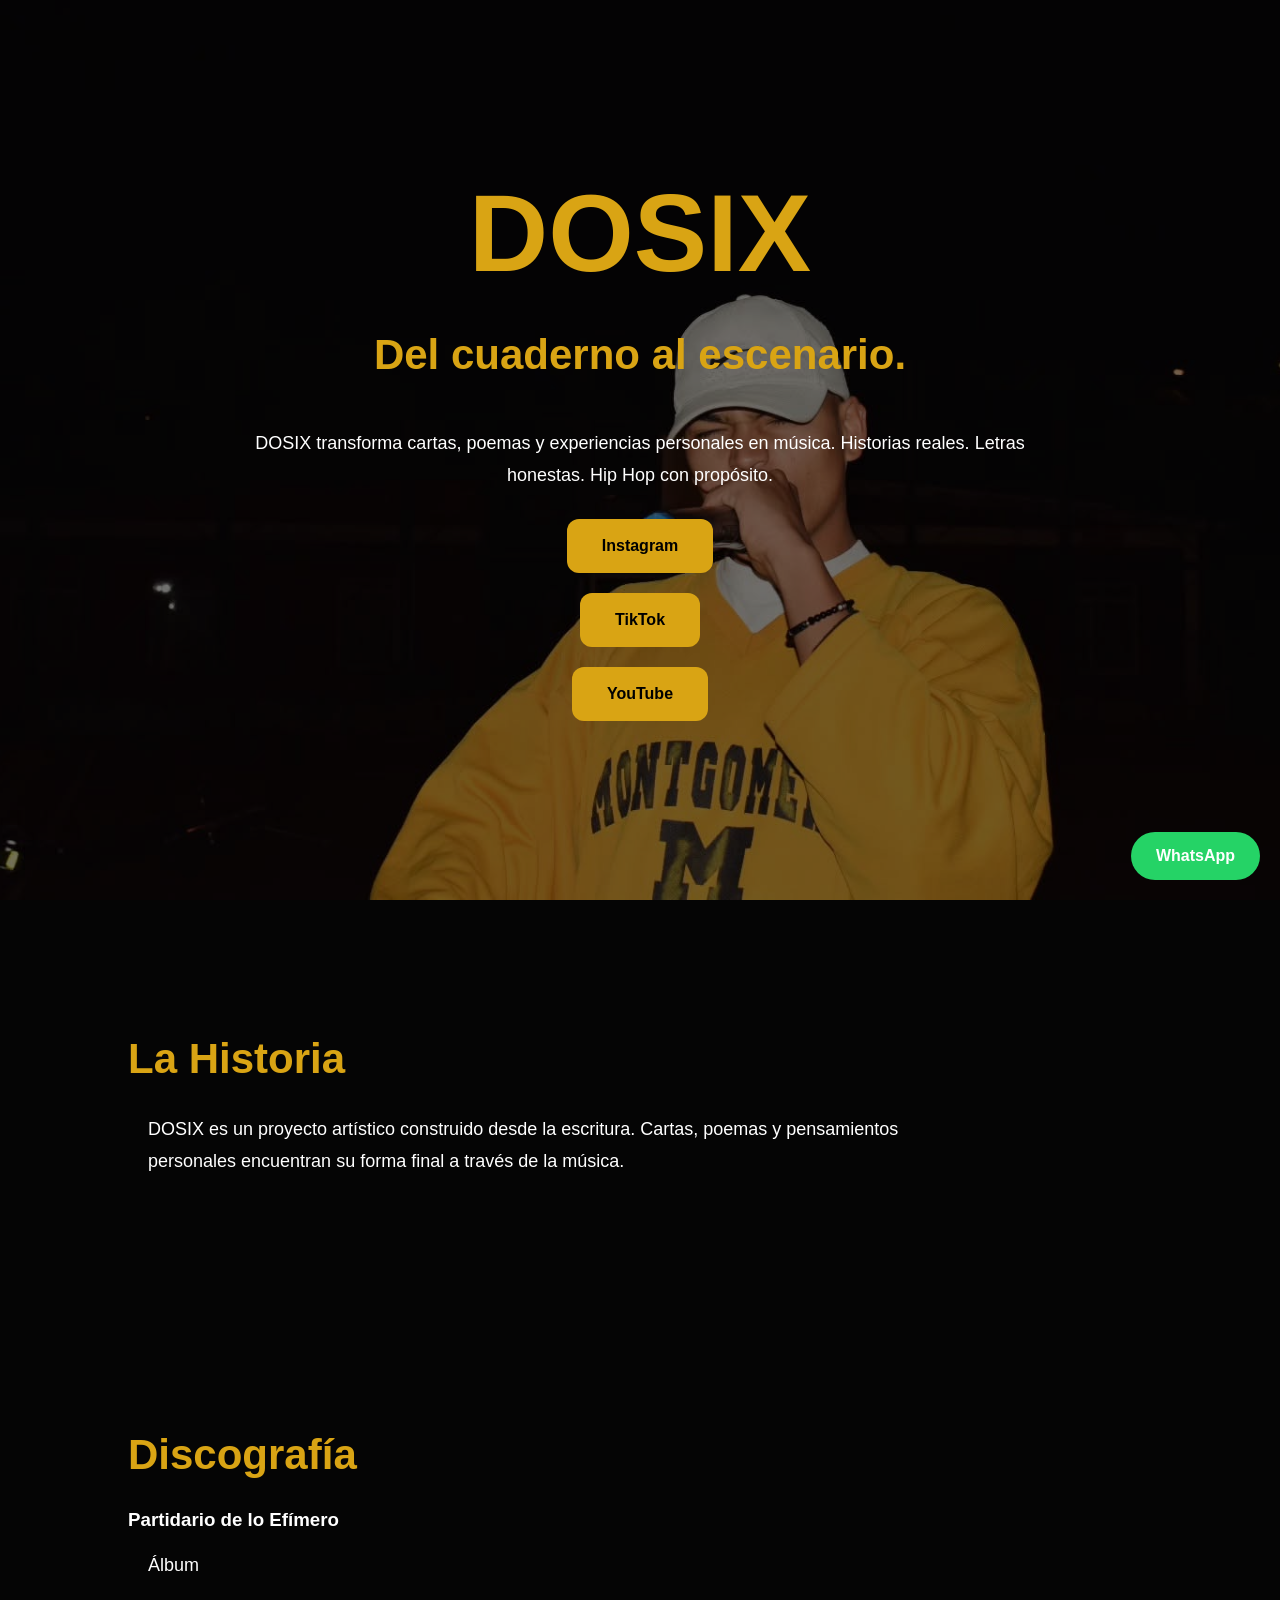
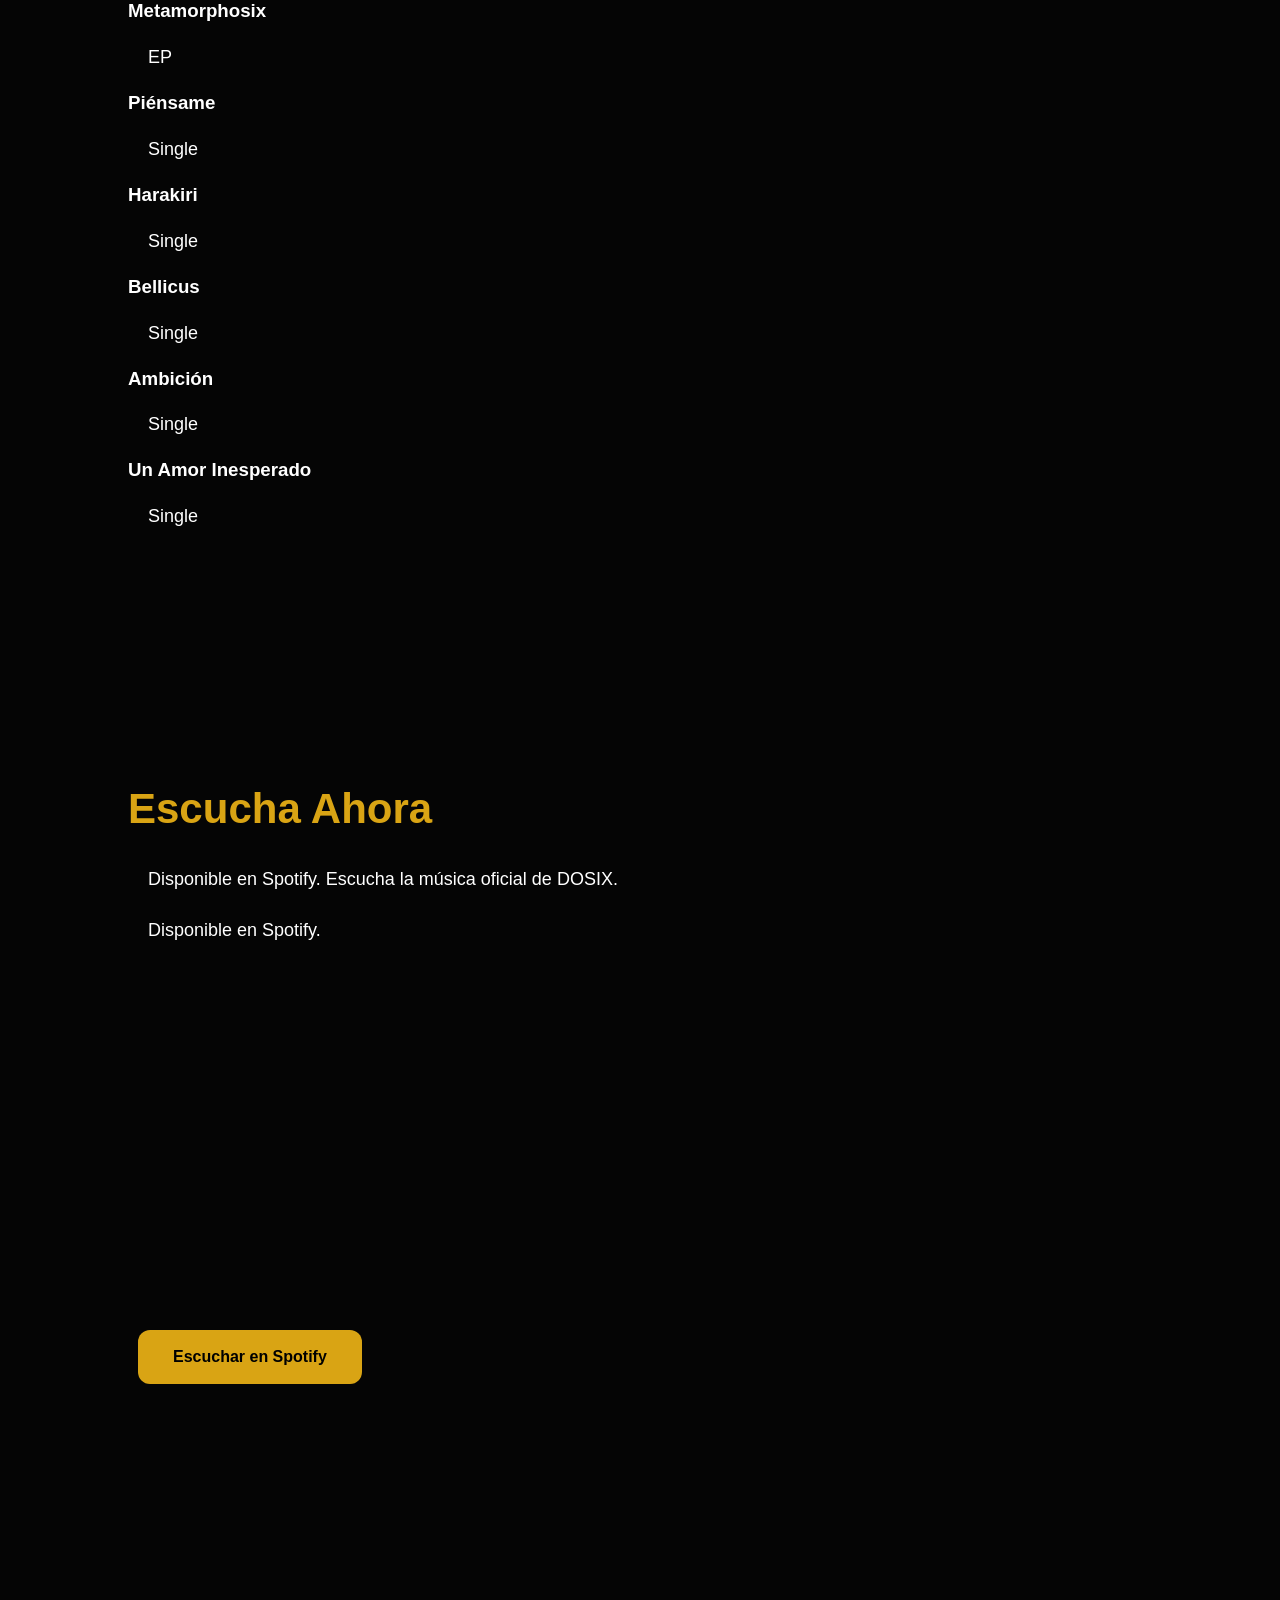
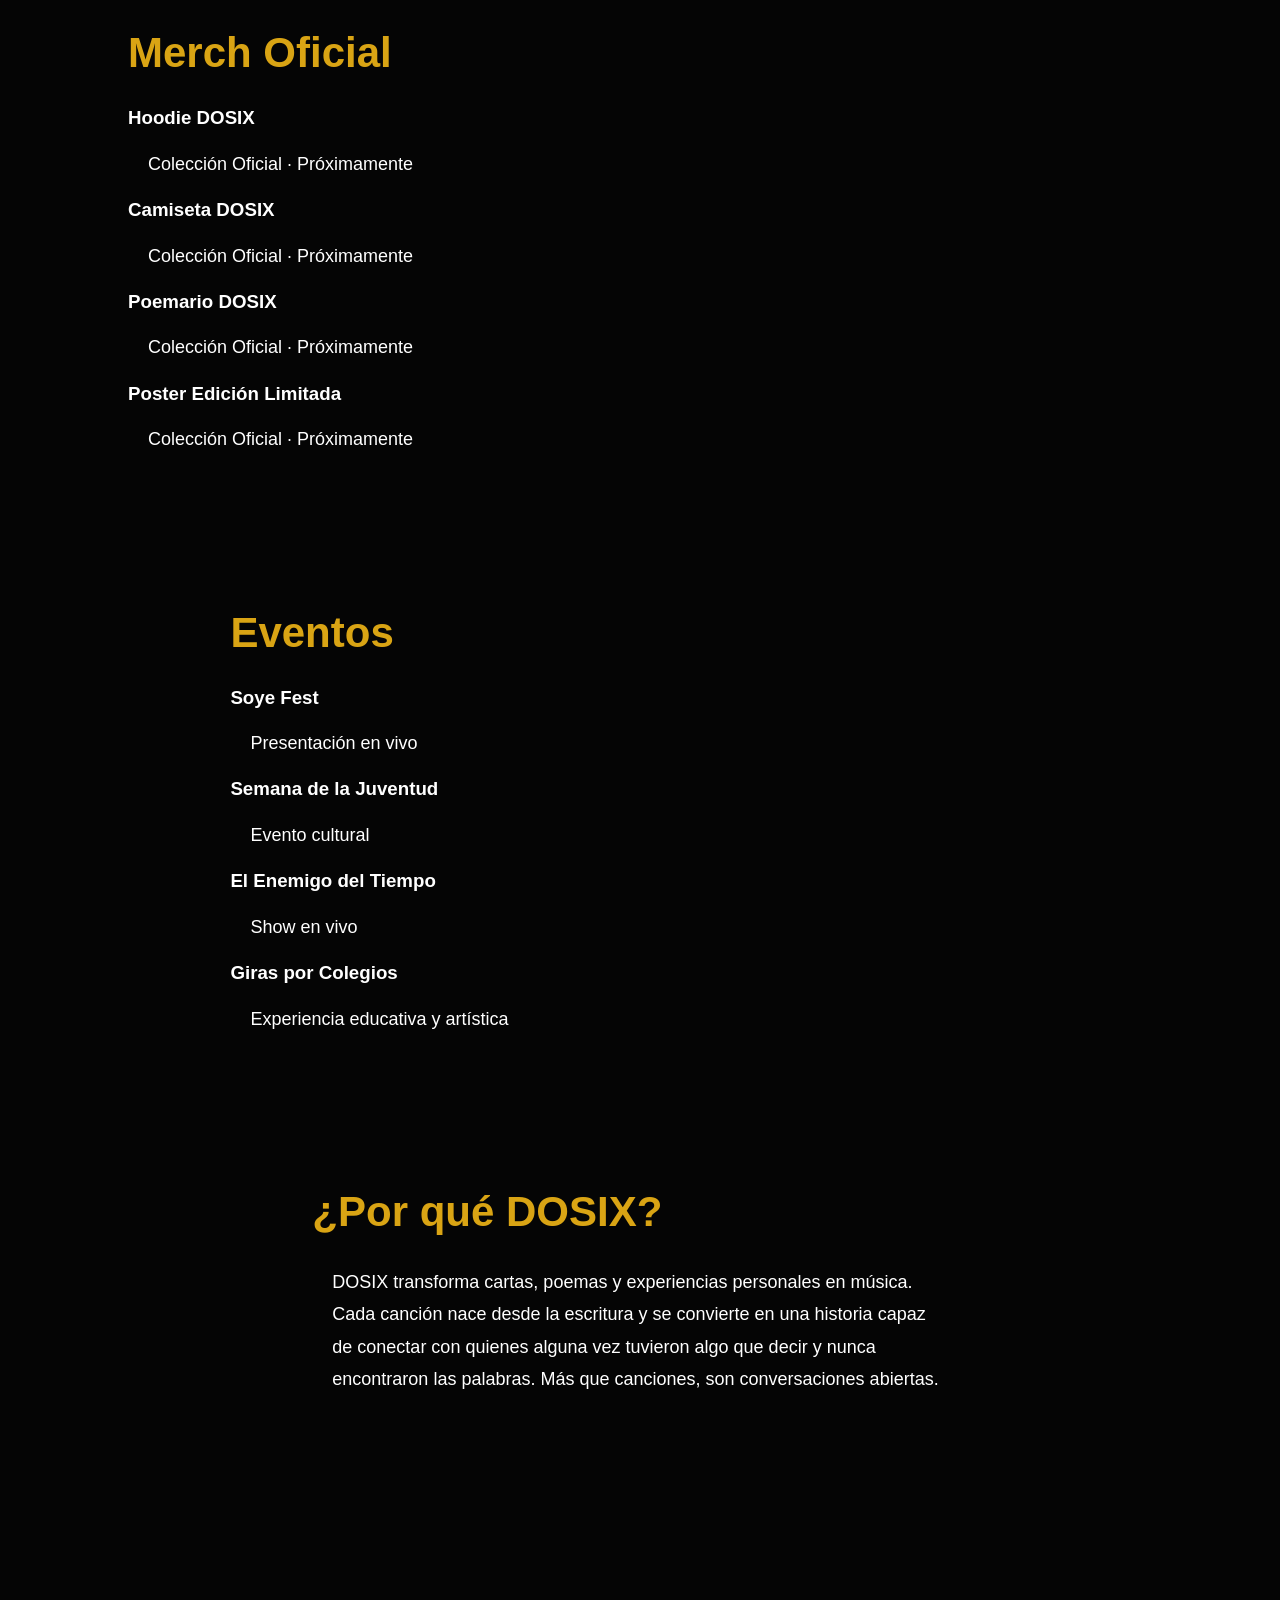
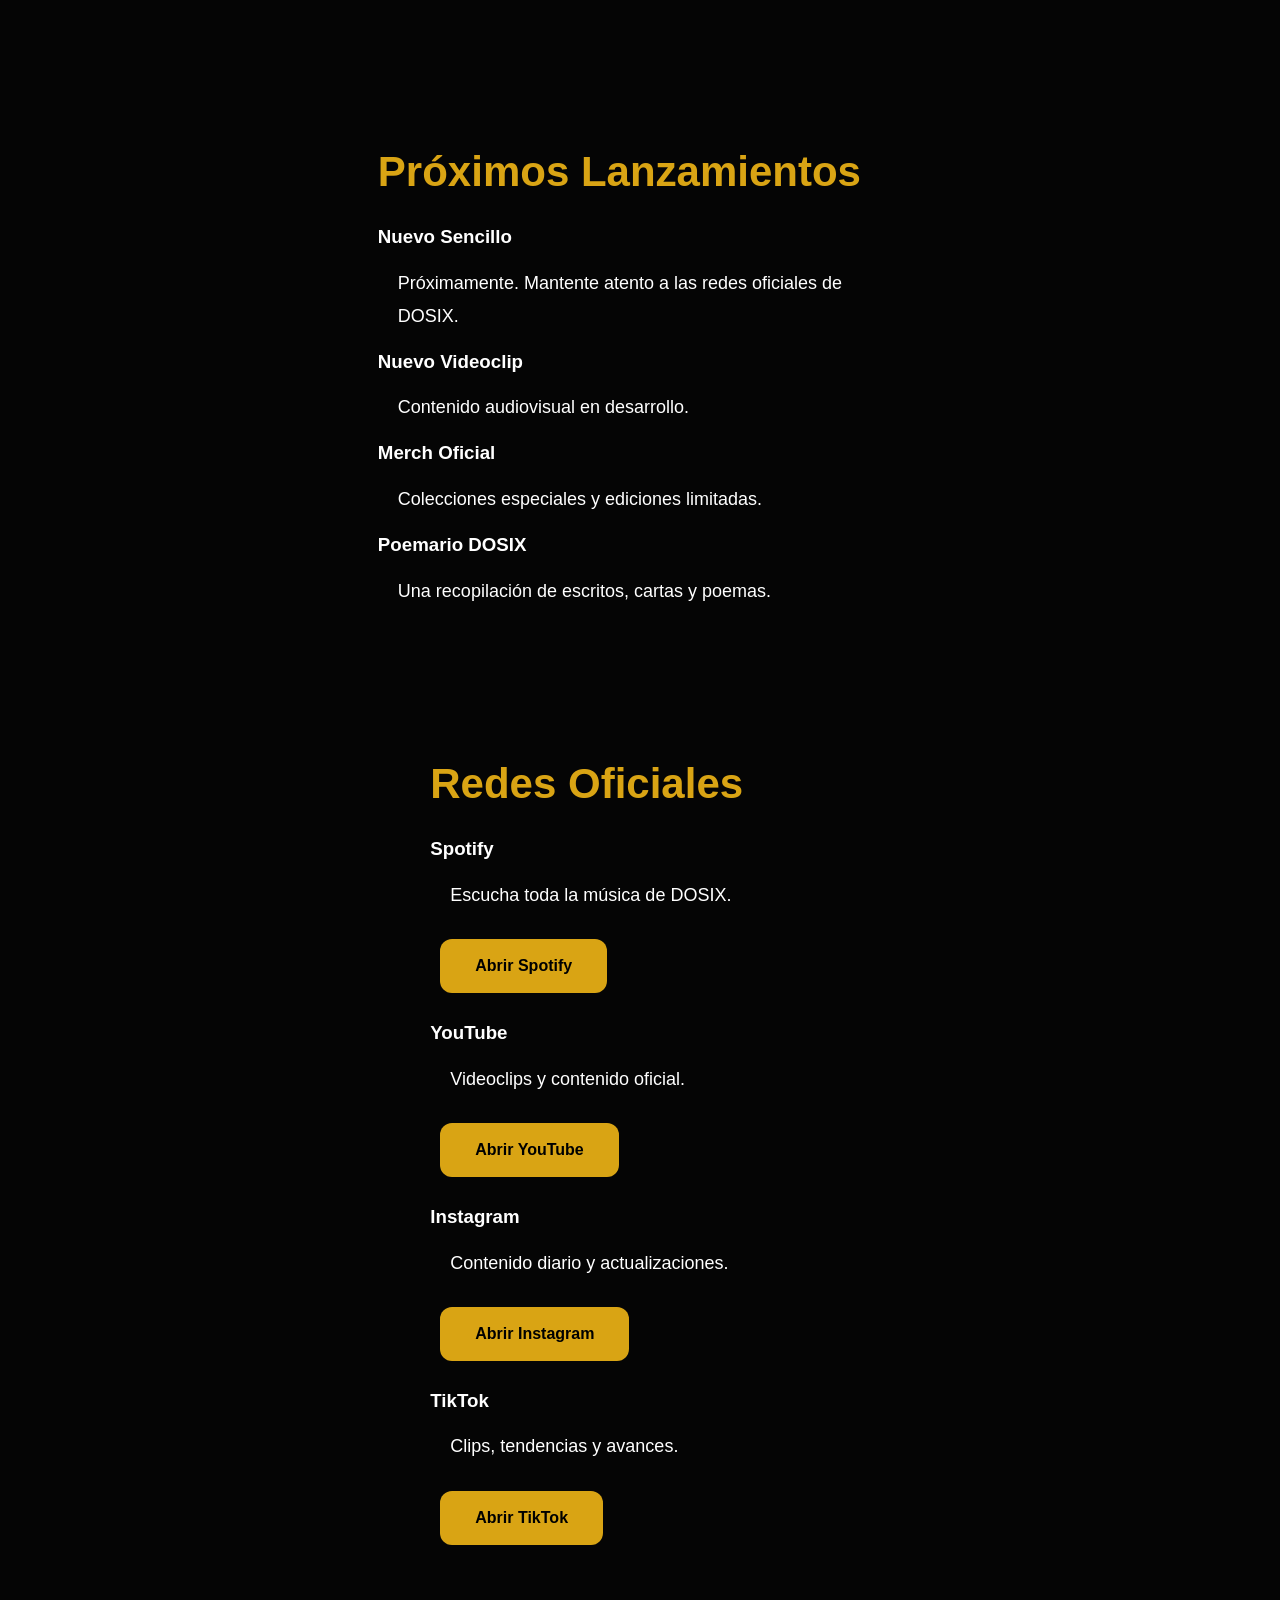
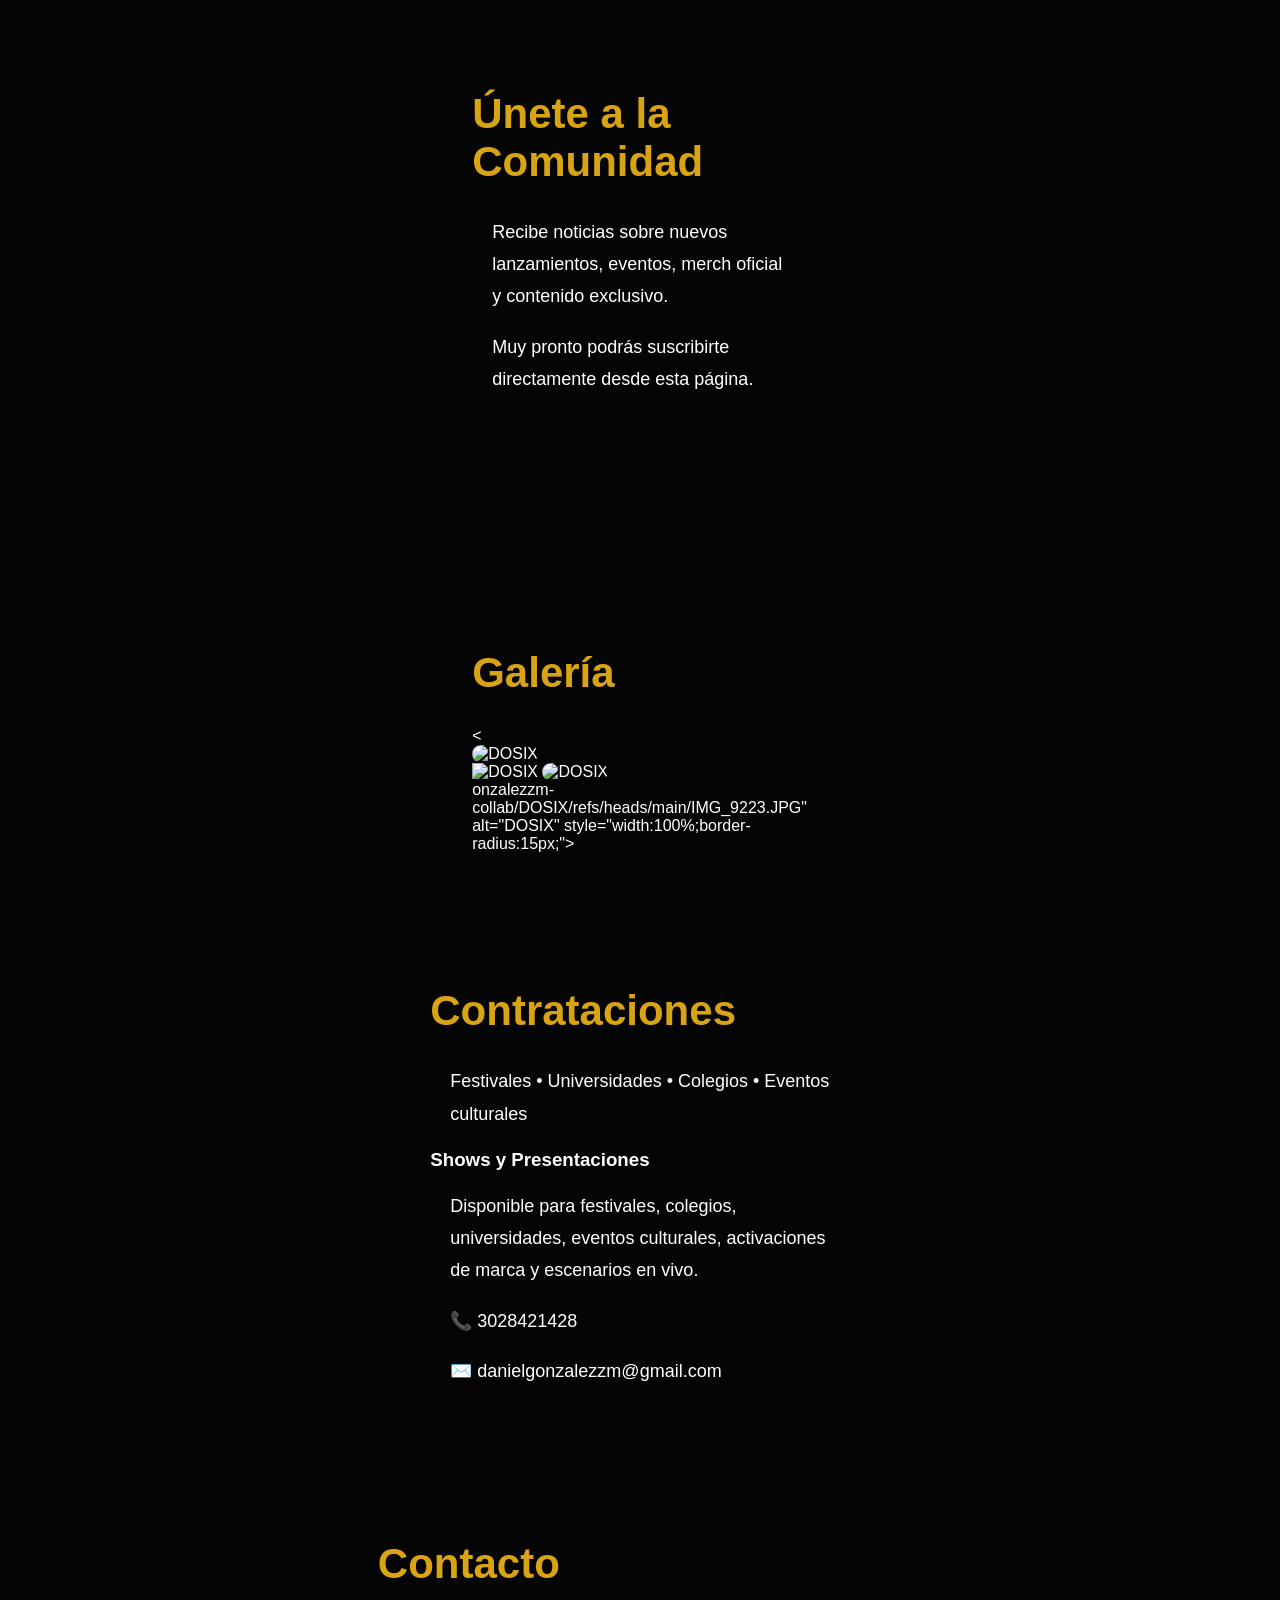
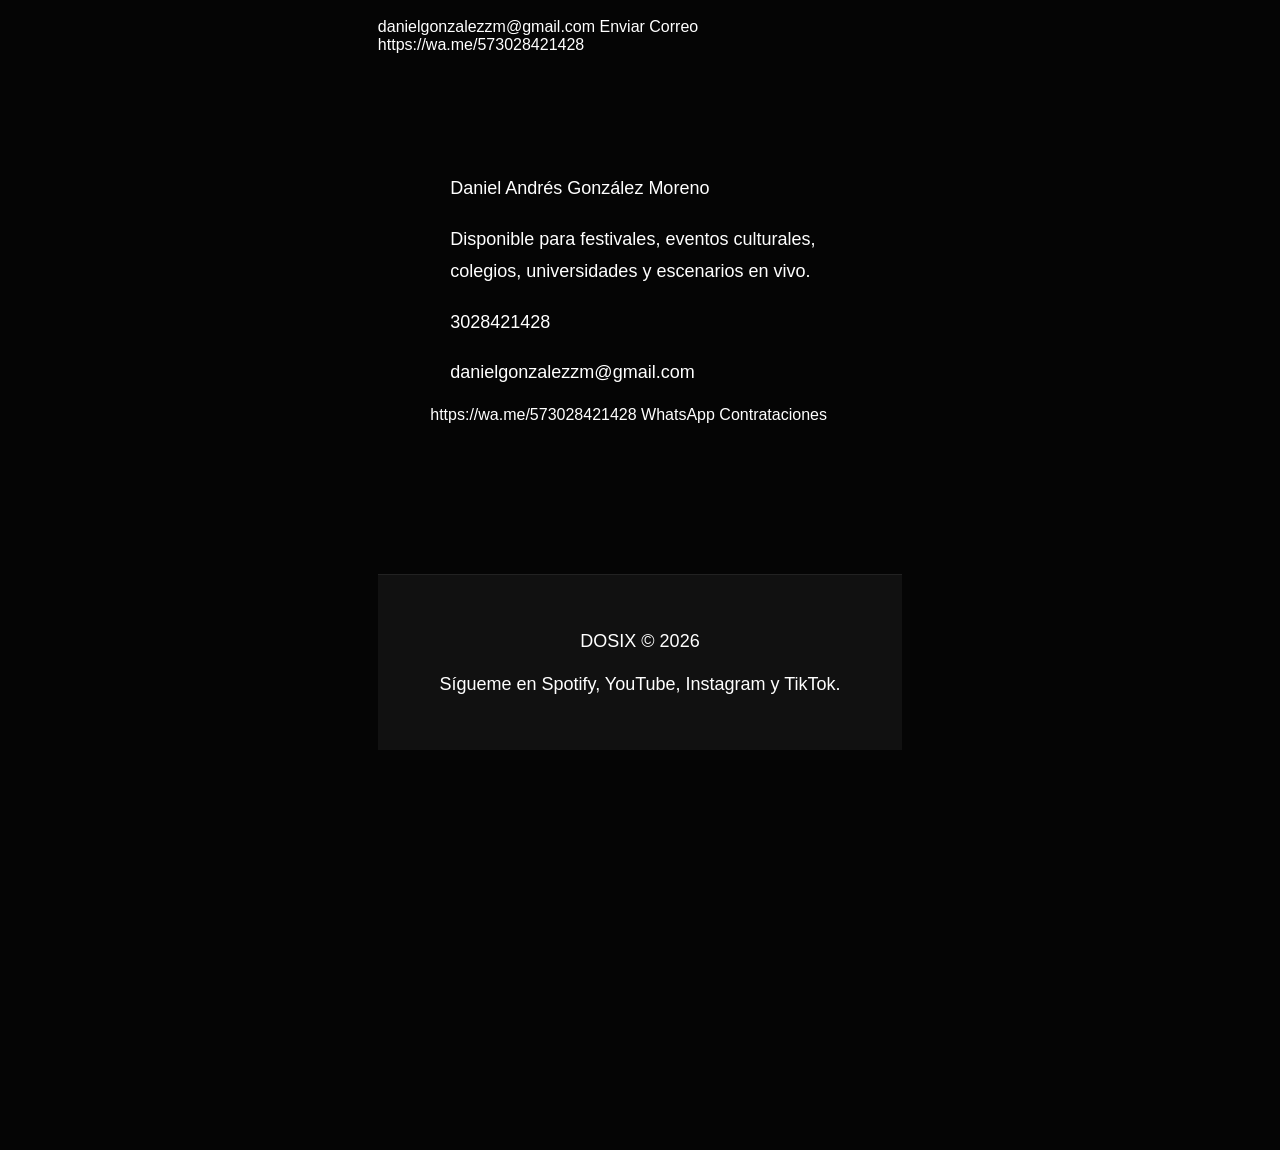
==== index.html @ 0550f5da "Add CSS styles for gallery grid layout" ====
<!DOCTYPE html>
<html lang="es">
<head>
<meta charset="UTF-8">
<meta name="viewport" content="width=device-width, initial-scale=1.0">
<title>DOSIX | Sitio Oficial</title>

<style>

.whatsapp-btn{
    position:fixed;
    right:20px;
    bottom:20px;
    background:#25D366;
    color:white;
    padding:15px 25px;
    border-radius:50px;
    text-decoration:none;
    font-weight:bold;
    z-index:9999;
}

.whatsapp-btn:hover{
    opacity:.9;
}

body{
    margin:0;
    background:#050505;
    color:white;
    
    font-family:Arial,sans-serif;
}
nav{
    background:#111;
    padding:15px;
    text-align:center;
    position:sticky;
    top:0;
    z-index:999;
}

nav a{
    color:white;
    text-decoration:none;
    margin:0 15px;
    font-weight:bold;
}

nav a:hover{
    color:#D9A414;
}
.hero{
    height:100vh;
    background-image:url('FB_IMG_1778609921189.jpg');
    background-size:cover;
    background-position:center;
}

.overlay{
    width:100%;
    height:100%;
    background:rgba(0,0,0,.55);

    display:flex;
    flex-direction:column;
    justify-content:center;
    align-items:center;

    text-align:center;
}

h1{
    font-size:110px;
    margin:0;
    color:#D9A414;
}

h2{
    font-size:42px;
    color:#D9A414;
    margin-bottom:30px;
}

p{
    max-width:800px;
    line-height:1.8;
    padding:0 20px;
    font-size:18px;
}
.btn{
    display:inline-block;
    margin:10px;
    padding:18px 35px;
    background:#D9A414;
    color:black;
    text-decoration:none;
    border-radius:12px;
    font-weight:bold;
    transition:.3s;
}

.btn:hover{
    transform:translateY(-3px);
    background:#f1be21;
}

.section{
    padding:100px 10%;
    max-width:1200px;
    margin:auto;
}

..card{
    background:#161616;
    padding:30px;
    border-radius:20px;
    margin-bottom:20px;
    border:1px solid #2a2a2a;
    transition:all .3s ease;
    box-shadow:0 10px 30px rgba(0,0,0,.3);
}
.galeria-grid{
    display:grid;
    grid-template-columns:repeat(2,1fr);
    gap:20px;
    margin-top:20px;
}

.galeria-grid img{
    width:100%;
    border-radius:15px;
    display:block;
}
.card:hover{
    transform:translateY(-5px);
    border-color:#D9A414;
}

.card:hover{
    .card h3{
    color:#D9A414;
    margin-bottom:10px;
    font-size:24px;
}

.card p{
    margin:0;
}
    transform:translateY(-5px);
    border-color:#D9A414;
}
.gallery{
    display:grid;
    grid-template-columns:repeat(auto-fit,minmax(300px,1fr));
    gap:20px;
}

.gallery img{
    width:100%;
    height:350px;
    object-fit:cover;
    border-radius:15px;
    transition:.3s;
}

.gallery img:hover{
    transform:scale(1.03);
}

footer{
    background:#111;
    text-align:center;
    padding:40px;
    margin-top:50px;
    border-top:1px solid #222;
}

footer p{
    margin:10px 0;
}

</style>

</head>

<body>
    
<div class="hero" id="inicio">

<div class="overlay">

<h1>DOSIX</h1>

<h2>Del cuaderno al escenario.</h2>

<p>

DOSIX transforma cartas, poemas y experiencias
personales en música.

Historias reales.
Letras honestas.
Hip Hop con propósito.
</p>

<a class="btn"
href="https://www.instagram.com/dosix_raps"
target="_blank">
Instagram
</a>

<a class="btn"
href="https://www.tiktok.com/@dosixraps"
target="_blank">
TikTok
</a>
    
<a class="btn"
href="https://www.youtube.com/@DOSIX_Raps"
target="_blank">
YouTube
</a>

</div>

</div>

<div class="section">

<h2 id="historia">La Historia</h2>

<p>
DOSIX es un proyecto artístico construido desde la escritura.
Cartas, poemas y pensamientos personales encuentran su forma final a través de la música.
</p>

</div>

<div class="section">

<h2 id="musica">Discografía</h2>

<div class="card">
<h3>Partidario de lo Efímero</h3>
<p>Álbum</p>
</div>

<div class="card">
<h3>Metamorphosix</h3>
<p>EP</p>
</div>

<div class="card">
<h3>Piénsame</h3>
<p>Single</p>
</div>

<div class="card">
<h3>Harakiri</h3>
<p>Single</p>
</div>

<div class="card">
<h3>Bellicus</h3>
<p>Single</p>
</div>

<div class="card">
<h3>Ambición</h3>
<p>Single</p>
</div>

<div class="card">
<h3>Un Amor Inesperado</h3>
<p>Single</p>
</div>

</div>
<div class="section">

<h2>Escucha Ahora</h2>
<p>
Disponible en Spotify.
Escucha la música oficial de DOSIX.
</p>
<p>
Disponible en Spotify.
</p>
<iframe
style="border-radius:12px"
src="https://open.spotify.com/embed/artist/6RLNLCgRxTgc9jtk3Nsqen"
width="100%"
height="352"
frameborder="0"
allowfullscreen=""
allow="autoplay; clipboard-write; encrypted-media; fullscreen; picture-in-picture"
loading="lazy">
</iframe>
<a class="btn"
href="https://open.spotify.com/intl-es/artist/6RLNLCgRxTgc9jtk3Nsqen"
target="_blank">
Escuchar en Spotify
</a>

</div>
<div class="section">

<h2>Merch Oficial</h2>

<div class="card">
<h3>Hoodie DOSIX</h3>
<p>Colección Oficial · Próximamente</p>
</div>

<div class="card">
<h3>Camiseta DOSIX</h3>
<p>Colección Oficial · Próximamente</p>
</div>

<div class="card">
<h3>Poemario DOSIX</h3>
<p>Colección Oficial · Próximamente</p>
</div>

<div class="card">
<h3>Poster Edición Limitada</h3>
<p>Colección Oficial · Próximamente</p>
</div>

<div class="section">

<h2>Eventos</h2>

<div class="card">
<h3>Soye Fest</h3>
<p>Presentación en vivo</p>
</div>

<div class="card">
<h3>Semana de la Juventud</h3>
<p>Evento cultural</p>
</div>

<div class="card">
<h3>El Enemigo del Tiempo</h3>
<p>Show en vivo</p>
</div>

<div class="card">
<h3>Giras por Colegios</h3>
<p>Experiencia educativa y artística</p>
</div>
<div class="section">

<h2>¿Por qué DOSIX?</h2>

<div class="card">

<p>
DOSIX transforma cartas, poemas y experiencias
personales en música.

Cada canción nace desde la escritura y se convierte
en una historia capaz de conectar con quienes
alguna vez tuvieron algo que decir y nunca encontraron
las palabras.

Más que canciones, son conversaciones abiertas.
</p>

</div>

</div>
    <div class="section">
<div class="section">

<h2>Próximos Lanzamientos</h2>

<div class="card">
<h3>Nuevo Sencillo</h3>
<p>
Próximamente.
Mantente atento a las redes oficiales de DOSIX.
</p>
</div>

<div class="card">
<h3>Nuevo Videoclip</h3>
<p>
Contenido audiovisual en desarrollo.
</p>
</div>

<div class="card">
<h3>Merch Oficial</h3>
<p>
Colecciones especiales y ediciones limitadas.
</p>
</div>

<div class="card">
<h3>Poemario DOSIX</h3>
<p>
Una recopilación de escritos, cartas y poemas.
</p>
</div>
<div class="section">

<h2>Redes Oficiales</h2>

<div class="card">
<h3>Spotify</h3>
<p>Escucha toda la música de DOSIX.</p>
<a class="btn"
href="https://open.spotify.com/intl-es/artist/6RLNLCgRxTgc9jtk3Nsqen"
target="_blank">
Abrir Spotify
</a>
</div>

<div class="card">
<h3>YouTube</h3>
<p>Videoclips y contenido oficial.</p>
<a class="btn"
href="https://www.youtube.com/@DOSIX_Raps"
target="_blank">
Abrir YouTube
</a>
</div>

<div class="card">
<h3>Instagram</h3>
<p>Contenido diario y actualizaciones.</p>

<a class="btn"
href="https://www.instagram.com/dosix_raps"
target="_blank">
Abrir Instagram
</a>

</div>

<div class="card">
<h3>TikTok</h3>
<p>Clips, tendencias y avances.</p>

<a class="btn"
href="https://www.tiktok.com/@dosixraps"
target="_blank">
Abrir TikTok
</a>

</div>
<div class="section">

<h2>Únete a la Comunidad</h2>

<div class="card">

<p>
Recibe noticias sobre nuevos lanzamientos,
eventos, merch oficial y contenido exclusivo.
</p>

<p>
Muy pronto podrás suscribirte directamente desde esta página.
</p>

</div>

</div>
<div class="section">

<h2>Galería</h2>

<<div class="card">
<img
src="https://raw.githubusercontent.com/danielgonzalezzm-collab/DOSIX/refs/heads/main/IMG_2287.JPG"
alt="DOSIX"
style="width:100%;border-radius:15px;">
</div>

<div class="card">
<img
src="https://raw.githubusercontent.com/danielgonzalezzm-collab/DOSIX/refs/heads/main/IMG_8586.JPG"
alt="DOSIX"
style="width:">
<img
src="https://raw.githubusercontent.com/danielgonzalezzm-collab/DOSIX/refs/heads/main/IMG_8587.JPG"
alt="DOSIX"
style="width:100%;border-radius:15px;">
</div>

<div class="card">
onzalezzm-collab/DOSIX/refs/heads/main/IMG_9223.JPG"
alt="DOSIX"
style="width:100%;border-radius:15px;">
</div>

<div nt.com/danielgonzalezzm-collab/DOSIX/refs/heads/main/IMG_9233.JPG"
alt="DOSIX"
style="width:100%;mg
src="https://raw.githubusercontent.com/danielgonzalezzm-collab/DOSIX/refs/heads/main/IMG_9236.JPG"
alt="DOSIX"
style="width:100%;border-radius:15px;">
</div>
</div>
<h2>Contrataciones</h2>
<p>
Festivales • Universidades • Colegios • Eventos culturales
</p>
<div class="card">

<h3>Shows y Presentaciones</h3>

<p>
Disponible para festivales, colegios,
universidades, eventos culturales,
activaciones de marca y escenarios en vivo.
</p>

<p>
📞 3028421428
</p>

<p>
✉️ danielgonzalezzm@gmail.com
</p>

</div>
    
</div>
<h2 id="contacto">Contacto</h2>
    danielgonzalezzm@gmail.com
Enviar Correo
</a>

https://wa.me/573028421428
<div class="section">

<p>
Daniel Andrés González Moreno
</p>
<p>
Disponible para festivales, eventos culturales,
colegios, universidades y escenarios en vivo.
</p>
<p>
3028421428
</p>

<p>
danielgonzalezzm@gmail.com
</p>
https://wa.me/573028421428
WhatsApp Contrataciones
</a>
</div>
<footer>

<p>DOSIX © 2026</p>

<p>
Sígueme en Spotify, YouTube, Instagram y TikTok.
</p>
<a class="whatsapp-btn"
href="https://wa.me/573028421428"
target="_blank">
WhatsApp
</a>
</body>
</html>
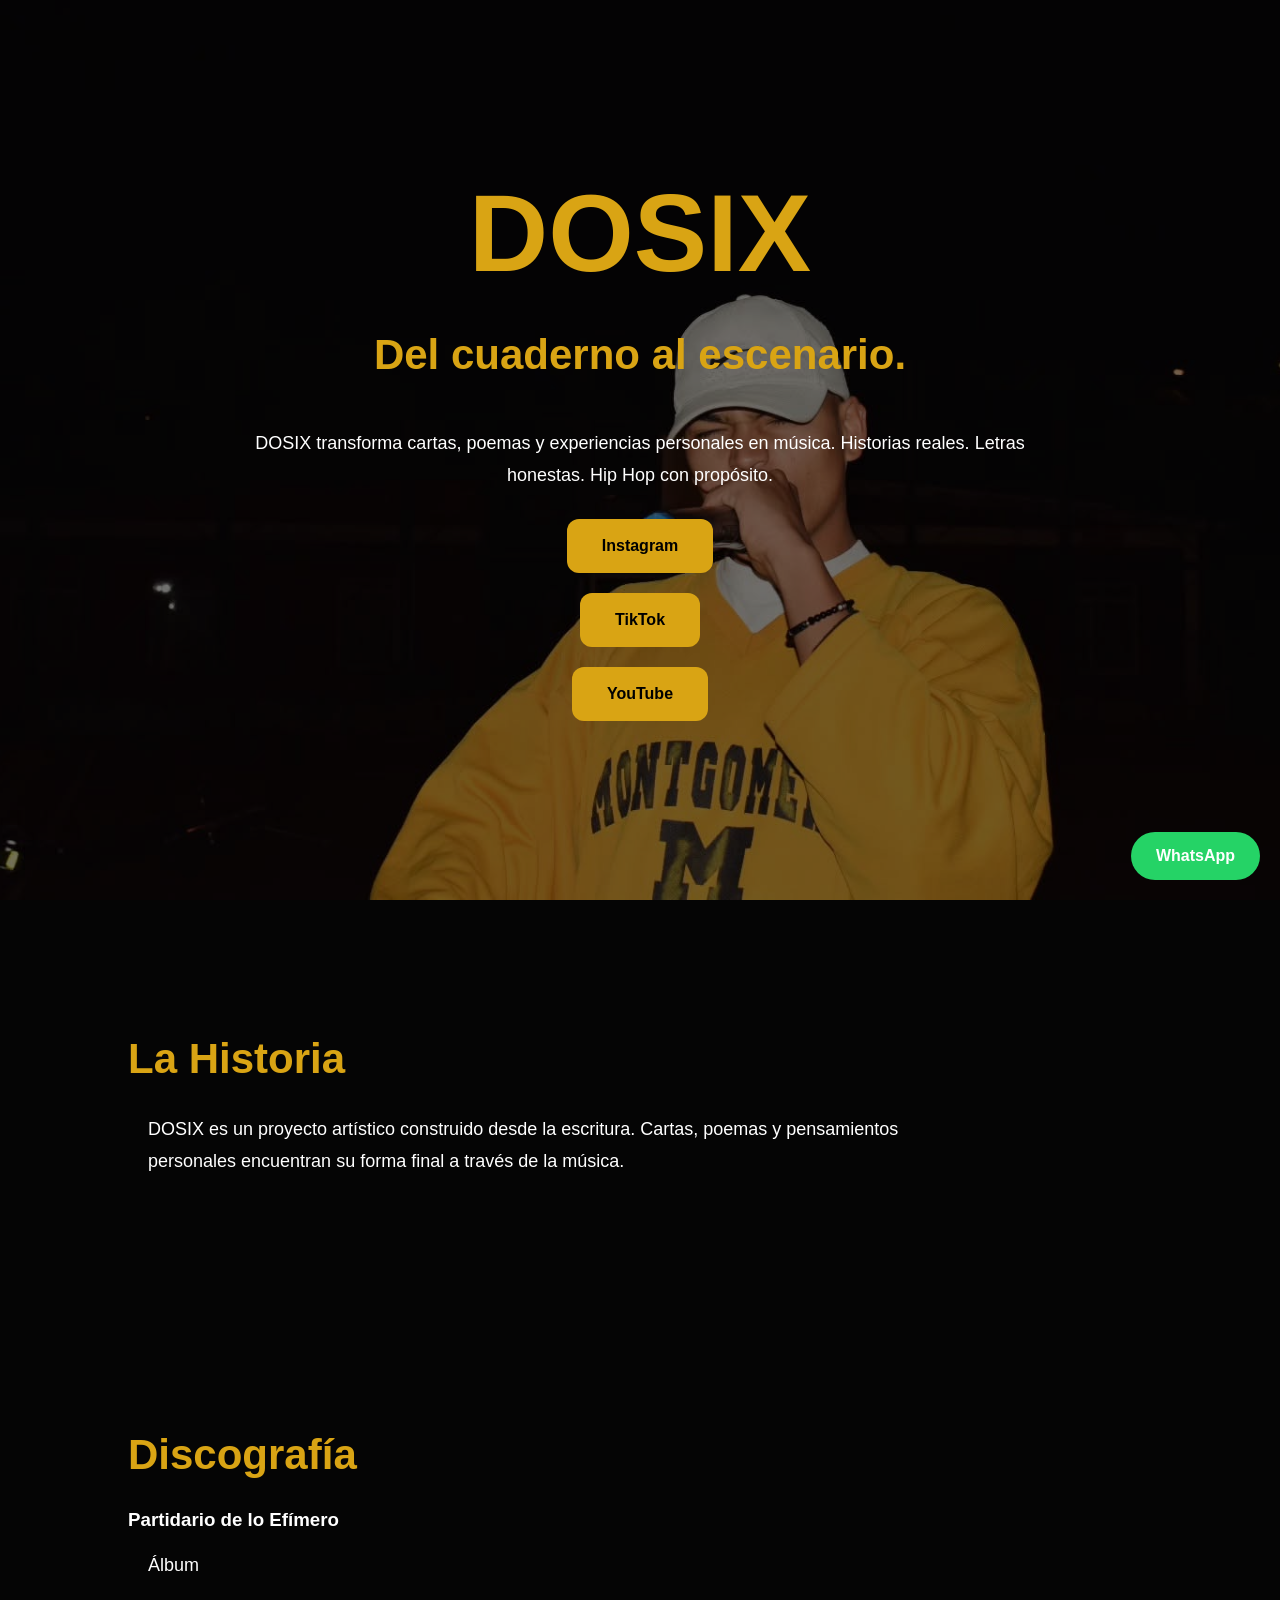
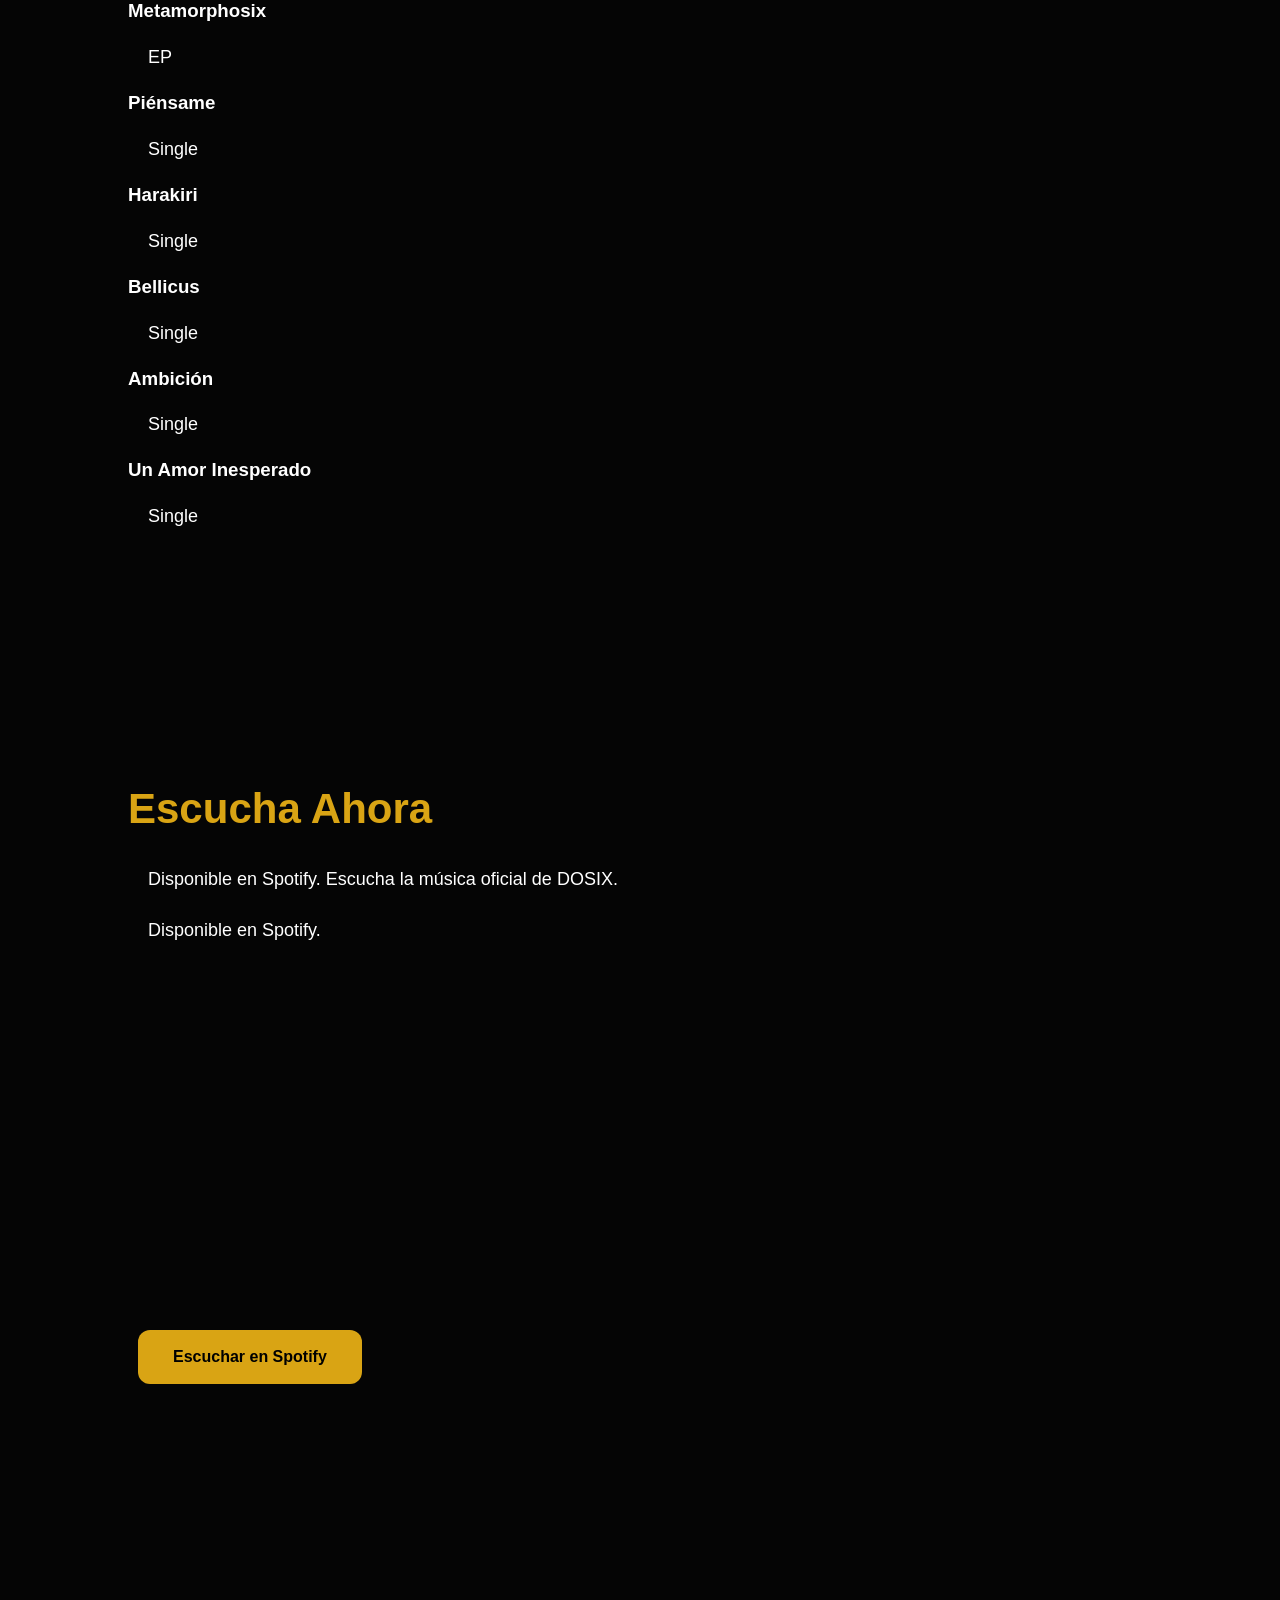
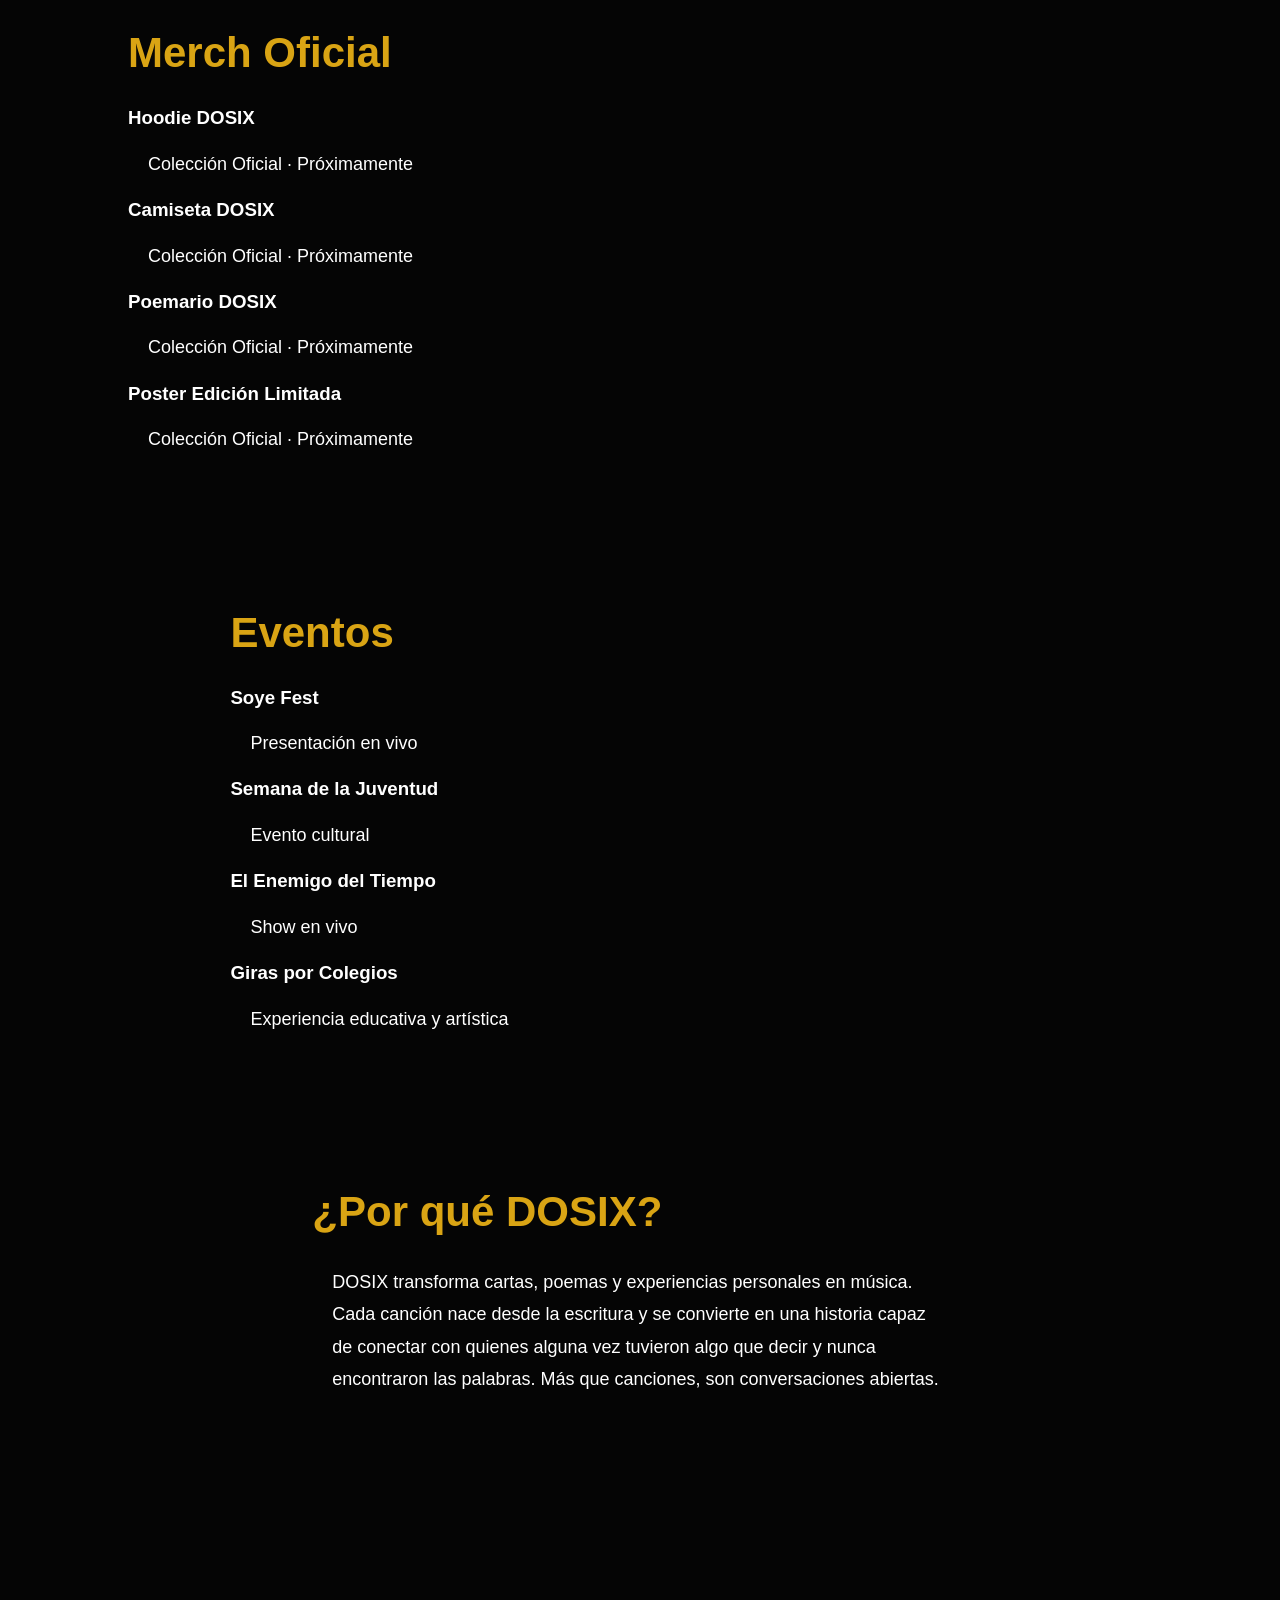
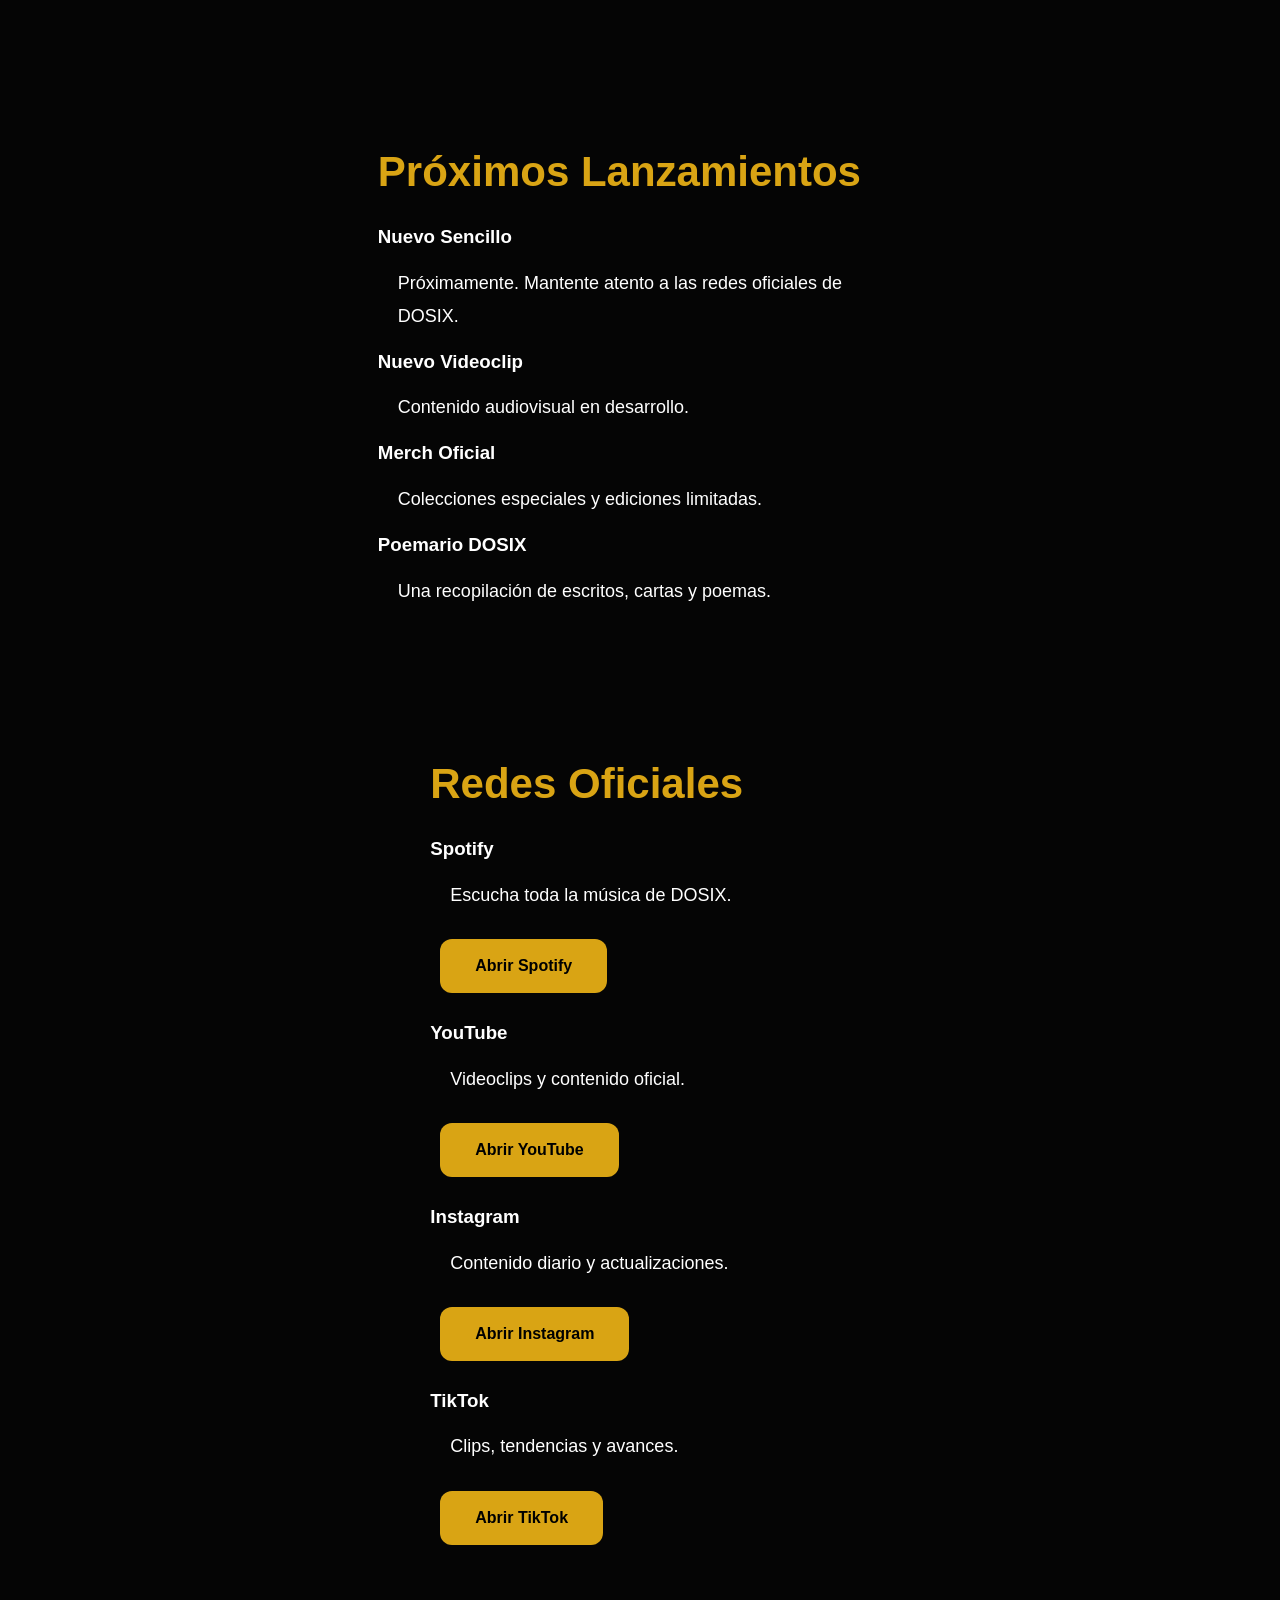
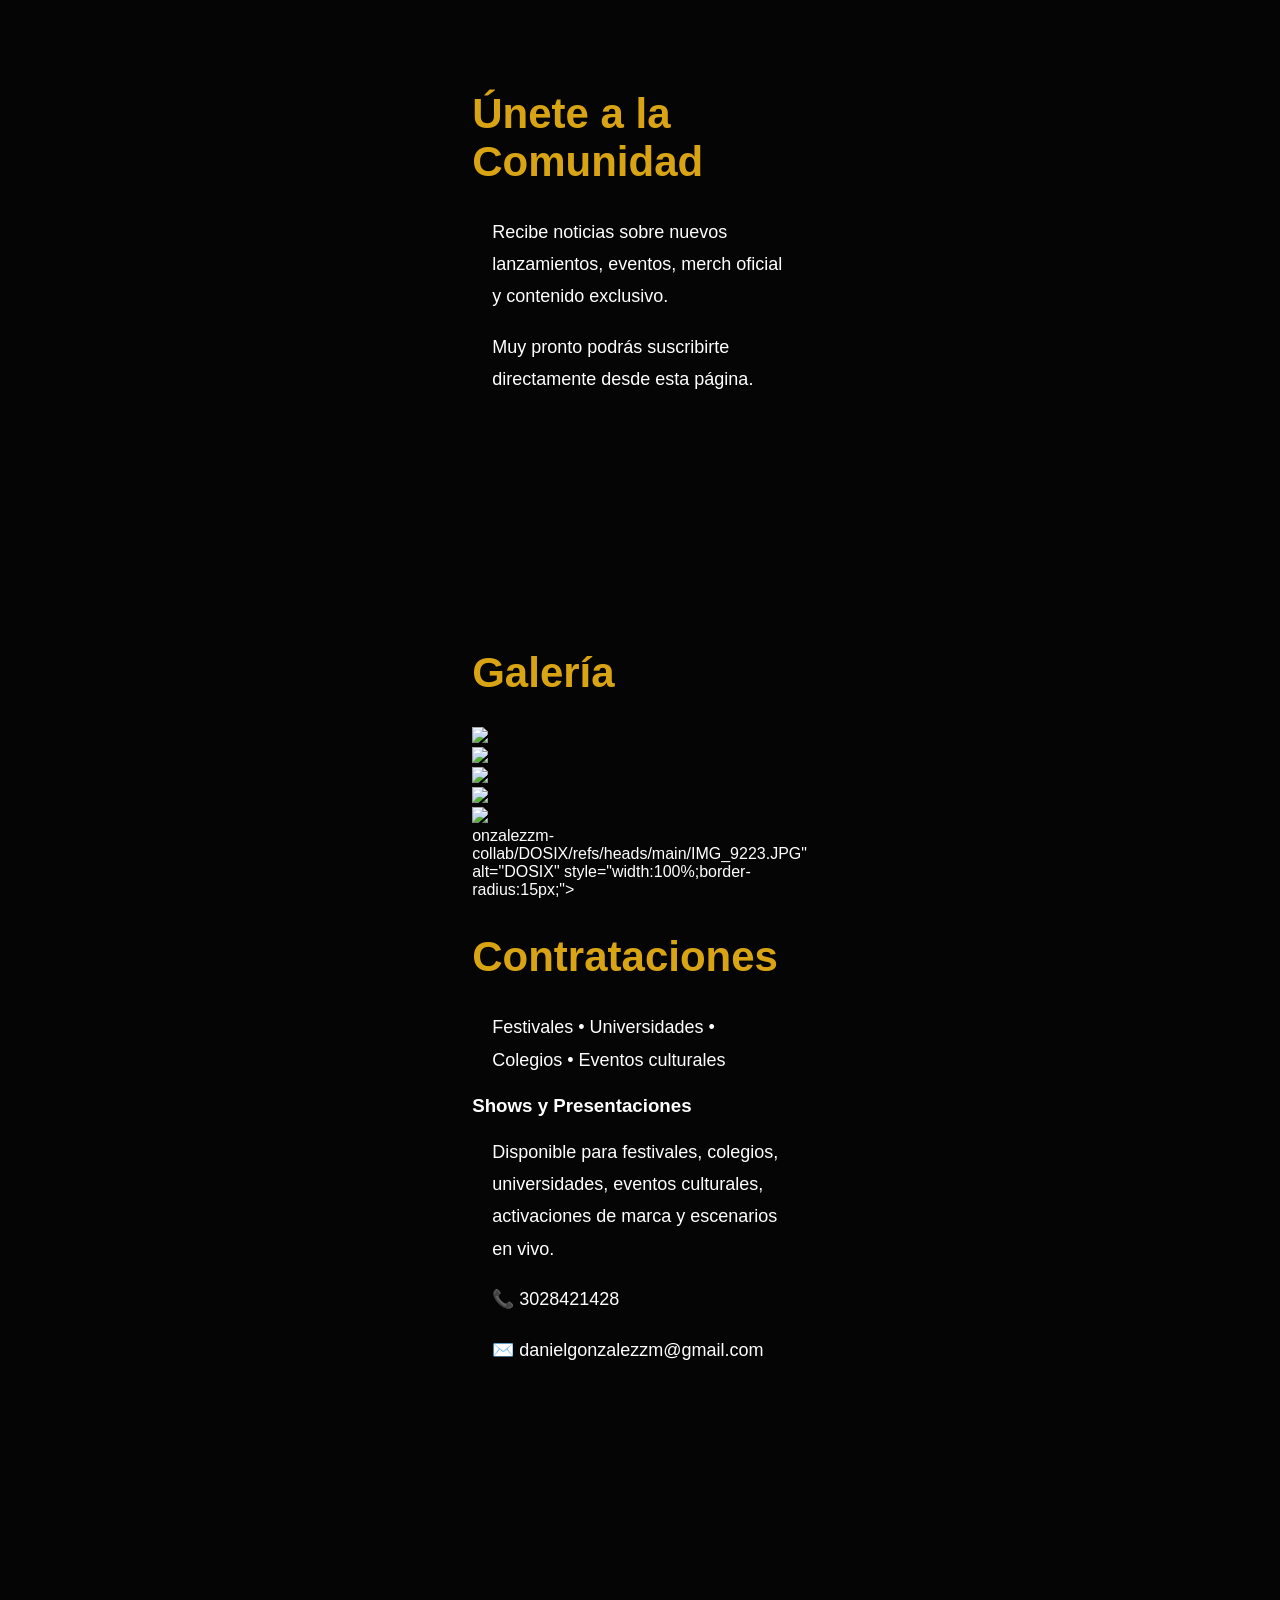
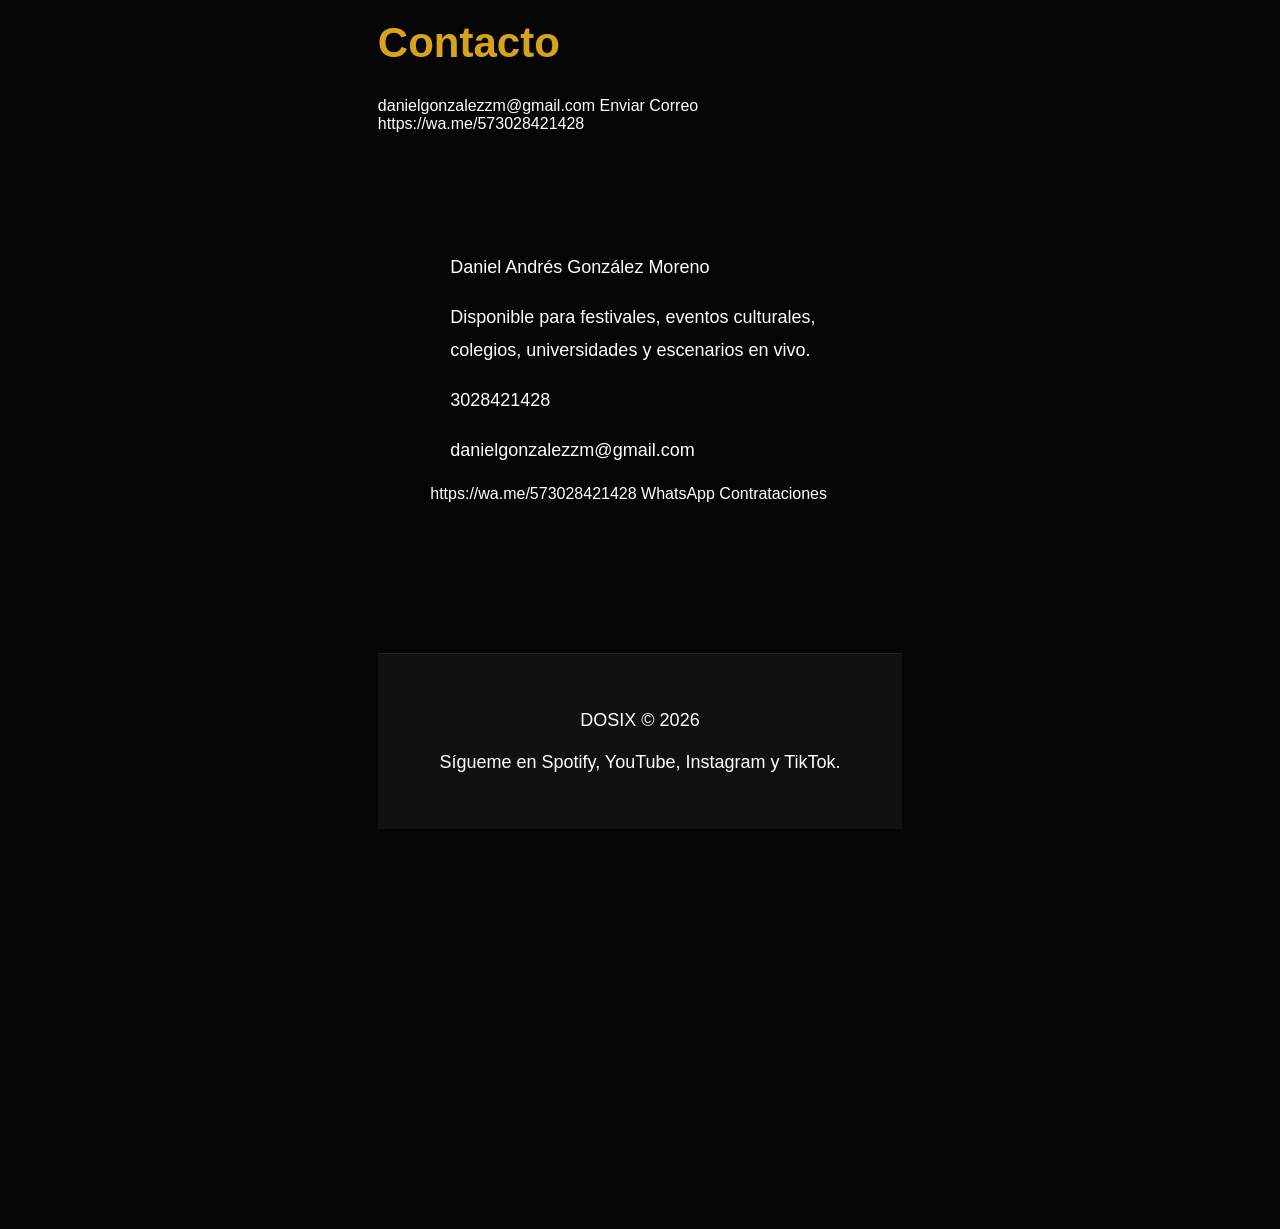
==== commit c0523323: "Update index.html" ====
--- a/index.html
+++ b/index.html
@@ -473,25 +473,25 @@
 <div class="section">
 
 <h2>Galería</h2>
-
-<<div class="card">
-<img
-src="https://raw.githubusercontent.com/danielgonzalezzm-collab/DOSIX/refs/heads/main/IMG_2287.JPG"
-alt="DOSIX"
-style="width:100%;border-radius:15px;">
-</div>
-
-<div class="card">
-<img
-src="https://raw.githubusercontent.com/danielgonzalezzm-collab/DOSIX/refs/heads/main/IMG_8586.JPG"
-alt="DOSIX"
-style="width:">
-<img
-src="https://raw.githubusercontent.com/danielgonzalezzm-collab/DOSIX/refs/heads/main/IMG_8587.JPG"
-alt="DOSIX"
-style="width:100%;border-radius:15px;">
-</div>
-
+<div class="card">
+<img src="https://raw.githubusercontent.com/danielgonzalezzm-collab/DOSIXidth:100%;border-radius:15px;">
+</div>
+
+<div class="card">
+<img src="https://raw.githubusercontent.com/danielgonzalezzm-collab/DOSIX/refs/heads/main/IMG_8586.JPG" style="width:100
+<img src="https://raw.githubusercontent.com/danielgonzalezzm-collab/DOSIX/refs/heads/main/IMG_8587>
+
+<div class="card">
+<img src="https://raw.githubusercontent.com/danielgonzalezzm-colle="width:100%;border-radius:15px;">
+</div>
+
+<div class="card">
+<img src="https://raw.githubusercontent.com/danielgonzalezzm-collab/DOSIX/refsorder-radius:15px;">
+</div>
+
+<div class="card">
+<img src="https://raw.githubusercontent.com/danielgonzalezzm-collab/DOSIX/refs/heads/15px;">
+</div>
 <div class="card">
 onzalezzm-collab/DOSIX/refs/heads/main/IMG_9223.JPG"
 alt="DOSIX"
@@ -511,7 +511,7 @@
 Festivales • Universidades • Colegios • Eventos culturales
 </p>
 <div class="card">
-
+</div>
 <h3>Shows y Presentaciones</h3>
 
 <p>
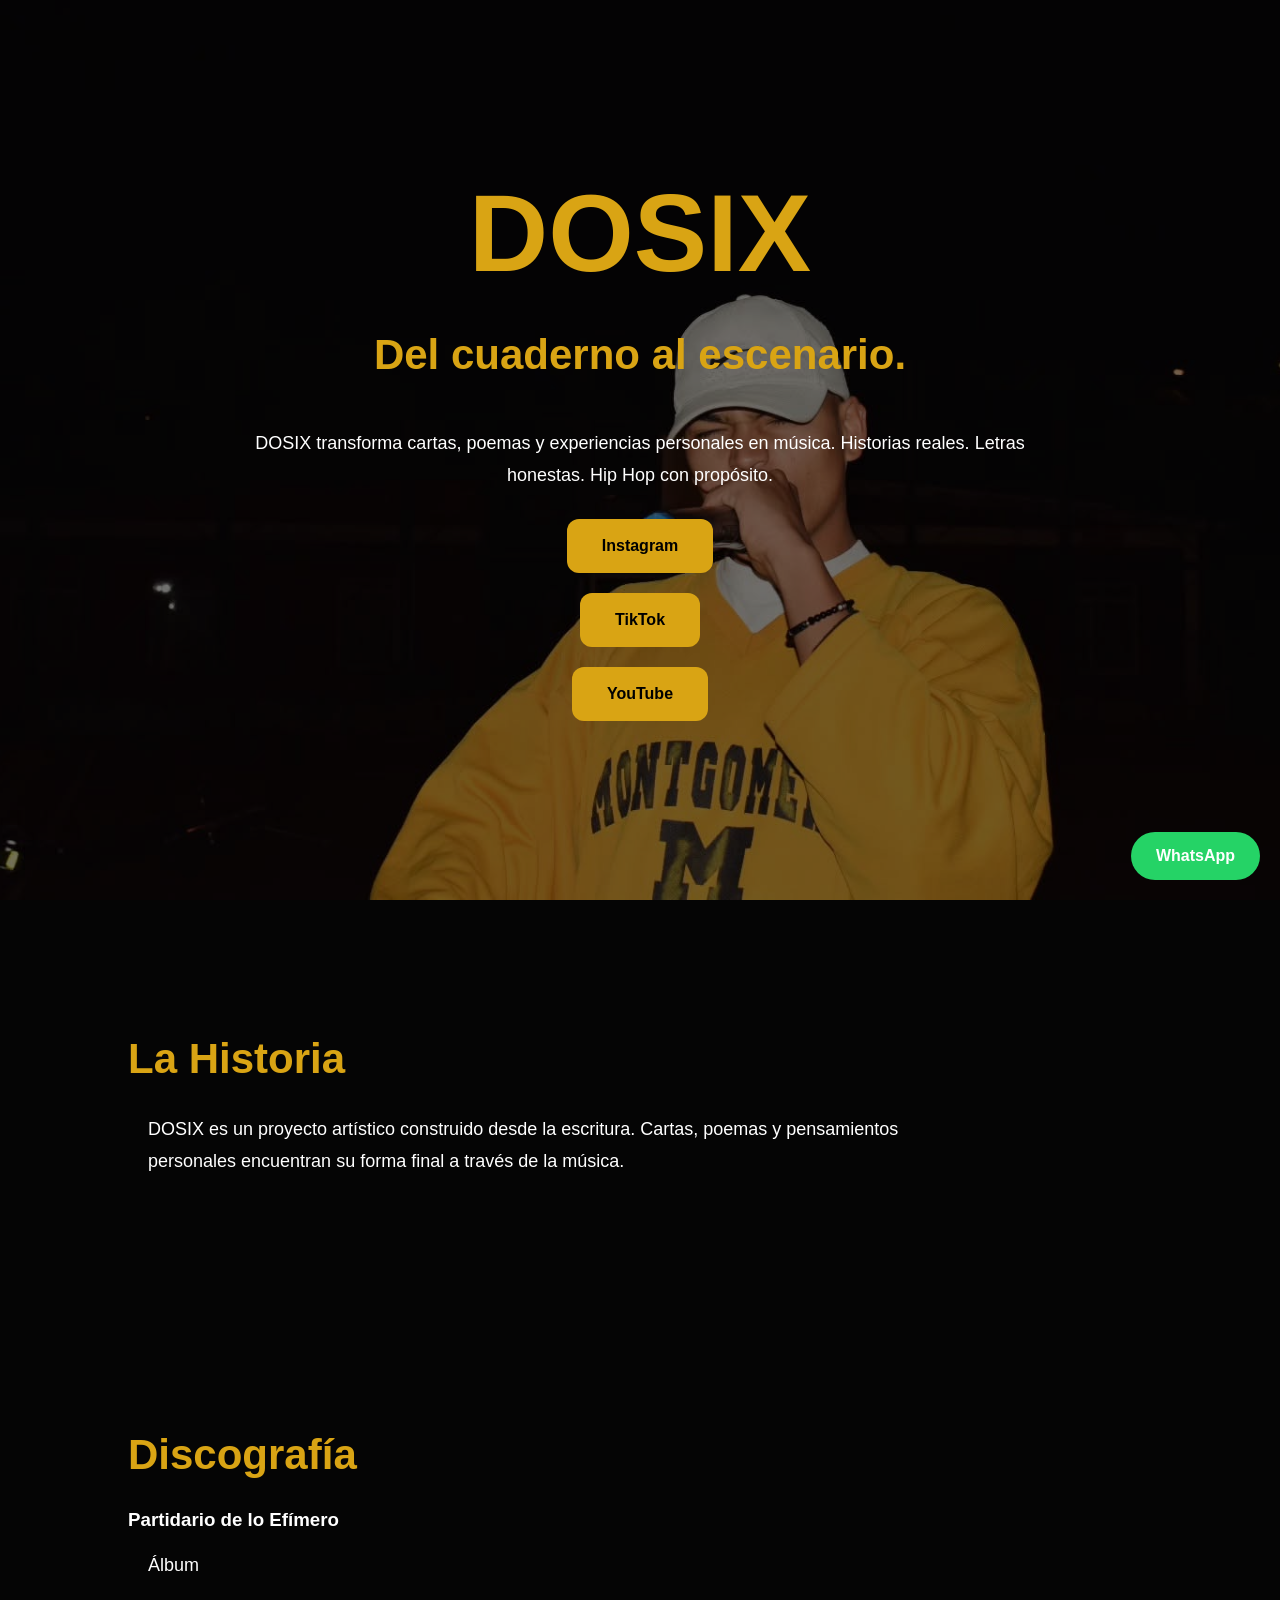
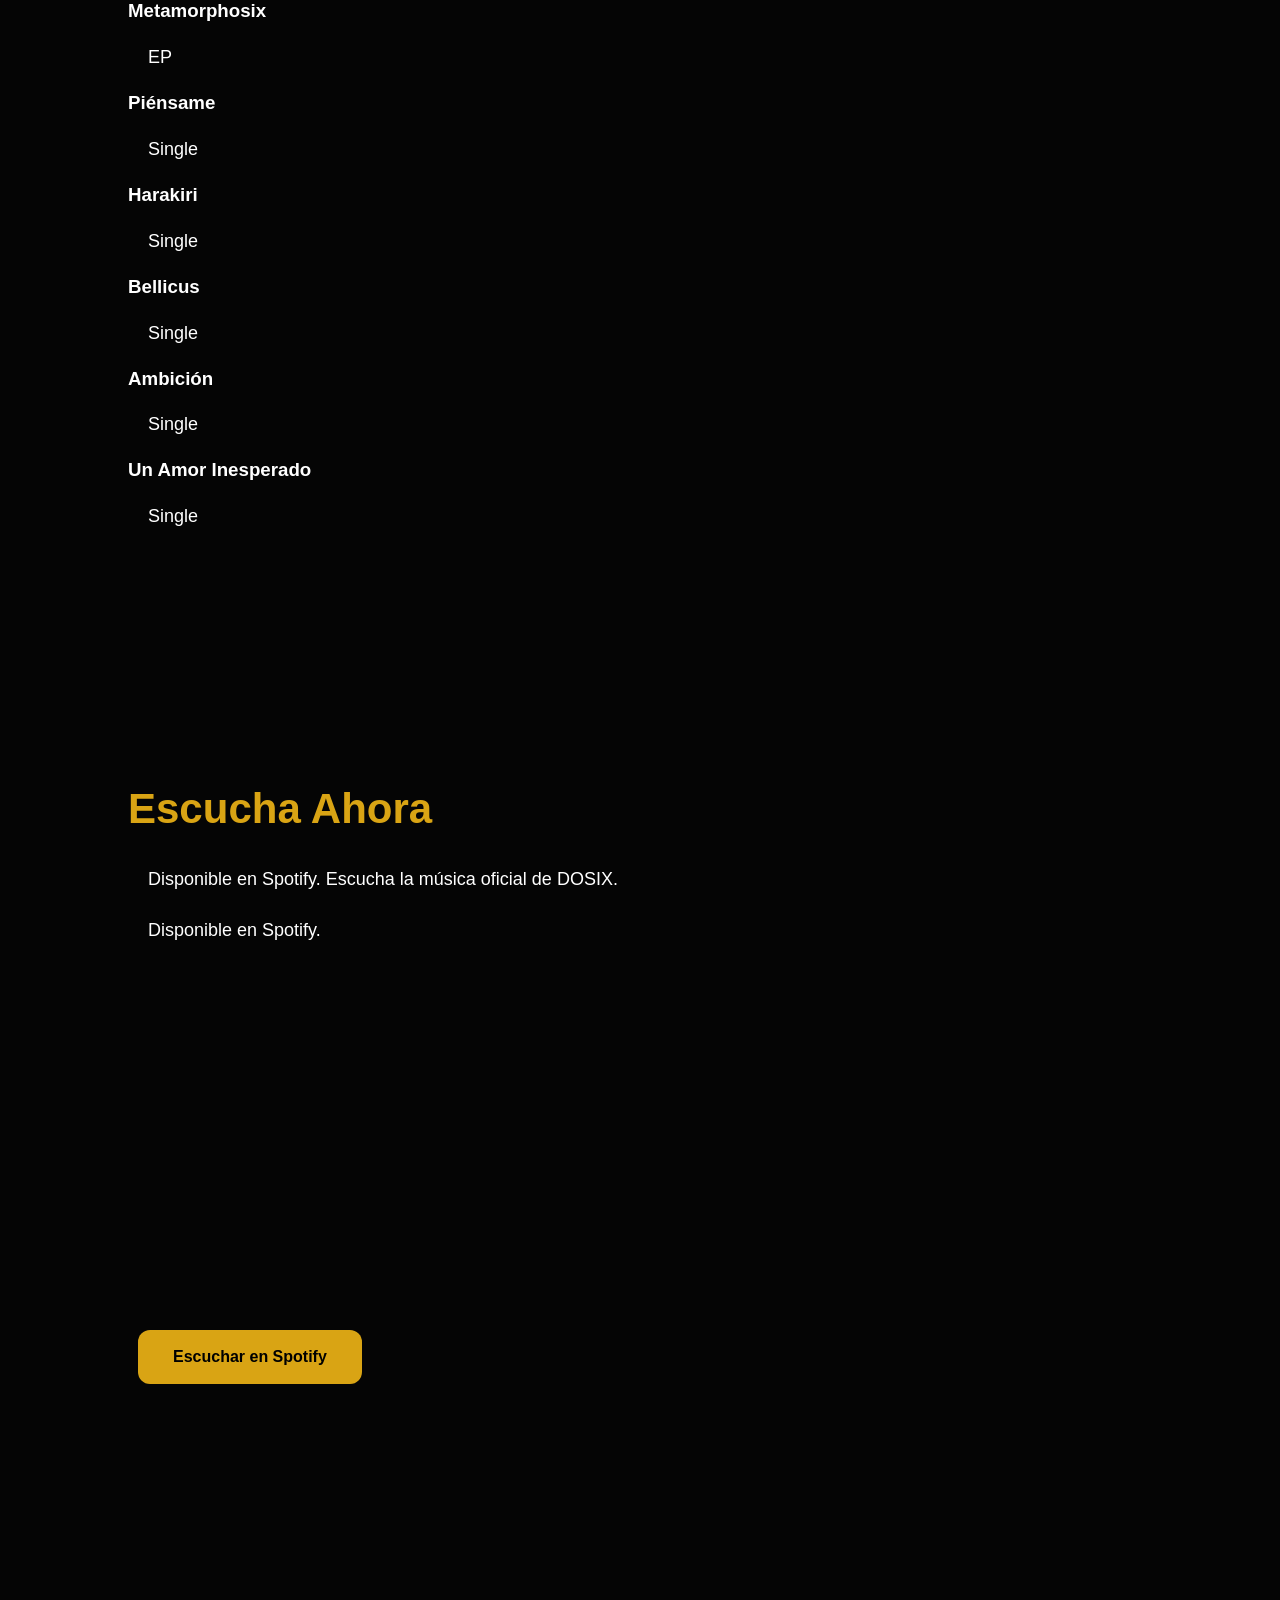
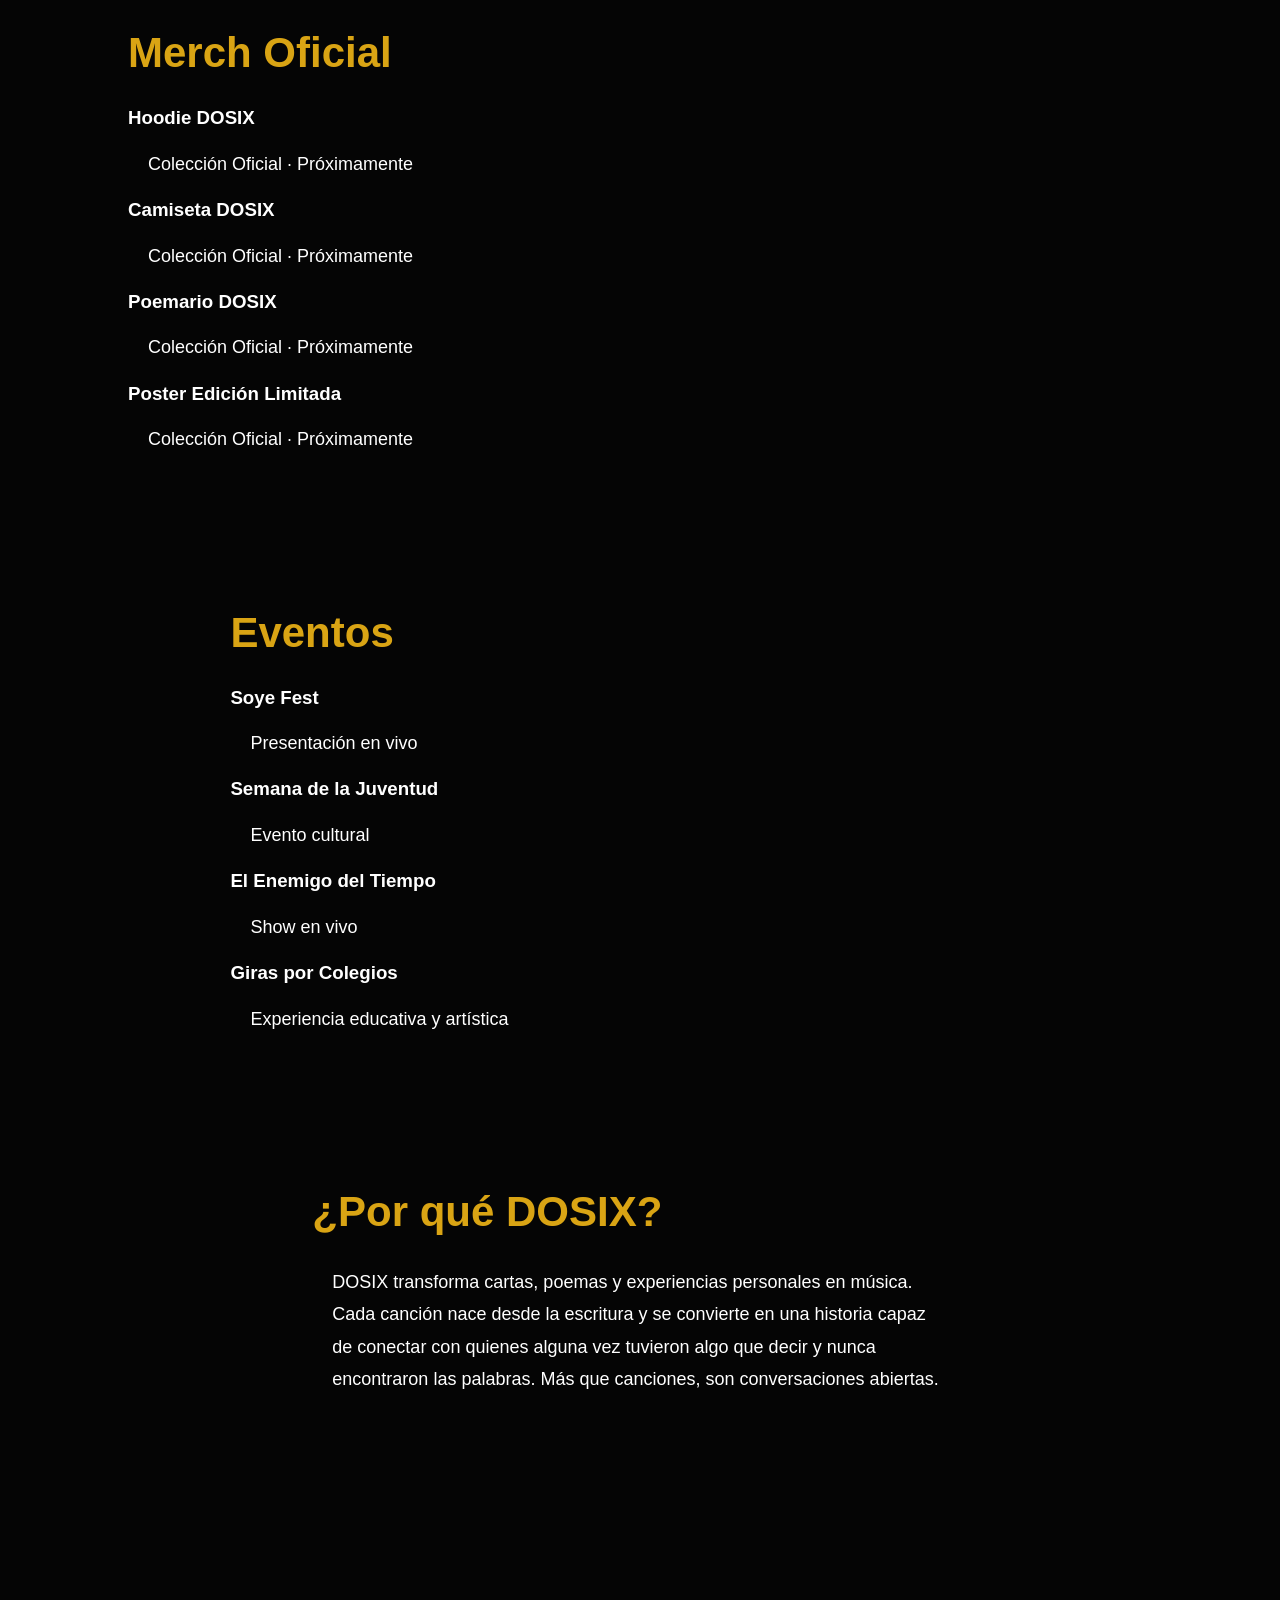
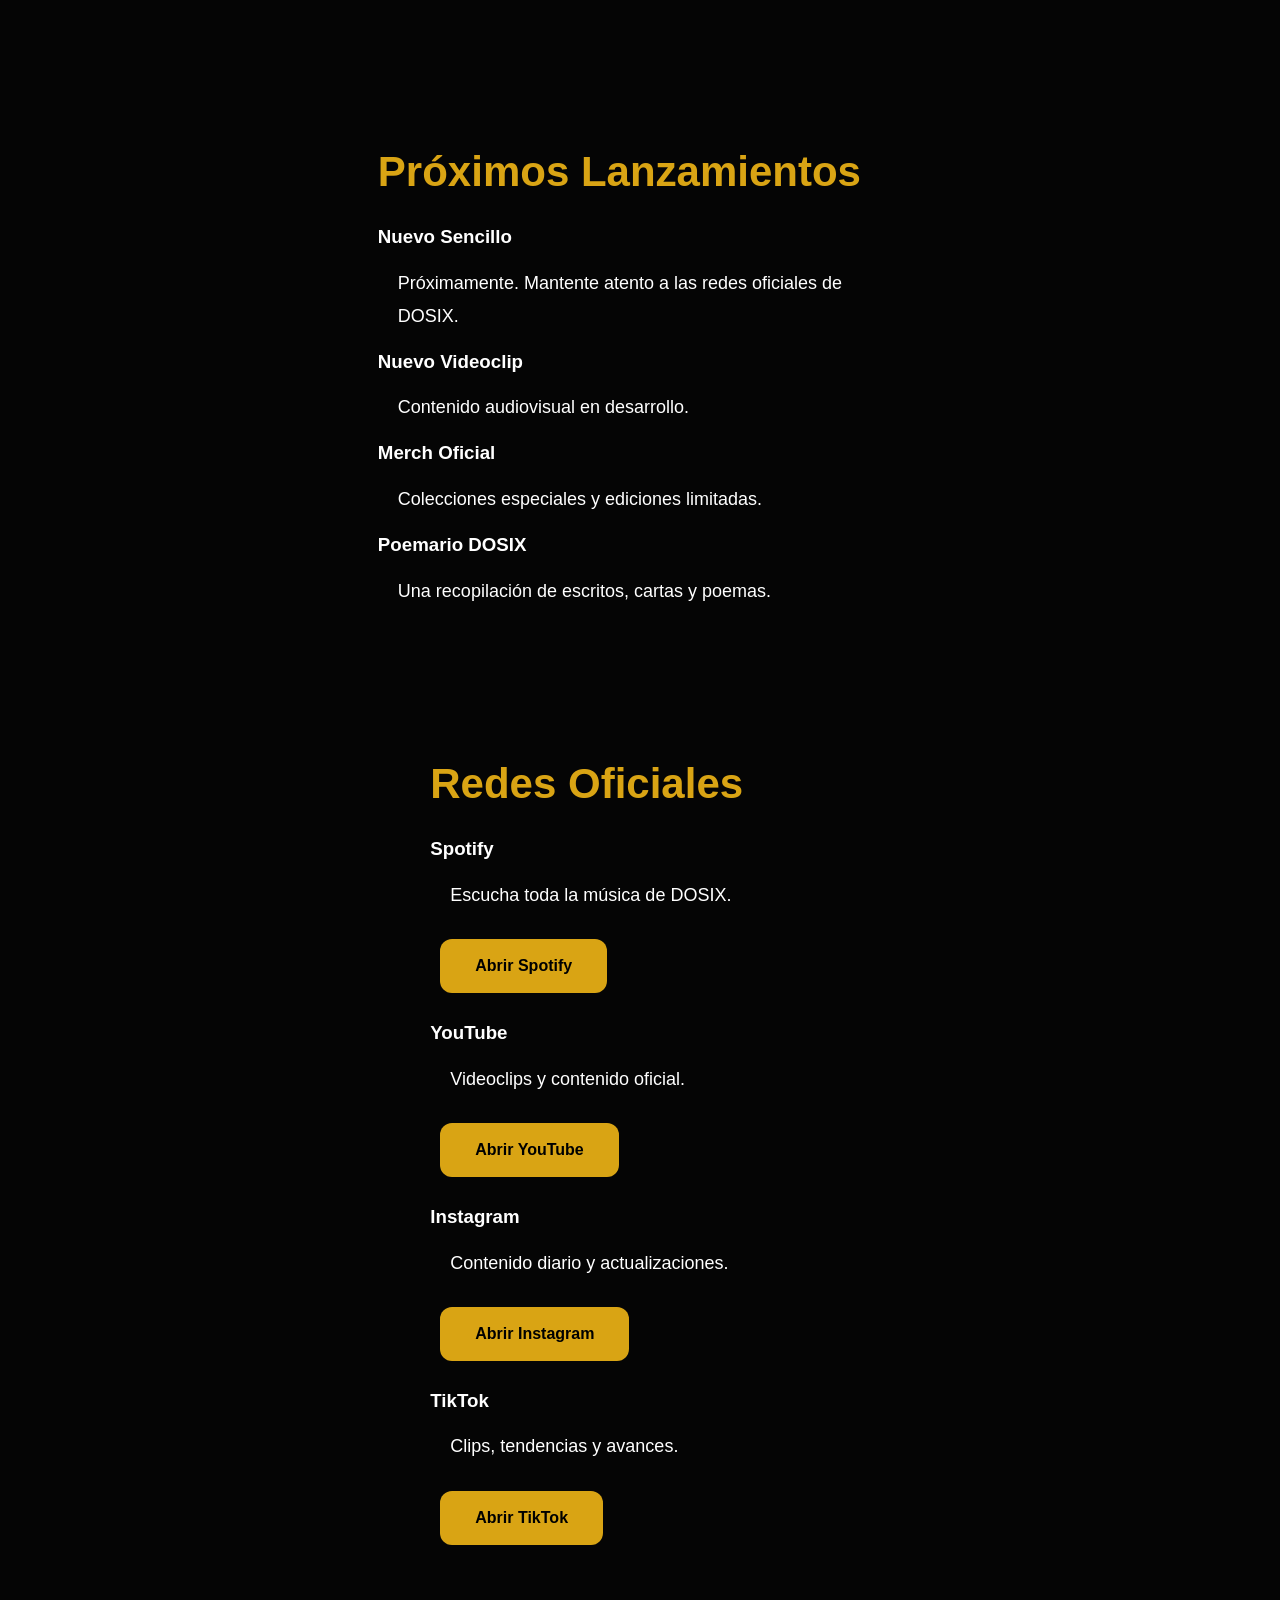
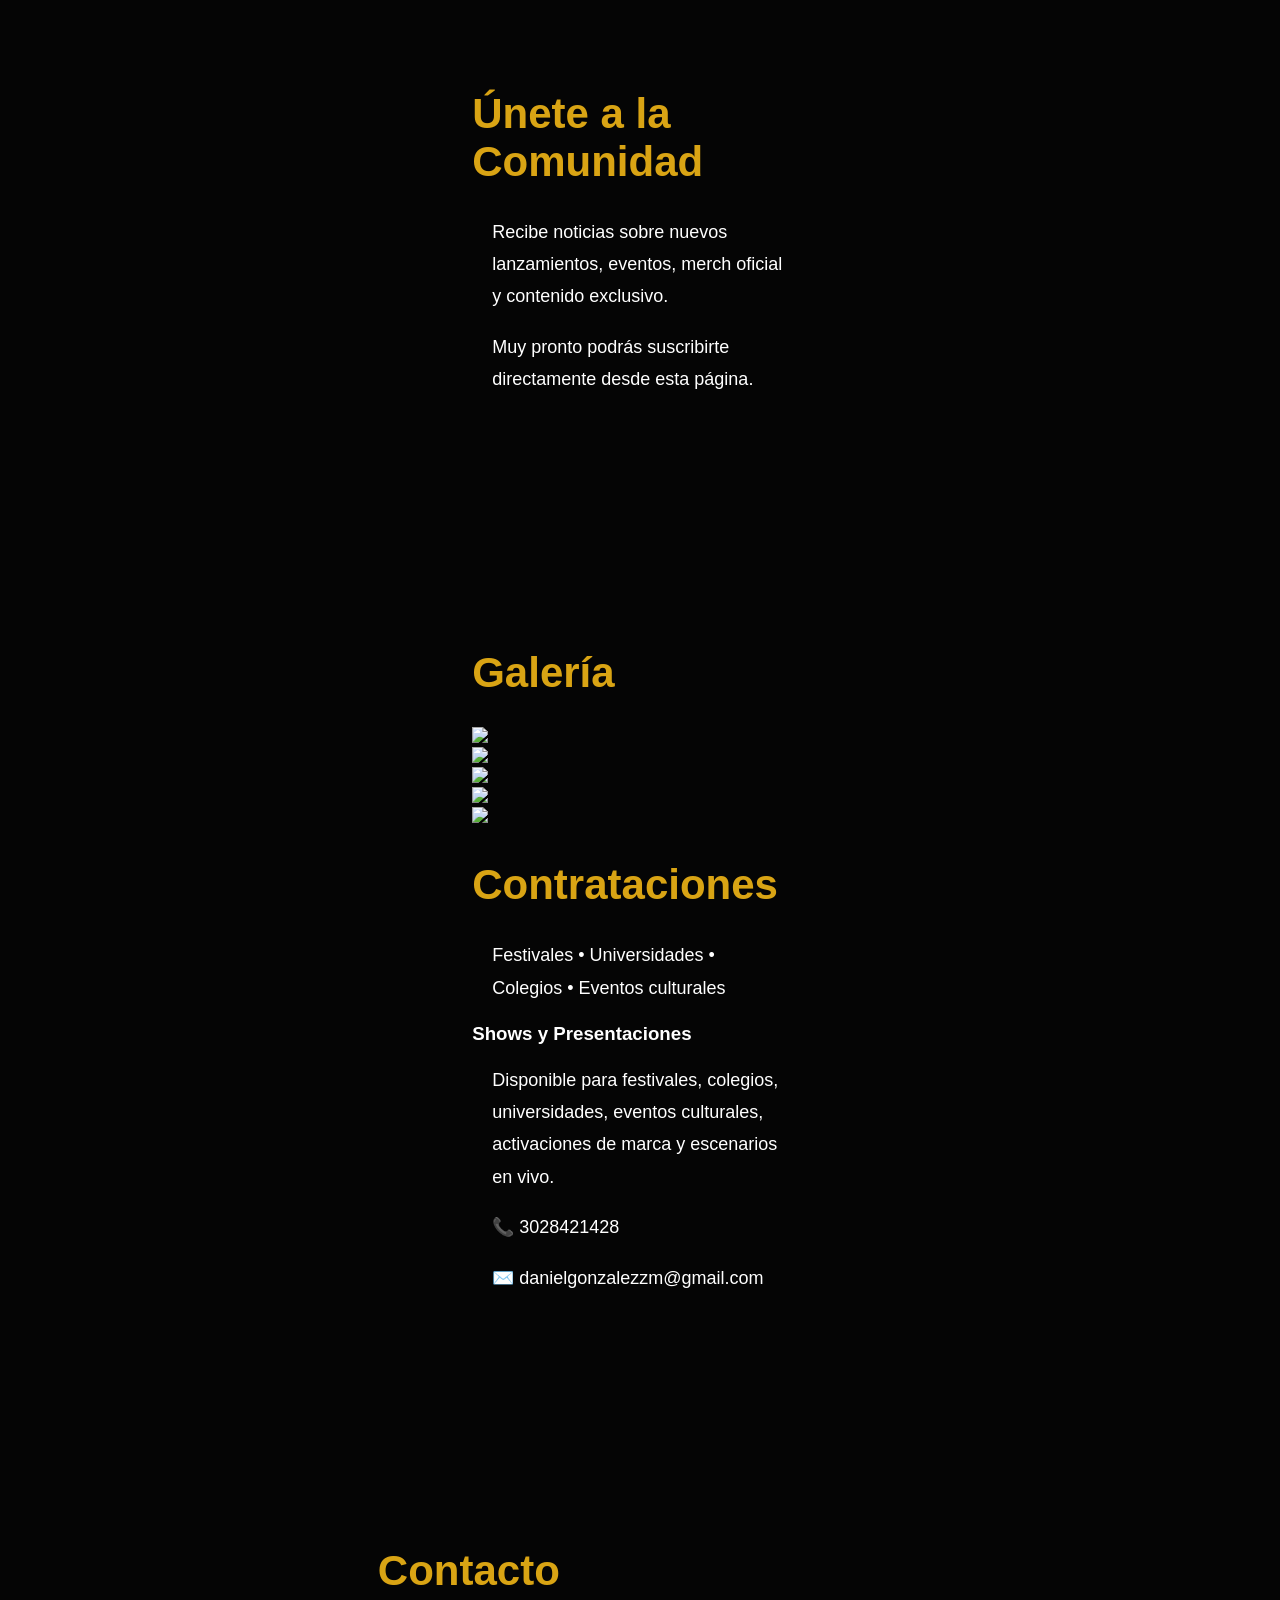
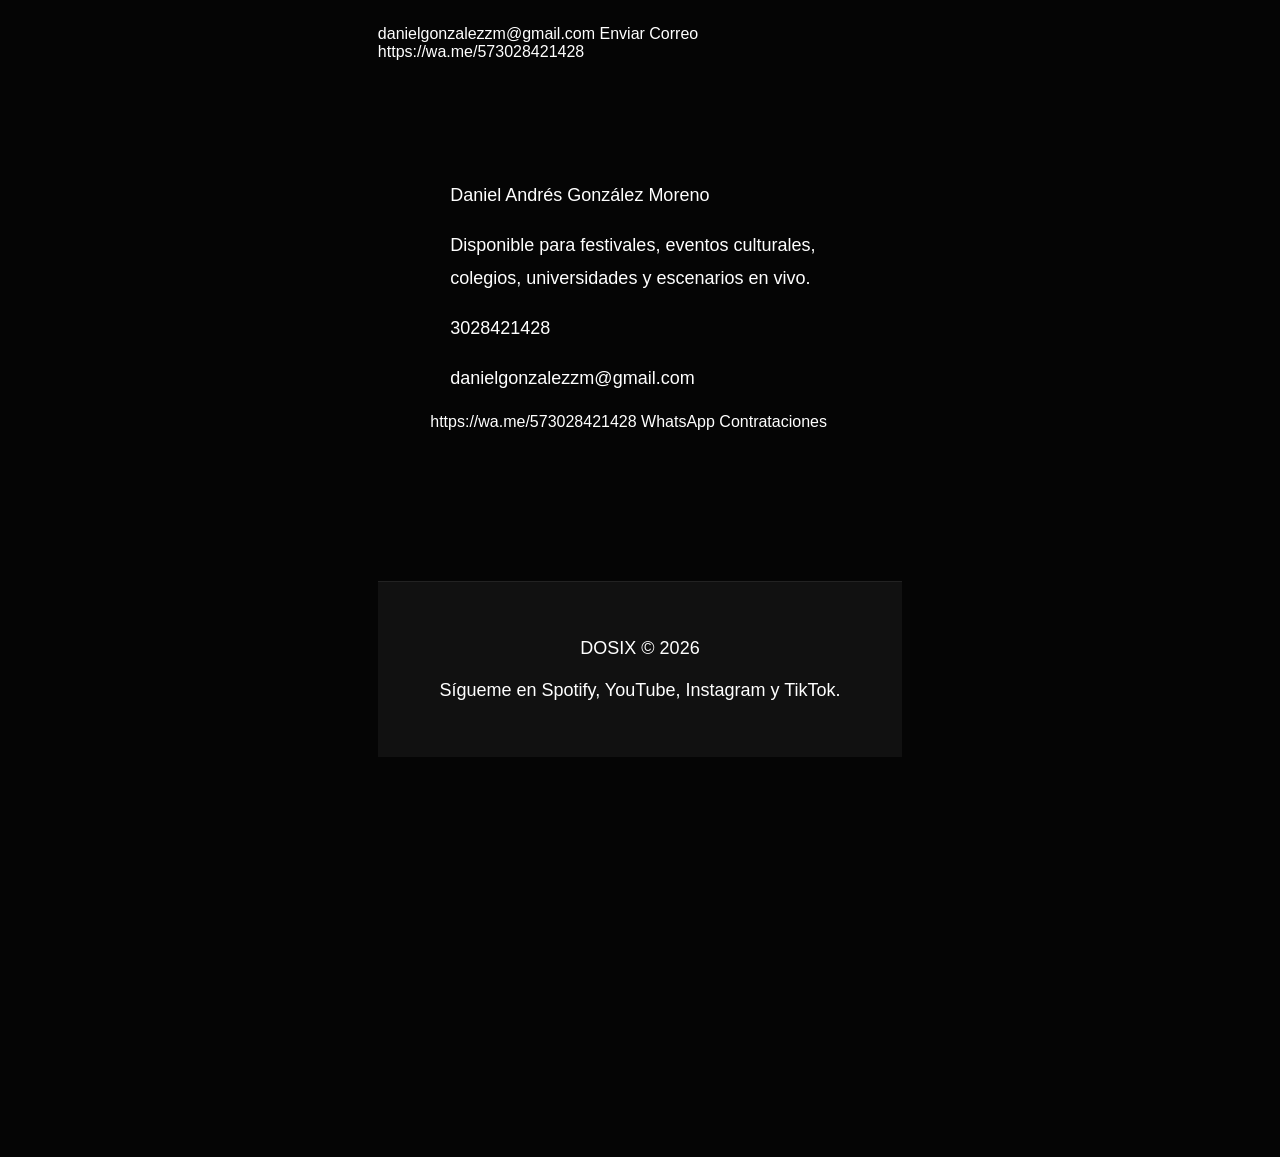
==== commit 9a4c6f42: "Clean up index.html by removing unused elements Removed unnecessary card divs and image elements fro" ====
--- a/index.html
+++ b/index.html
@@ -492,19 +492,6 @@
 <div class="card">
 <img src="https://raw.githubusercontent.com/danielgonzalezzm-collab/DOSIX/refs/heads/15px;">
 </div>
-<div class="card">
-onzalezzm-collab/DOSIX/refs/heads/main/IMG_9223.JPG"
-alt="DOSIX"
-style="width:100%;border-radius:15px;">
-</div>
-
-<div nt.com/danielgonzalezzm-collab/DOSIX/refs/heads/main/IMG_9233.JPG"
-alt="DOSIX"
-style="width:100%;mg
-src="https://raw.githubusercontent.com/danielgonzalezzm-collab/DOSIX/refs/heads/main/IMG_9236.JPG"
-alt="DOSIX"
-style="width:100%;border-radius:15px;">
-</div>
 </div>
 <h2>Contrataciones</h2>
 <p>
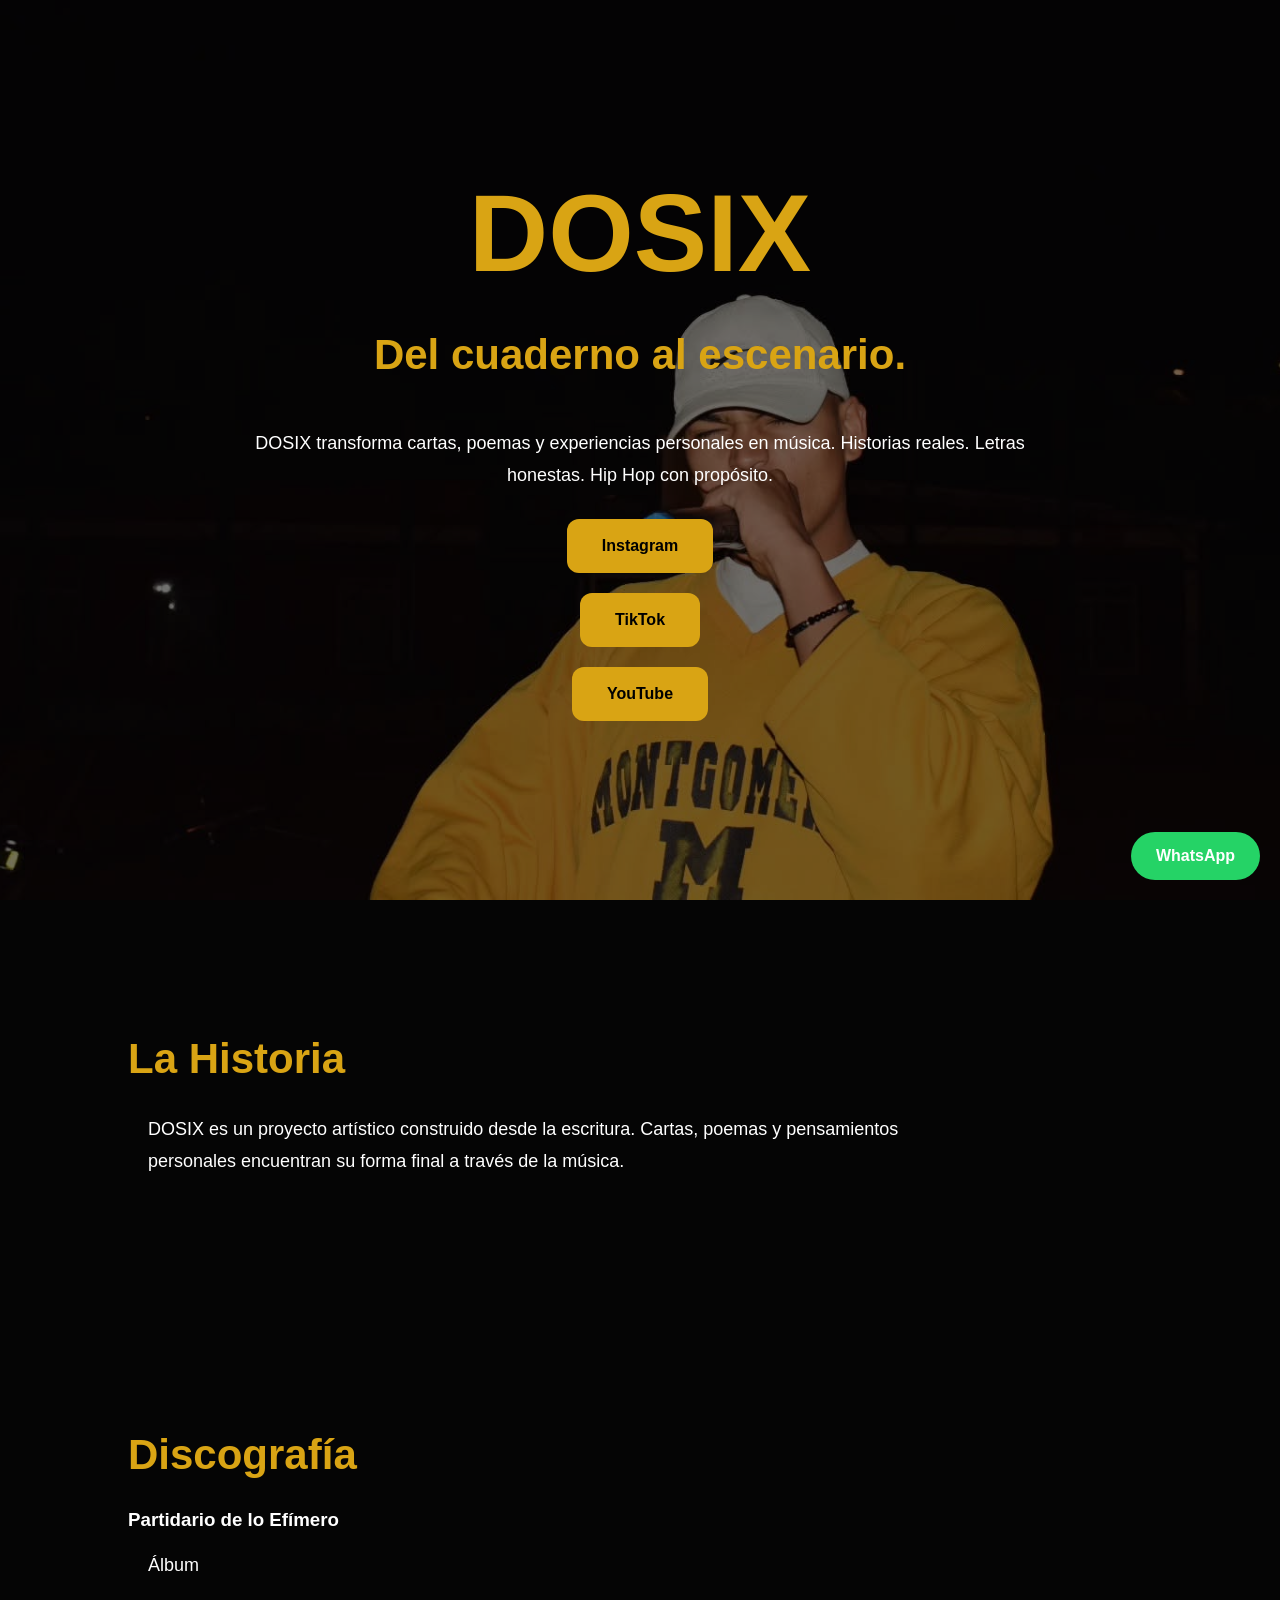
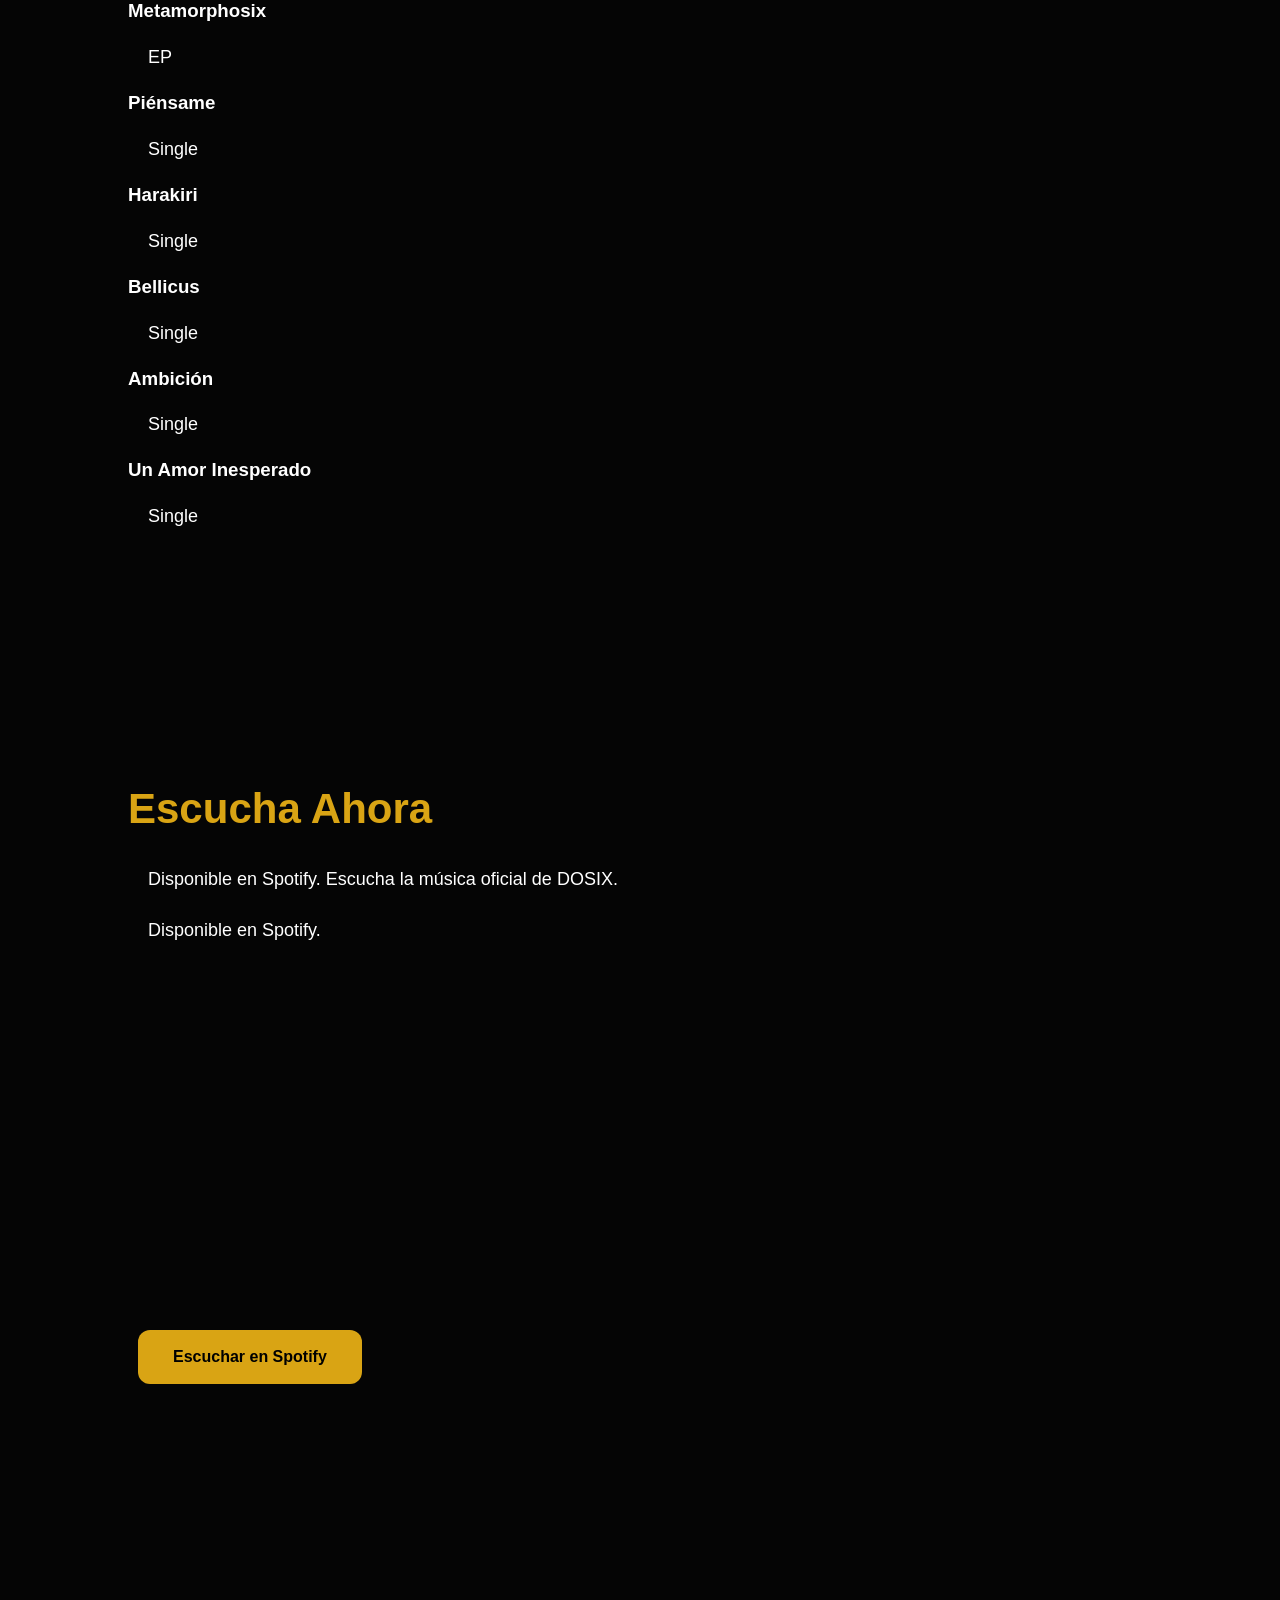
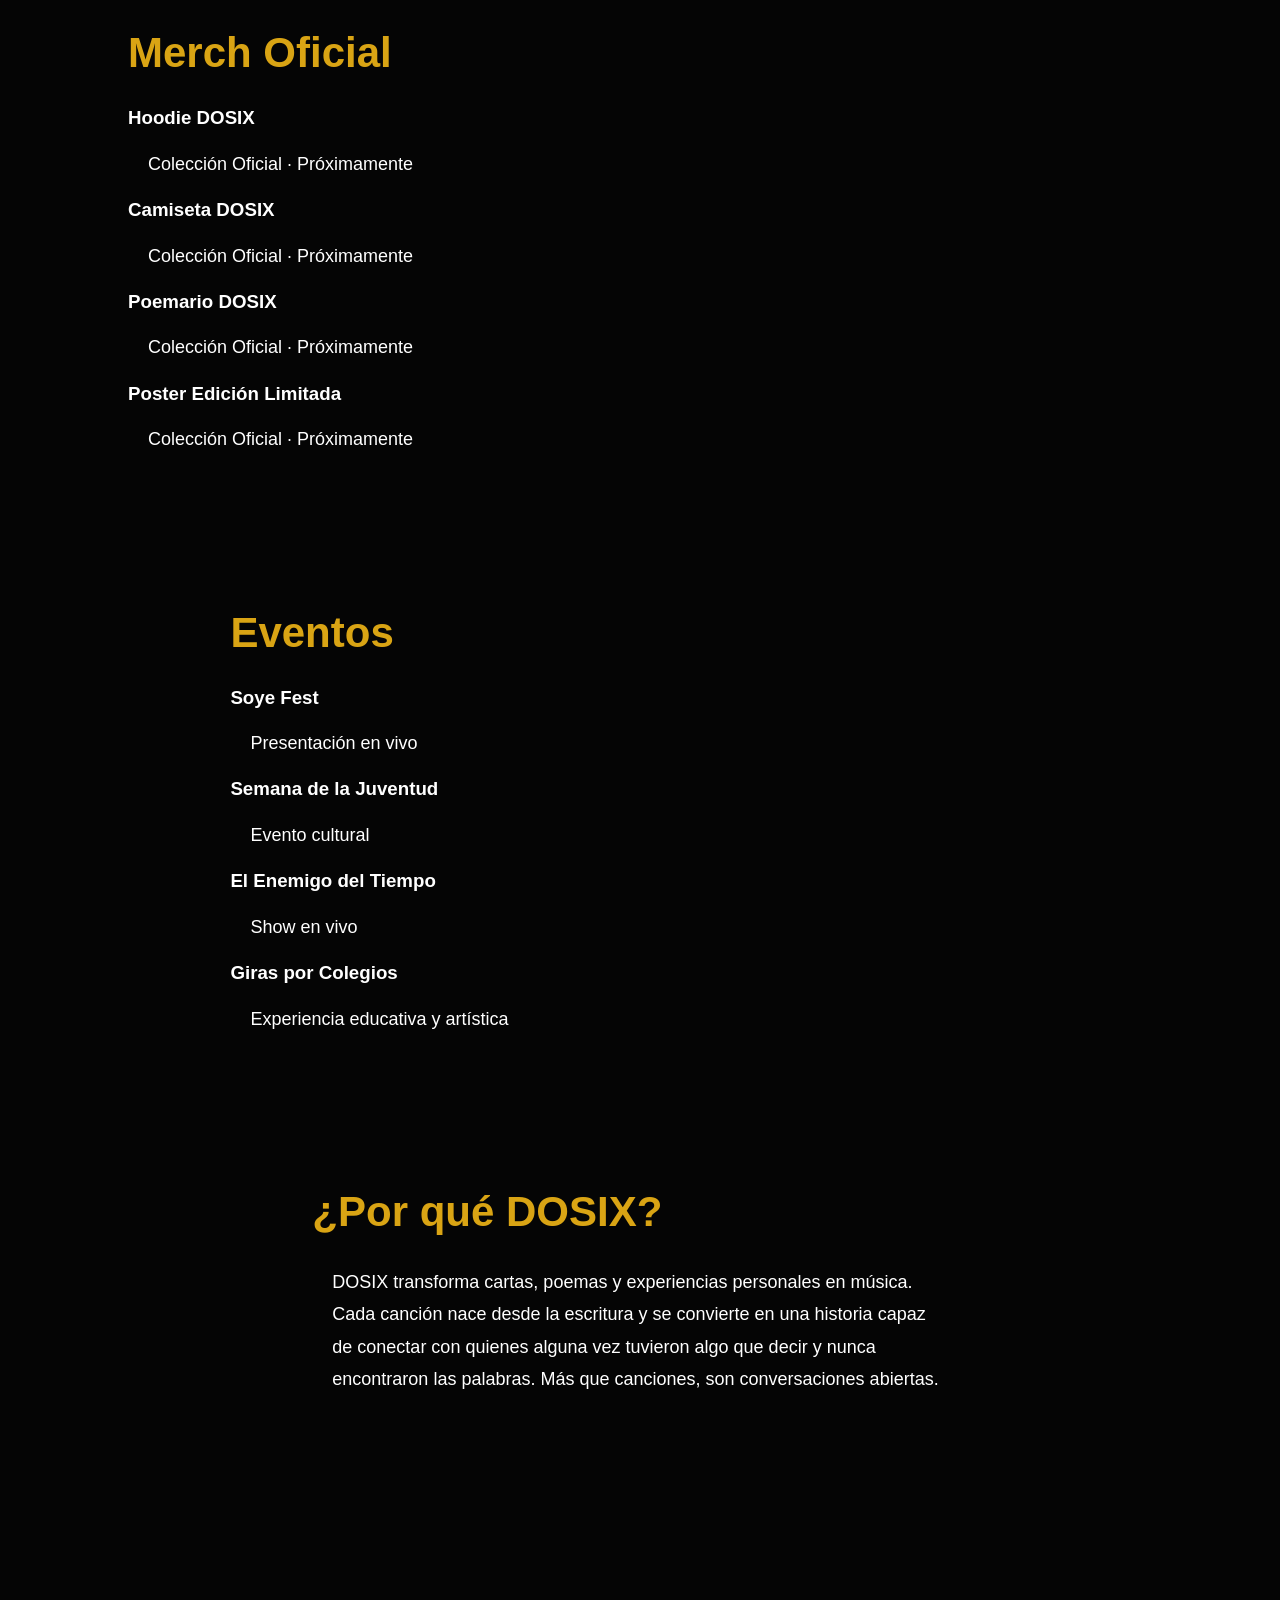
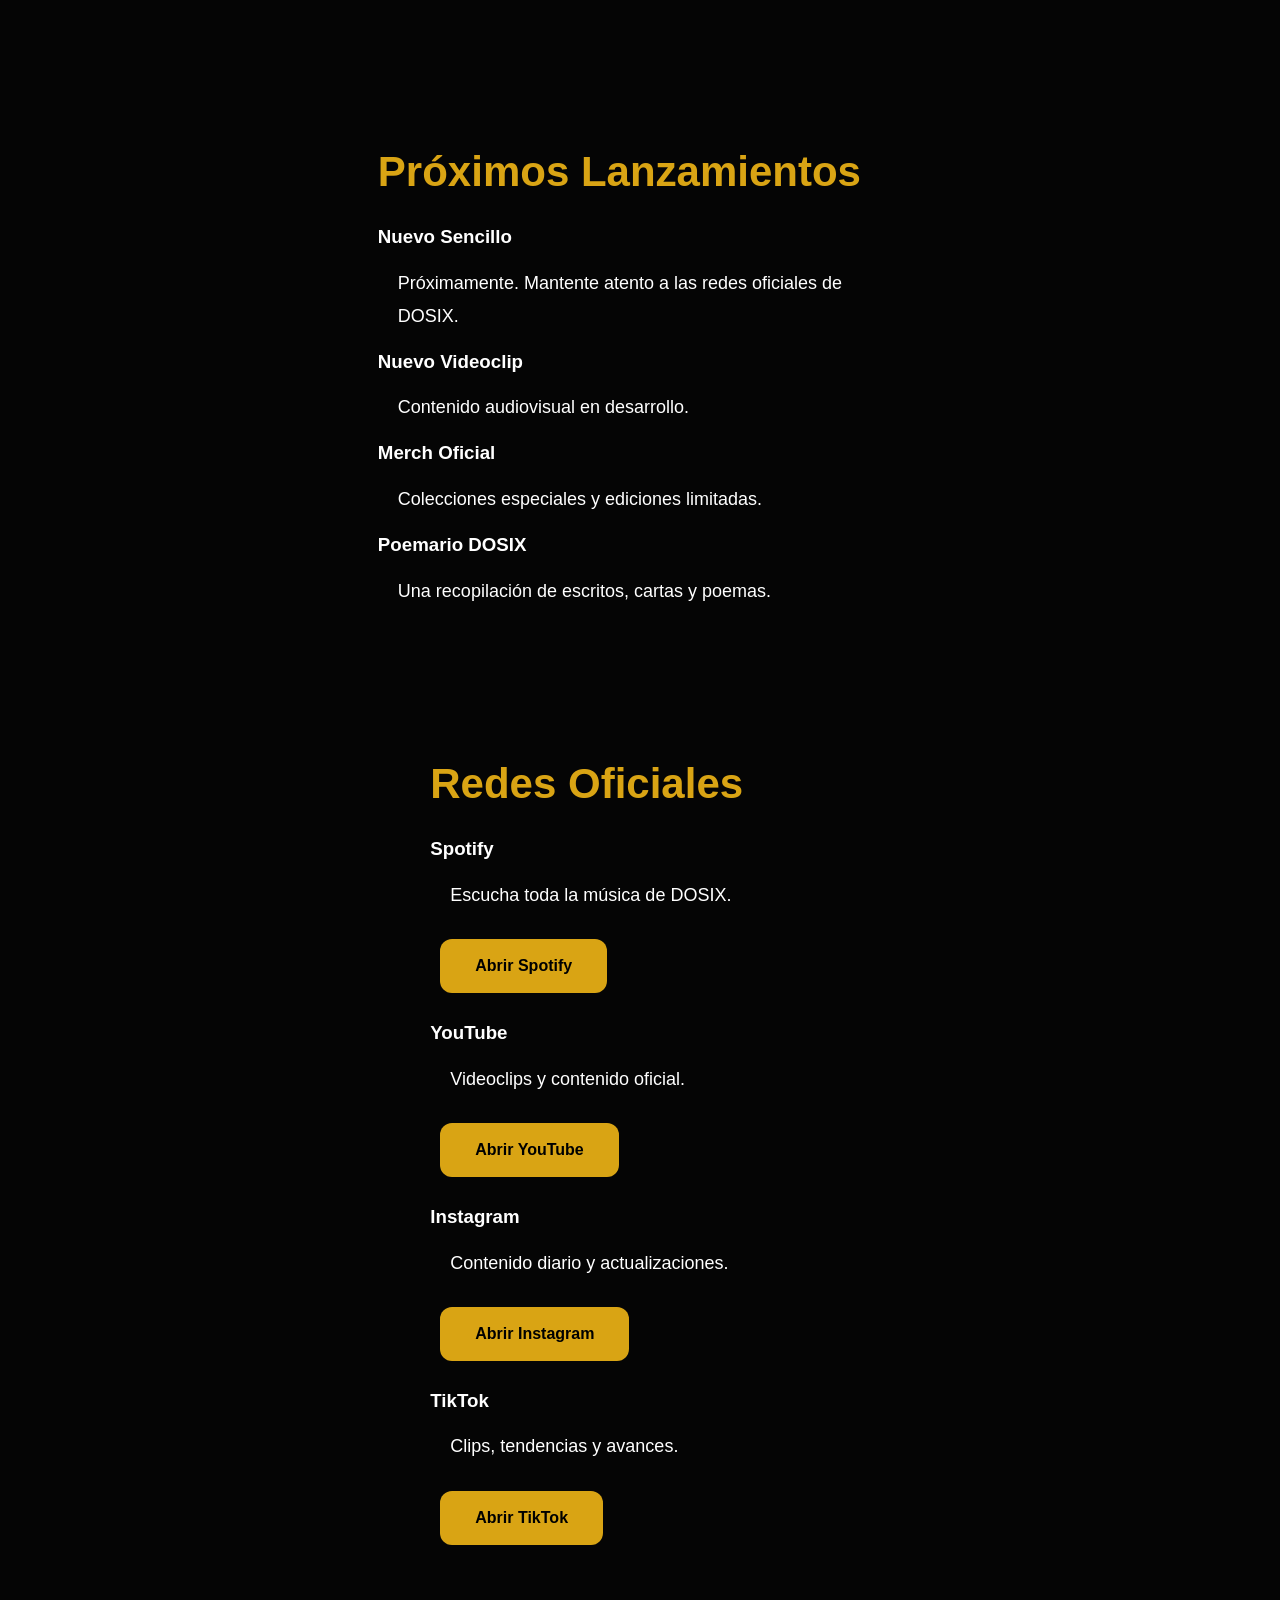
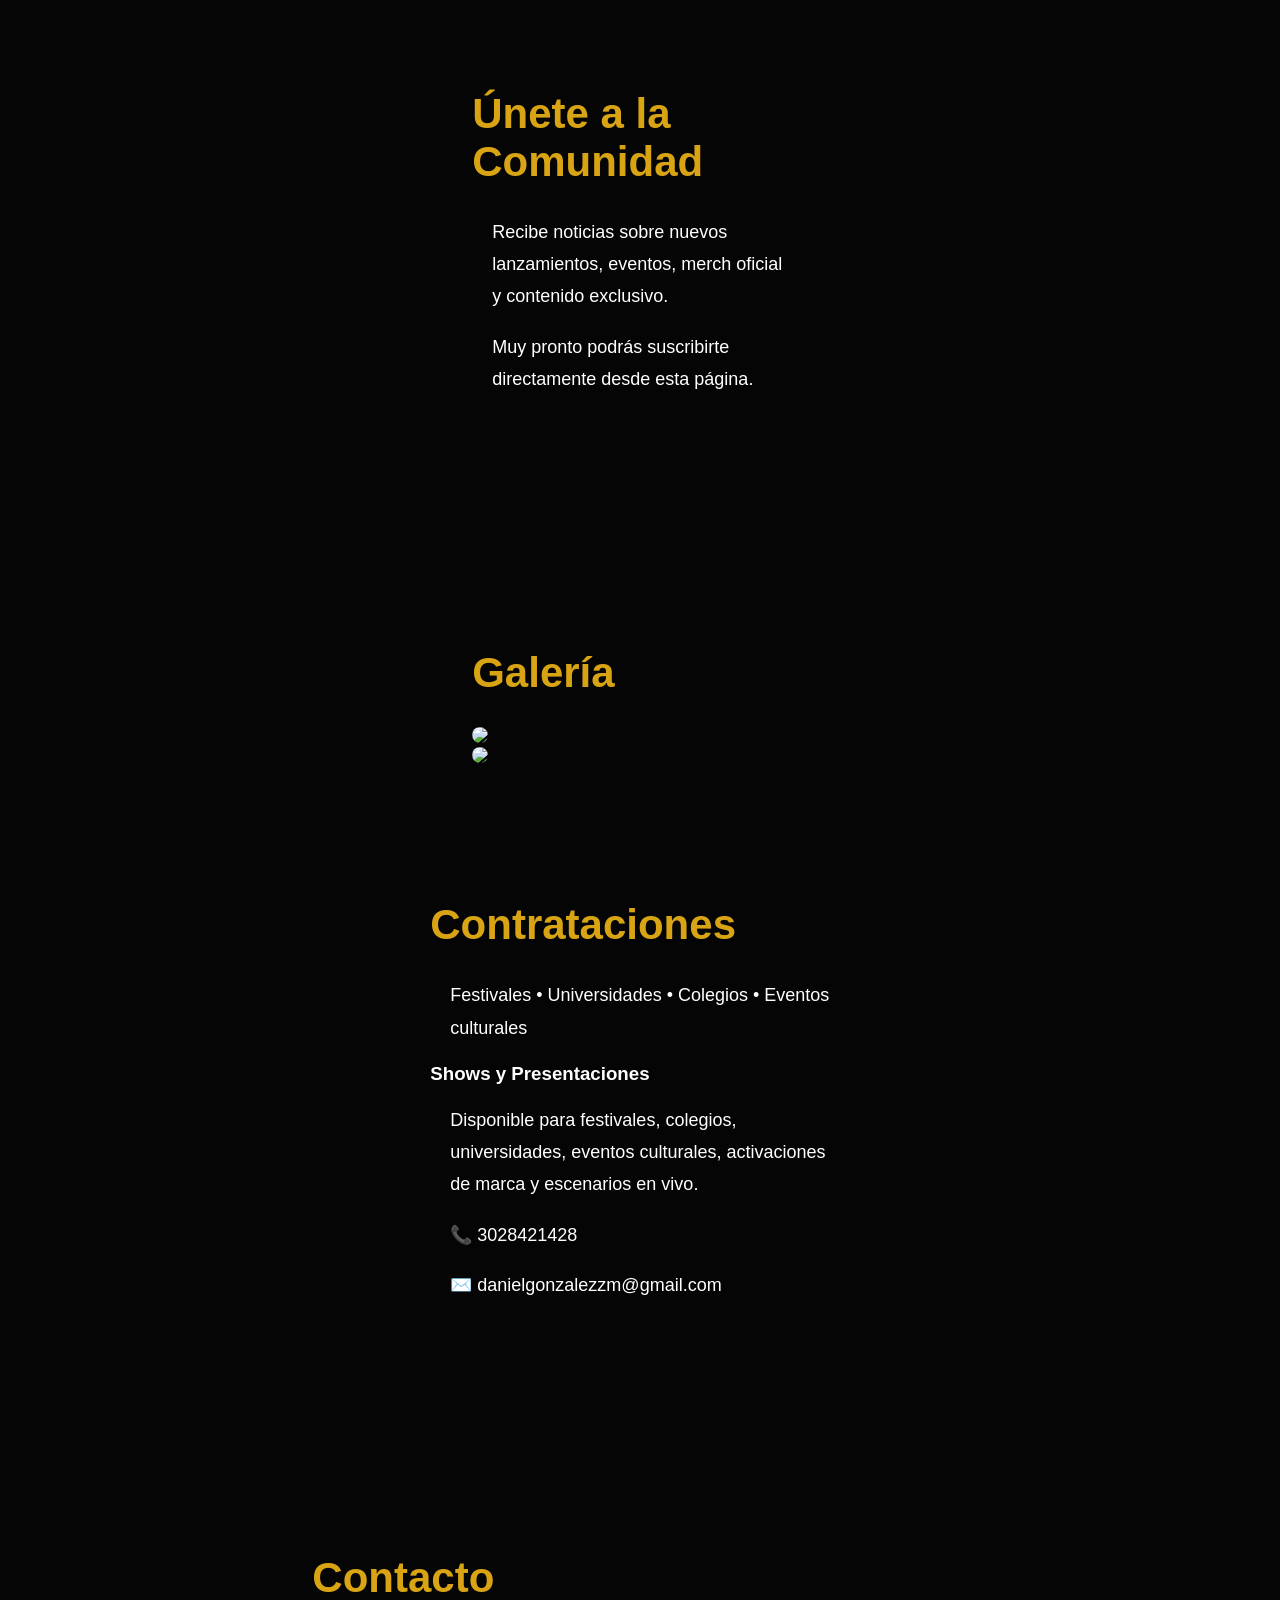
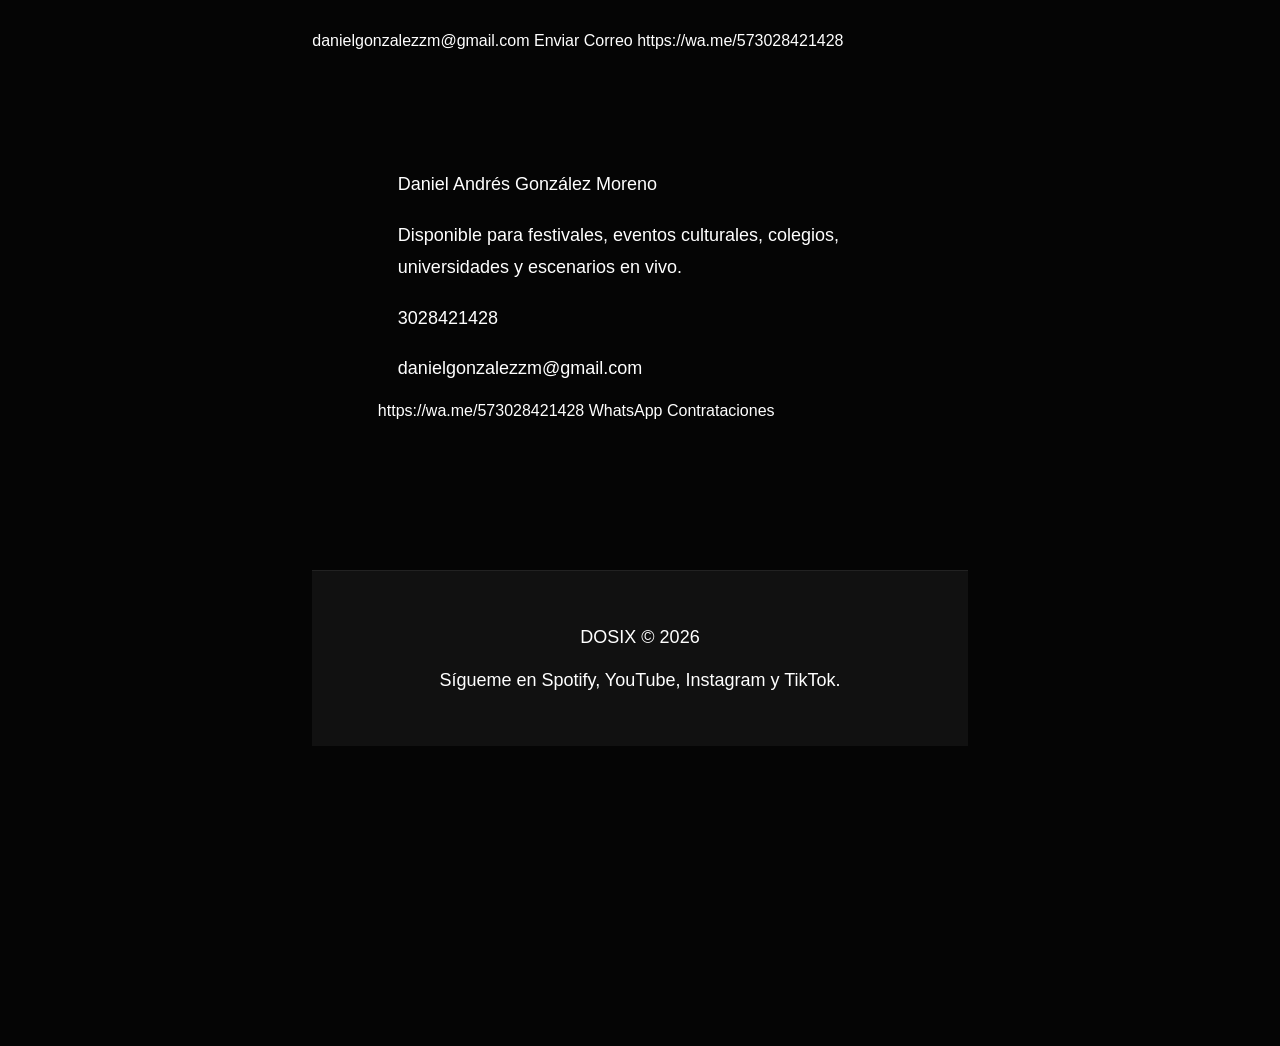
==== commit 18838018: "Correct image sources in gallery section Fix image source URLs and clean up HTML structure." ====
--- a/index.html
+++ b/index.html
@@ -474,24 +474,17 @@
 
 <h2>Galería</h2>
 <div class="card">
-<img src="https://raw.githubusercontent.com/danielgonzalezzm-collab/DOSIXidth:100%;border-radius:15px;">
-</div>
-
-<div class="card">
-<img src="https://raw.githubusercontent.com/danielgonzalezzm-collab/DOSIX/refs/heads/main/IMG_8586.JPG" style="width:100
-<img src="https://raw.githubusercontent.com/danielgonzalezzm-collab/DOSIX/refs/heads/main/IMG_8587>
-
-<div class="card">
-<img src="https://raw.githubusercontent.com/danielgonzalezzm-colle="width:100%;border-radius:15px;">
-</div>
-
-<div class="card">
-<img src="https://raw.githubusercontent.com/danielgonzalezzm-collab/DOSIX/refsorder-radius:15px;">
-</div>
-
-<div class="card">
-<img src="https://raw.githubusercontent.com/danielgonzalezzm-collab/DOSIX/refs/heads/15px;">
-</div>
+<img
+src="https://raw.githubusercontent.com/danielgonzalezzm-collab/DOSIX/refs/heads/main/IMG_2287.JPG"
+style="width:100%;border-radius:15px;">
+</div>
+
+<div class="card">
+<img
+src="https://raw.githubusercontent.com/danielgonzalezzm-collab/DOSIX/refs/heads/main/IMG_9223.JPG"
+style="width:100%;border-radius:15px;">
+</div>
+    
 </div>
 <h2>Contrataciones</h2>
 <p>
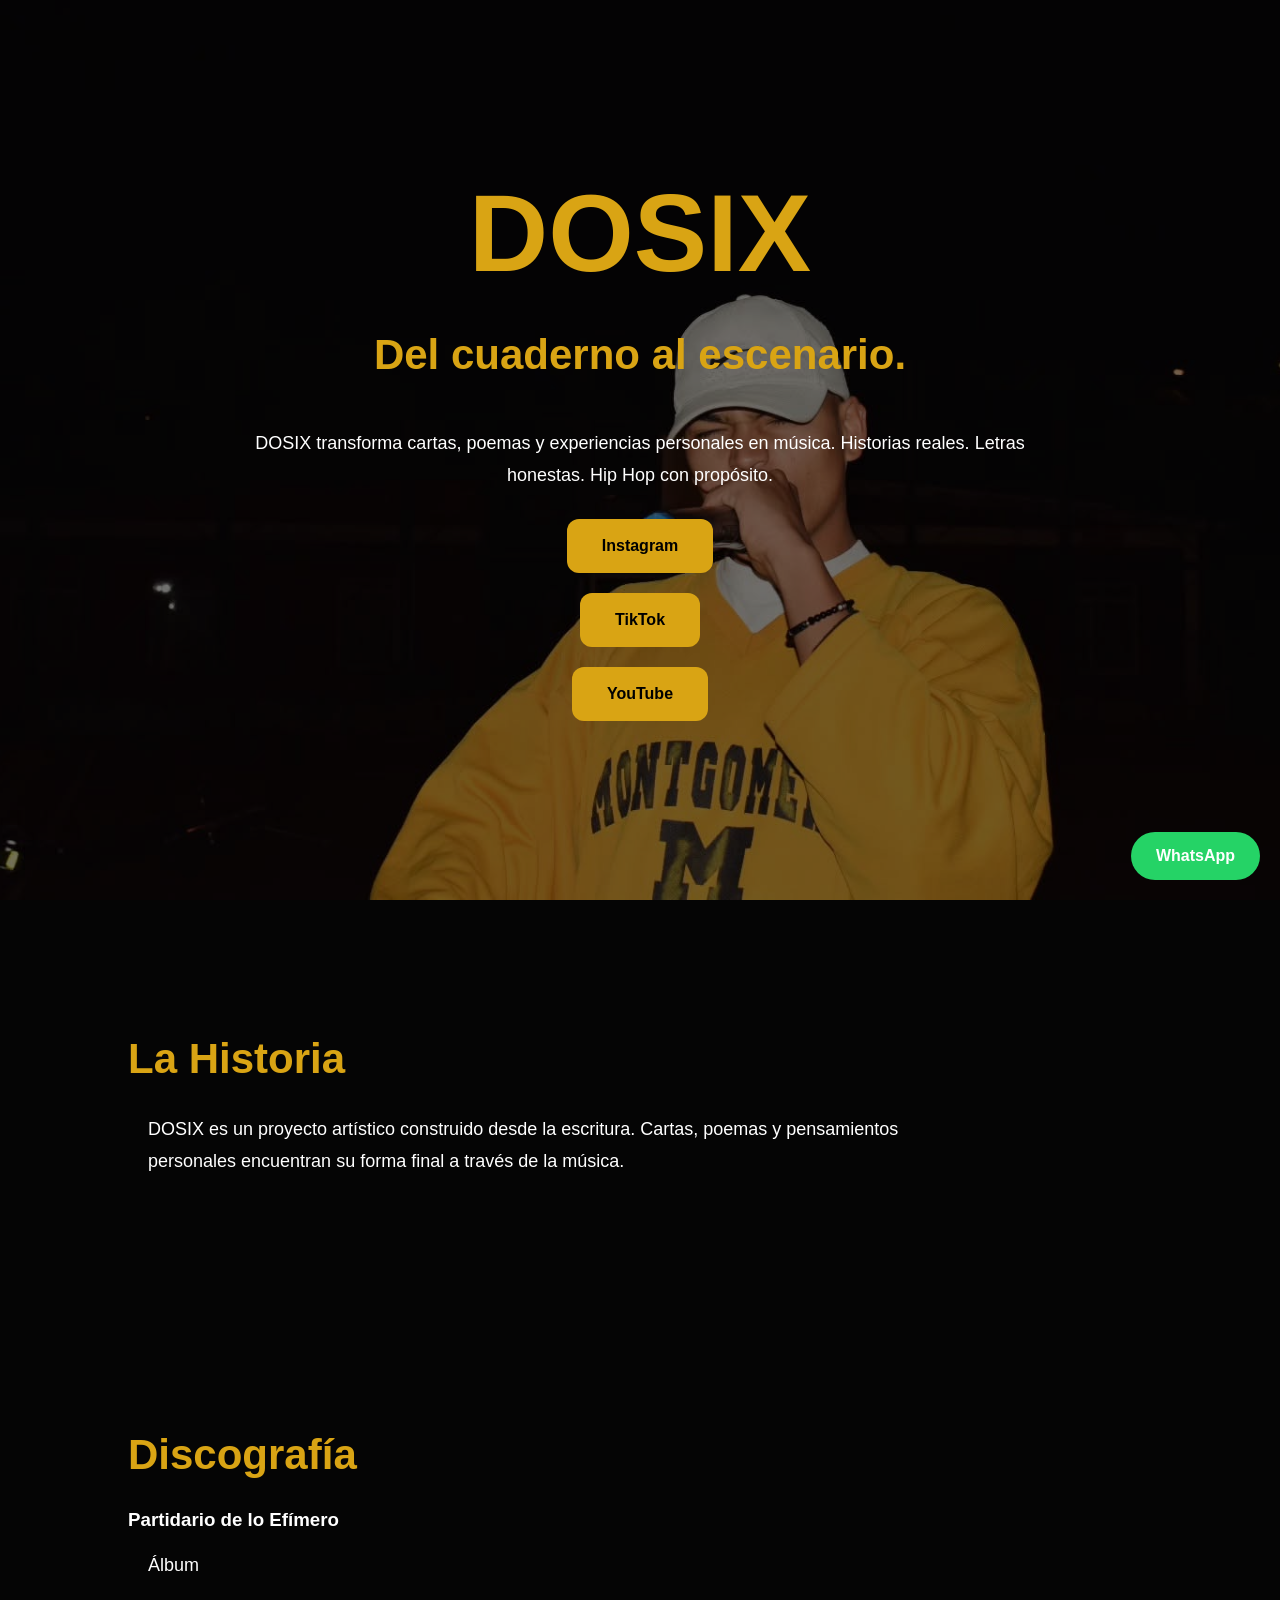
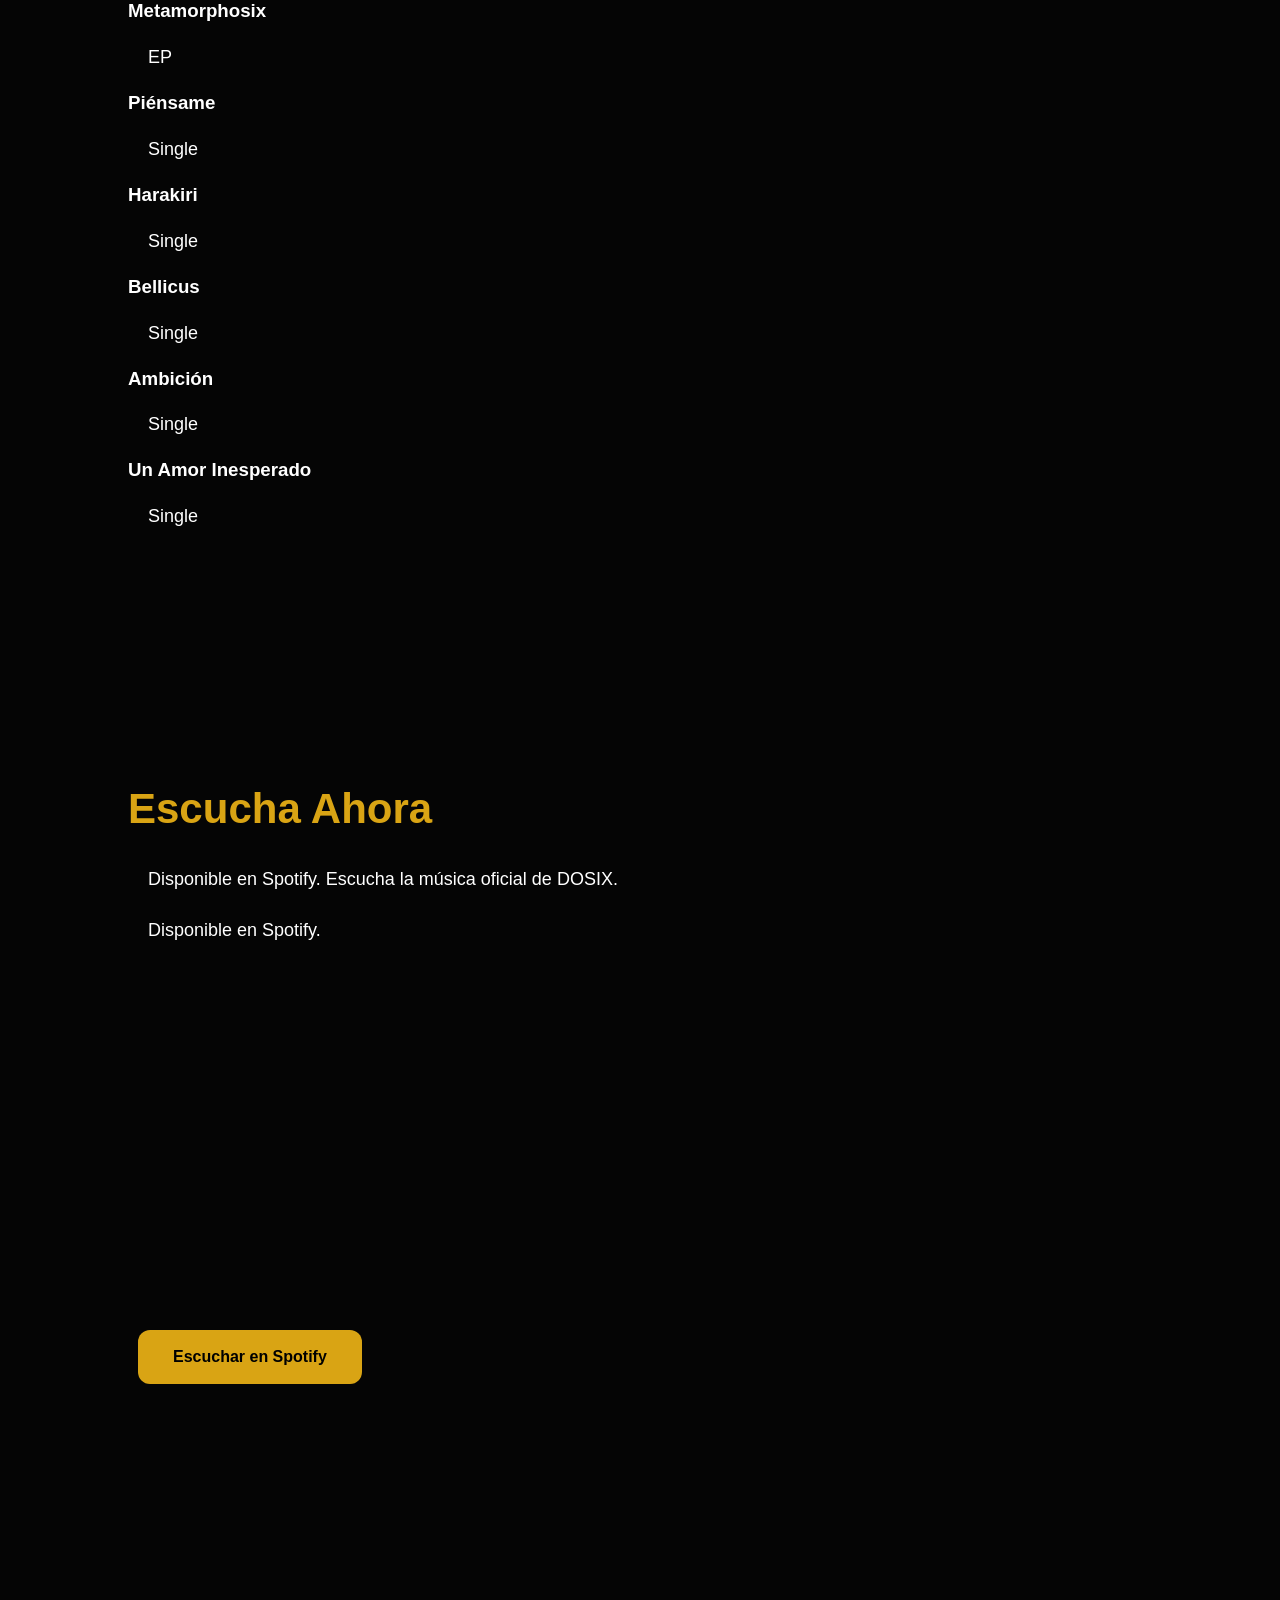
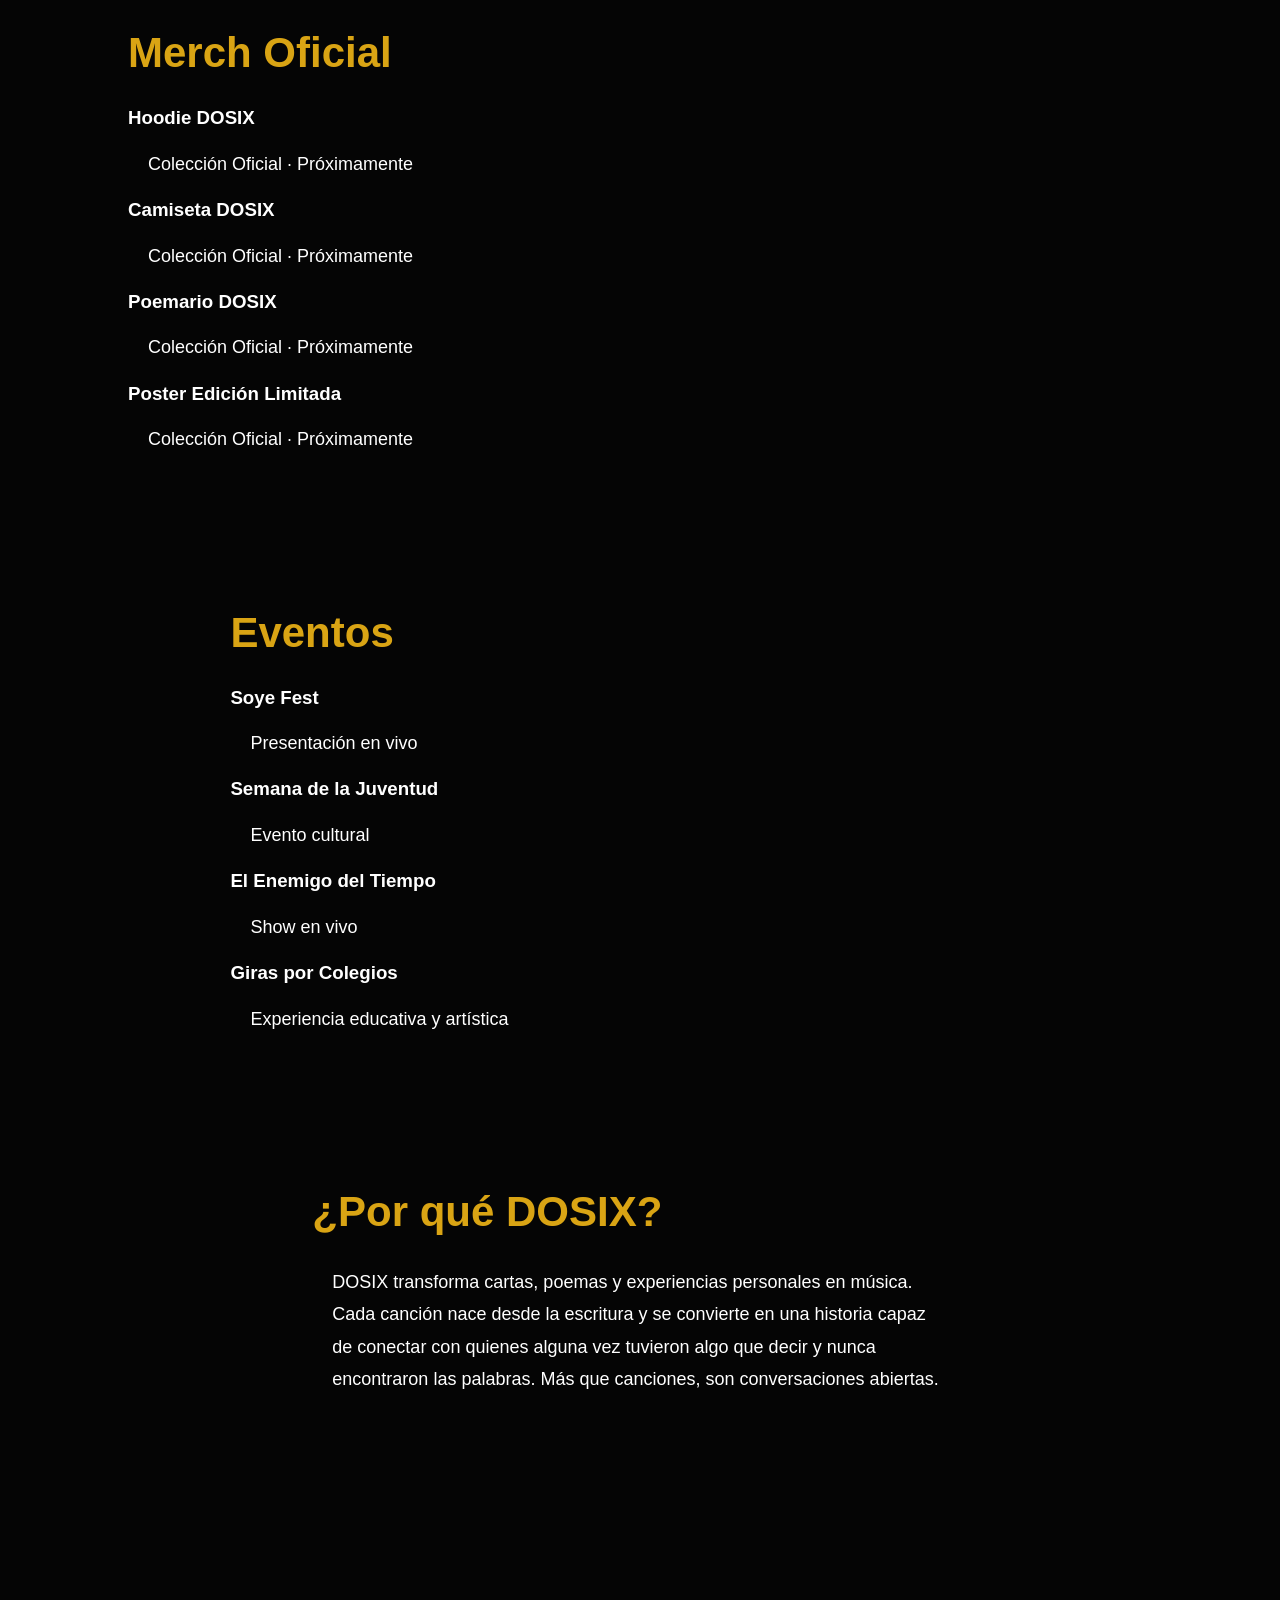
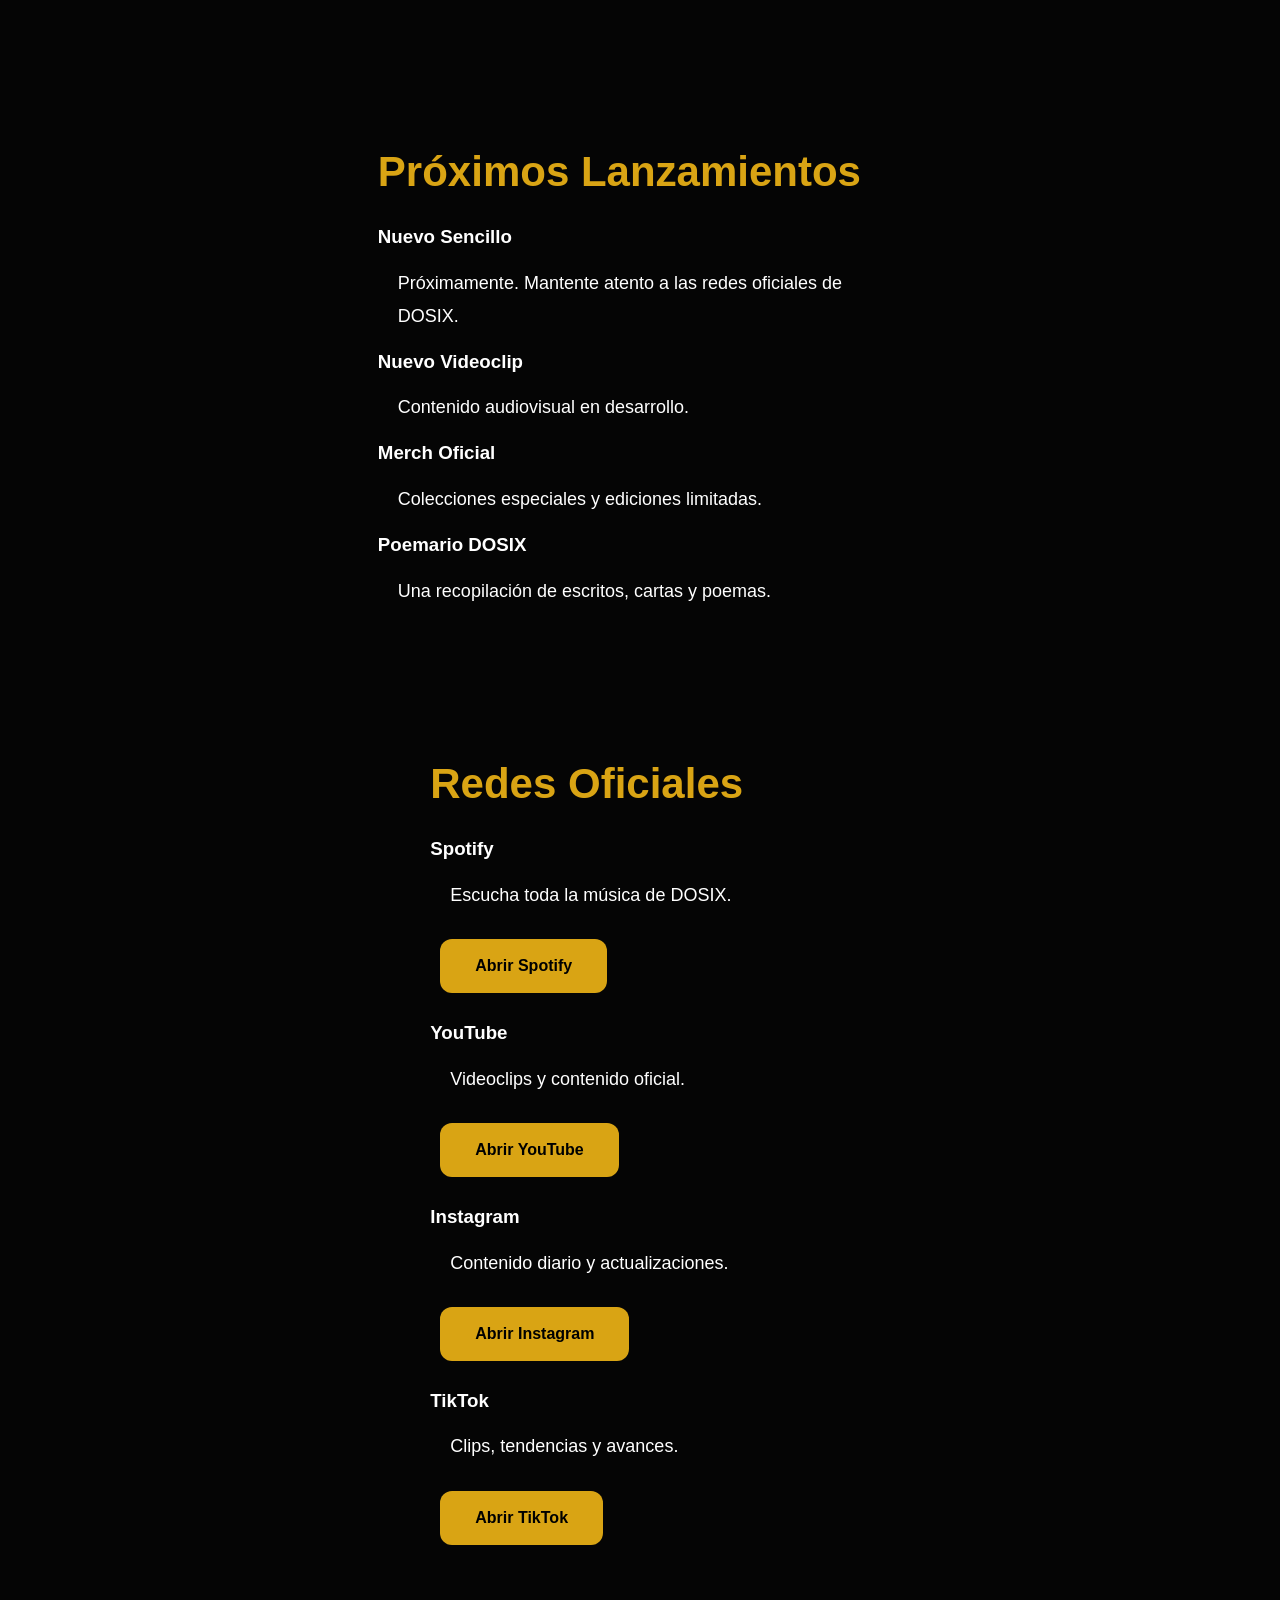
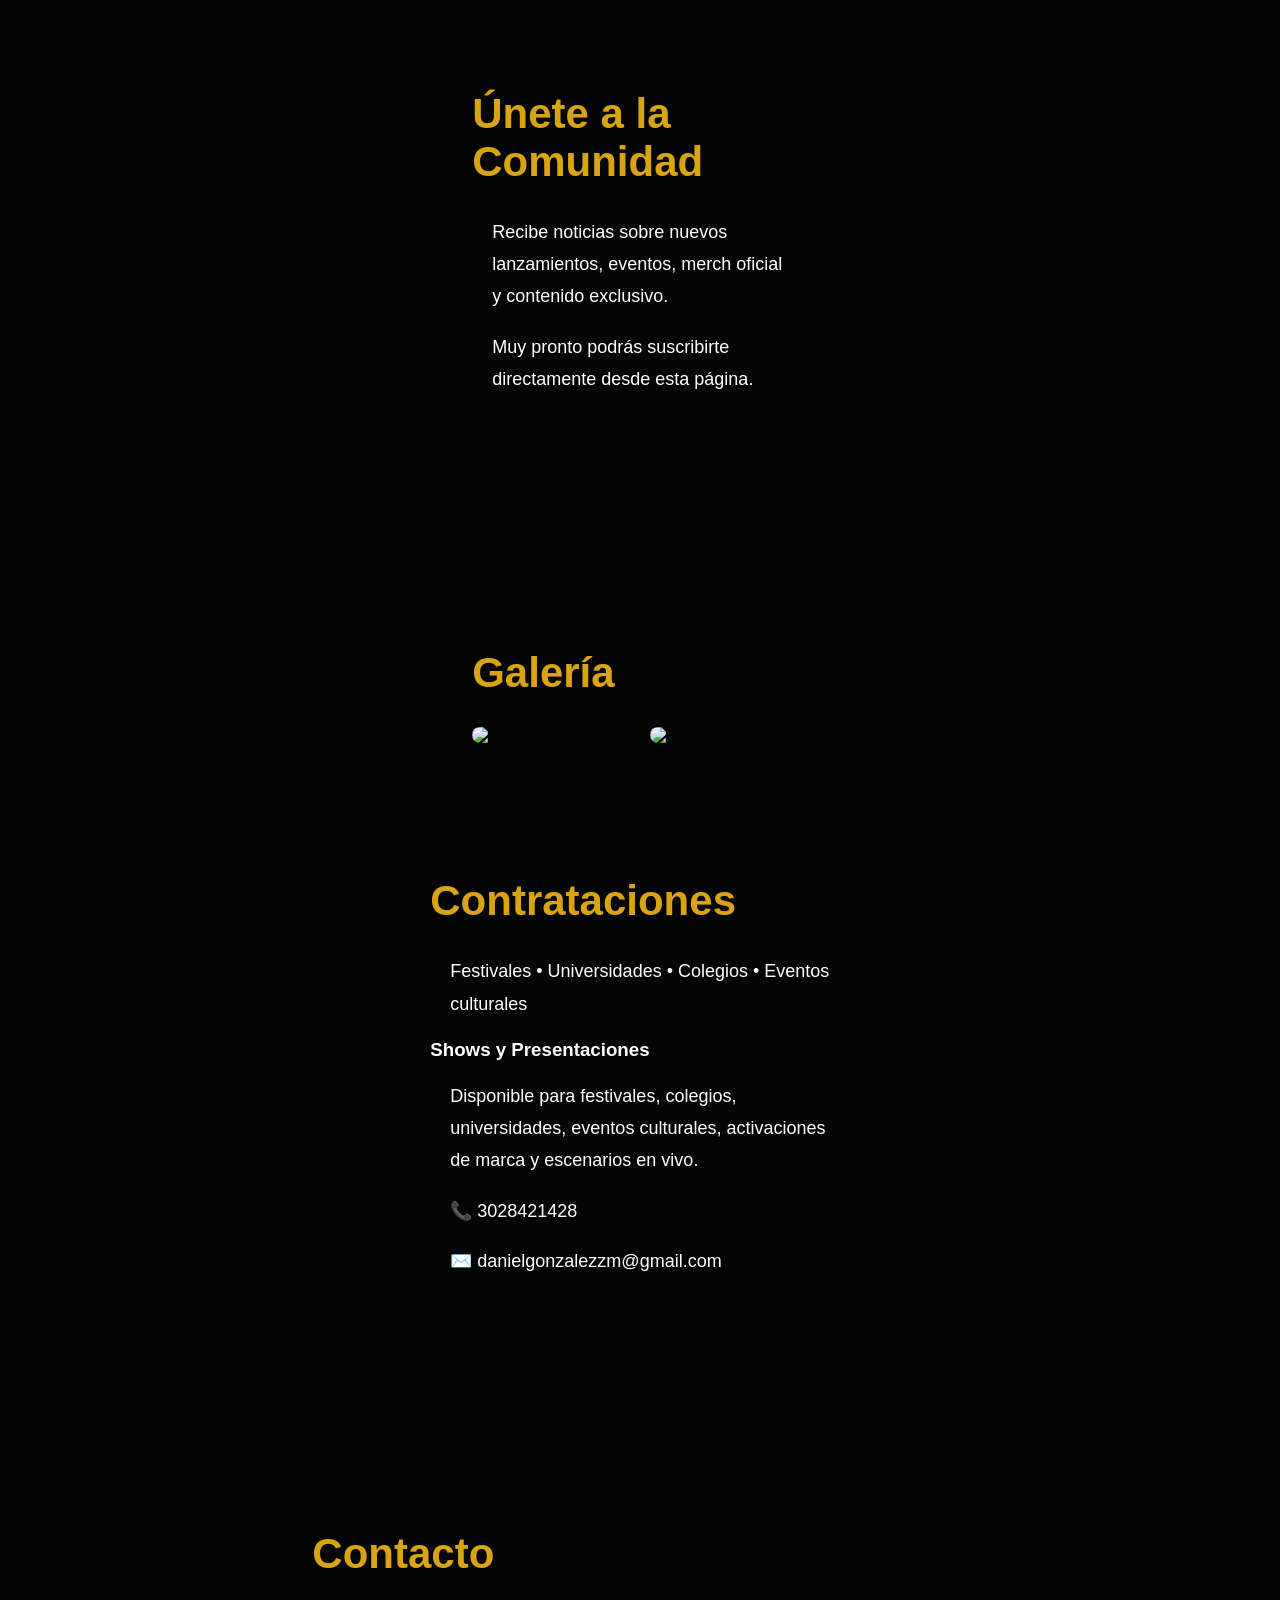
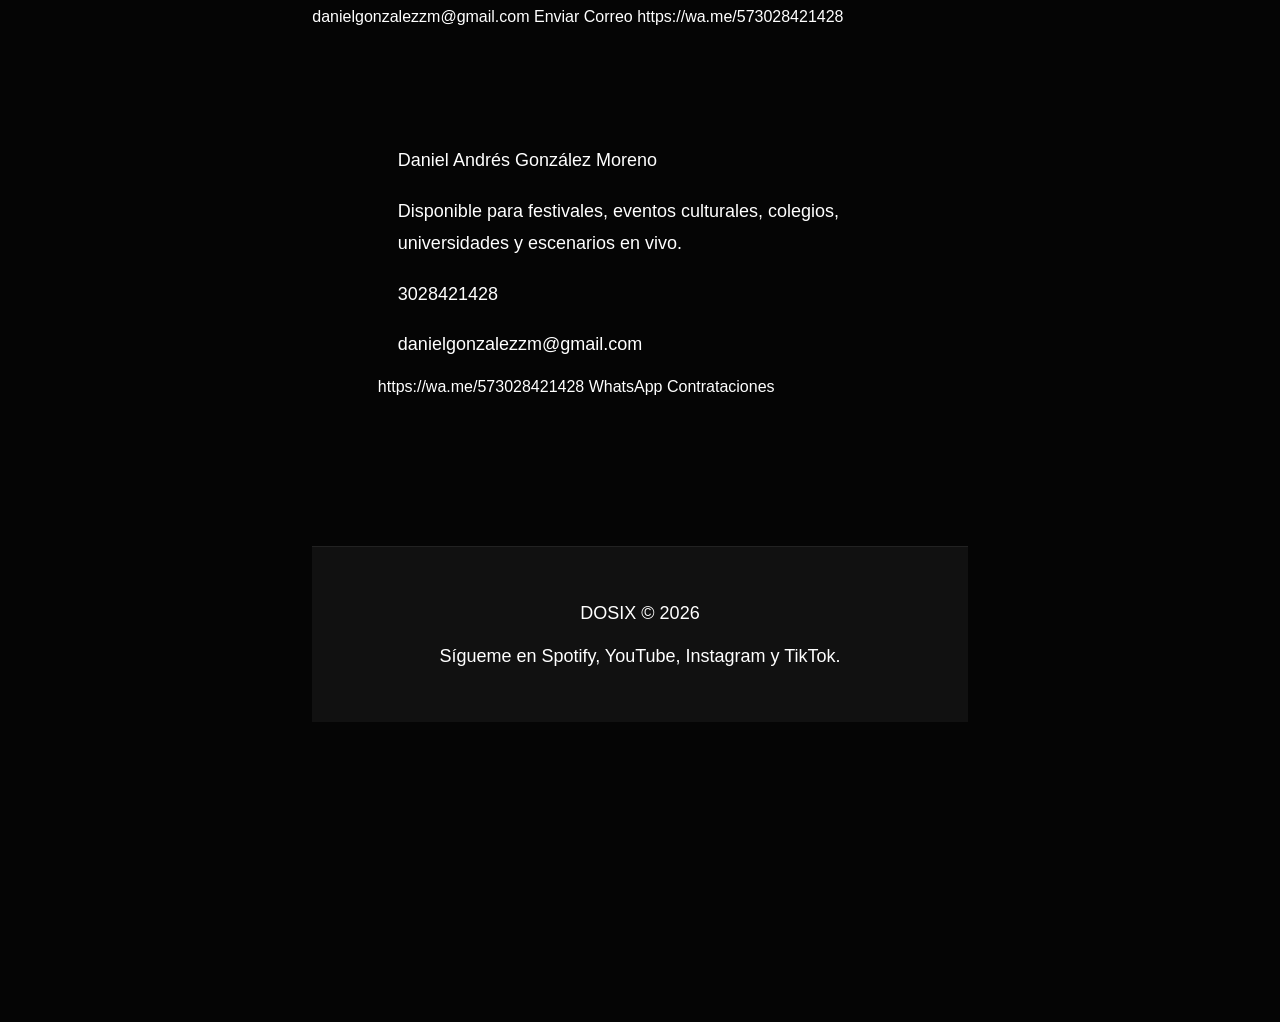
==== commit e699c629: "Update index.html" ====
--- a/index.html
+++ b/index.html
@@ -473,6 +473,7 @@
 <div class="section">
 
 <h2>Galería</h2>
+<div class="galeria-grid">
 <div class="card">
 <img
 src="https://raw.githubusercontent.com/danielgonzalezzm-collab/DOSIX/refs/heads/main/IMG_2287.JPG"
@@ -484,6 +485,7 @@
 src="https://raw.githubusercontent.com/danielgonzalezzm-collab/DOSIX/refs/heads/main/IMG_9223.JPG"
 style="width:100%;border-radius:15px;">
 </div>
+</div>    
     
 </div>
 <h2>Contrataciones</h2>
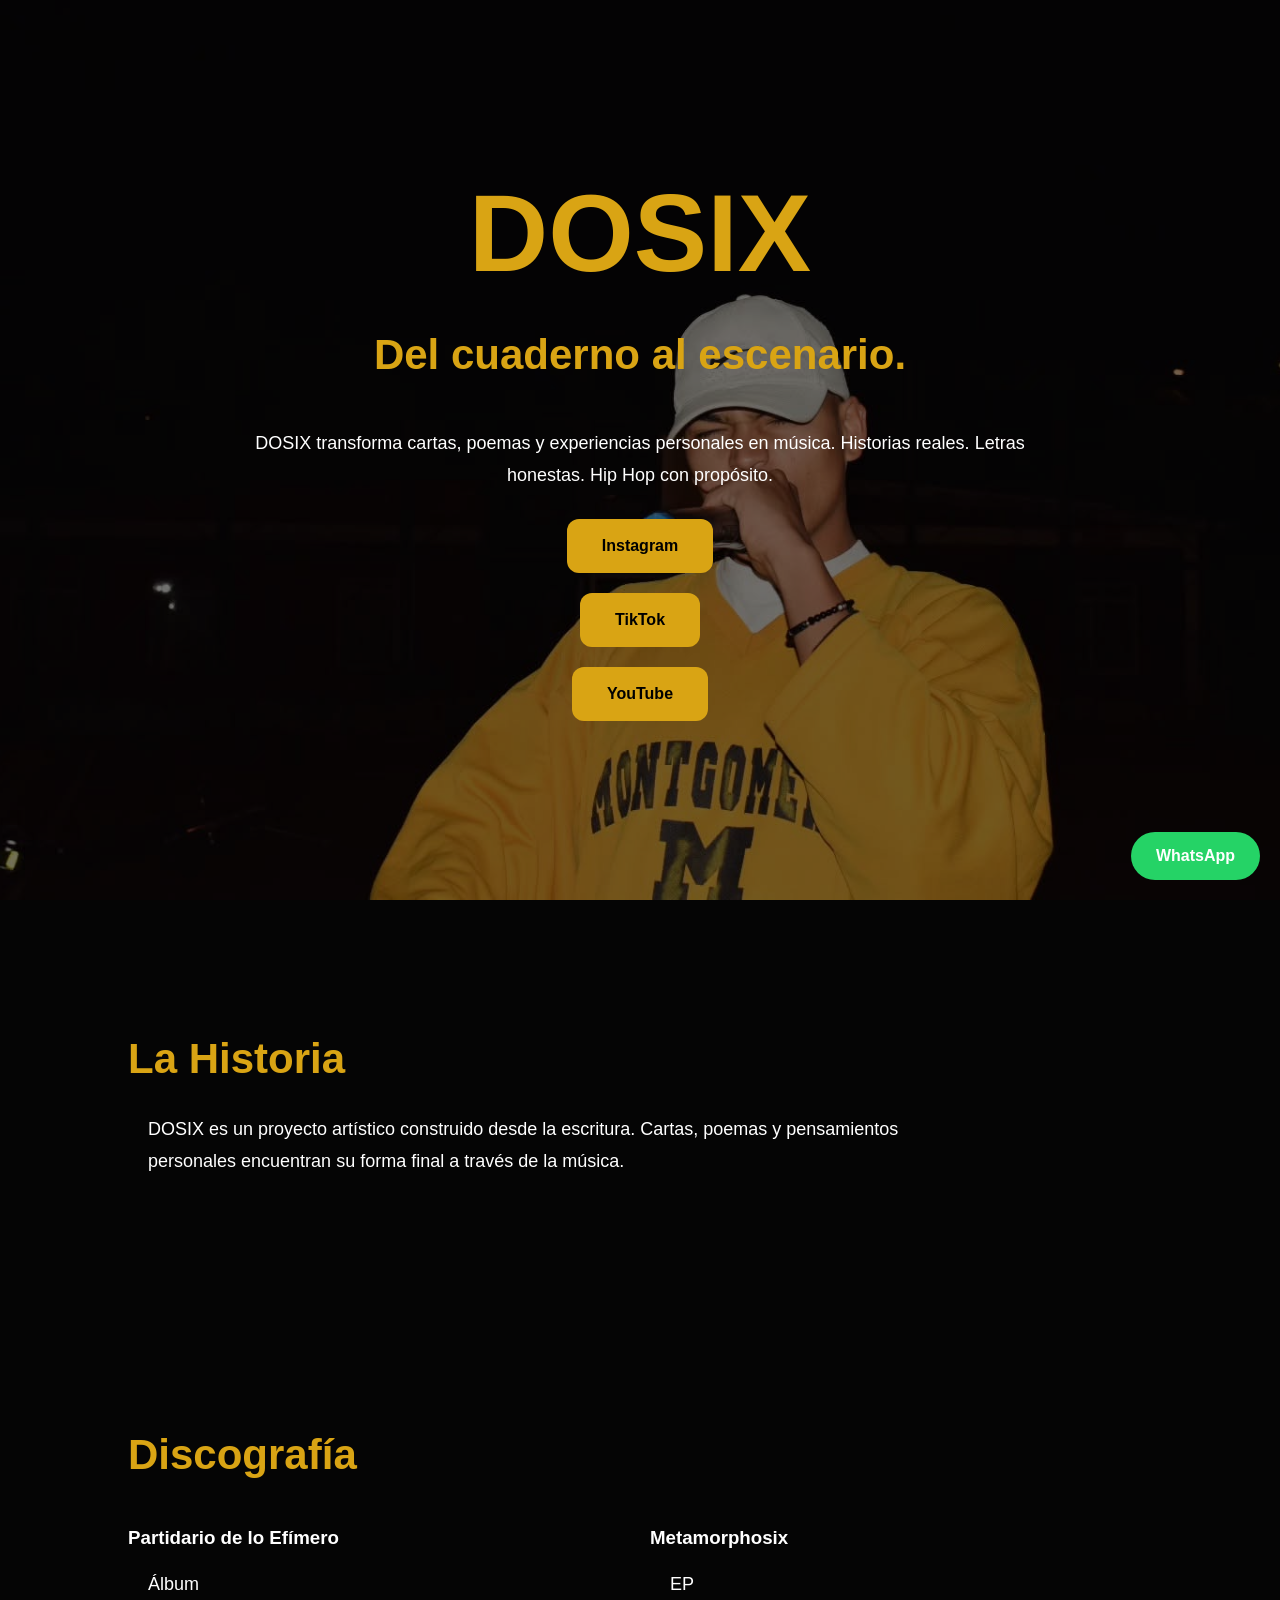
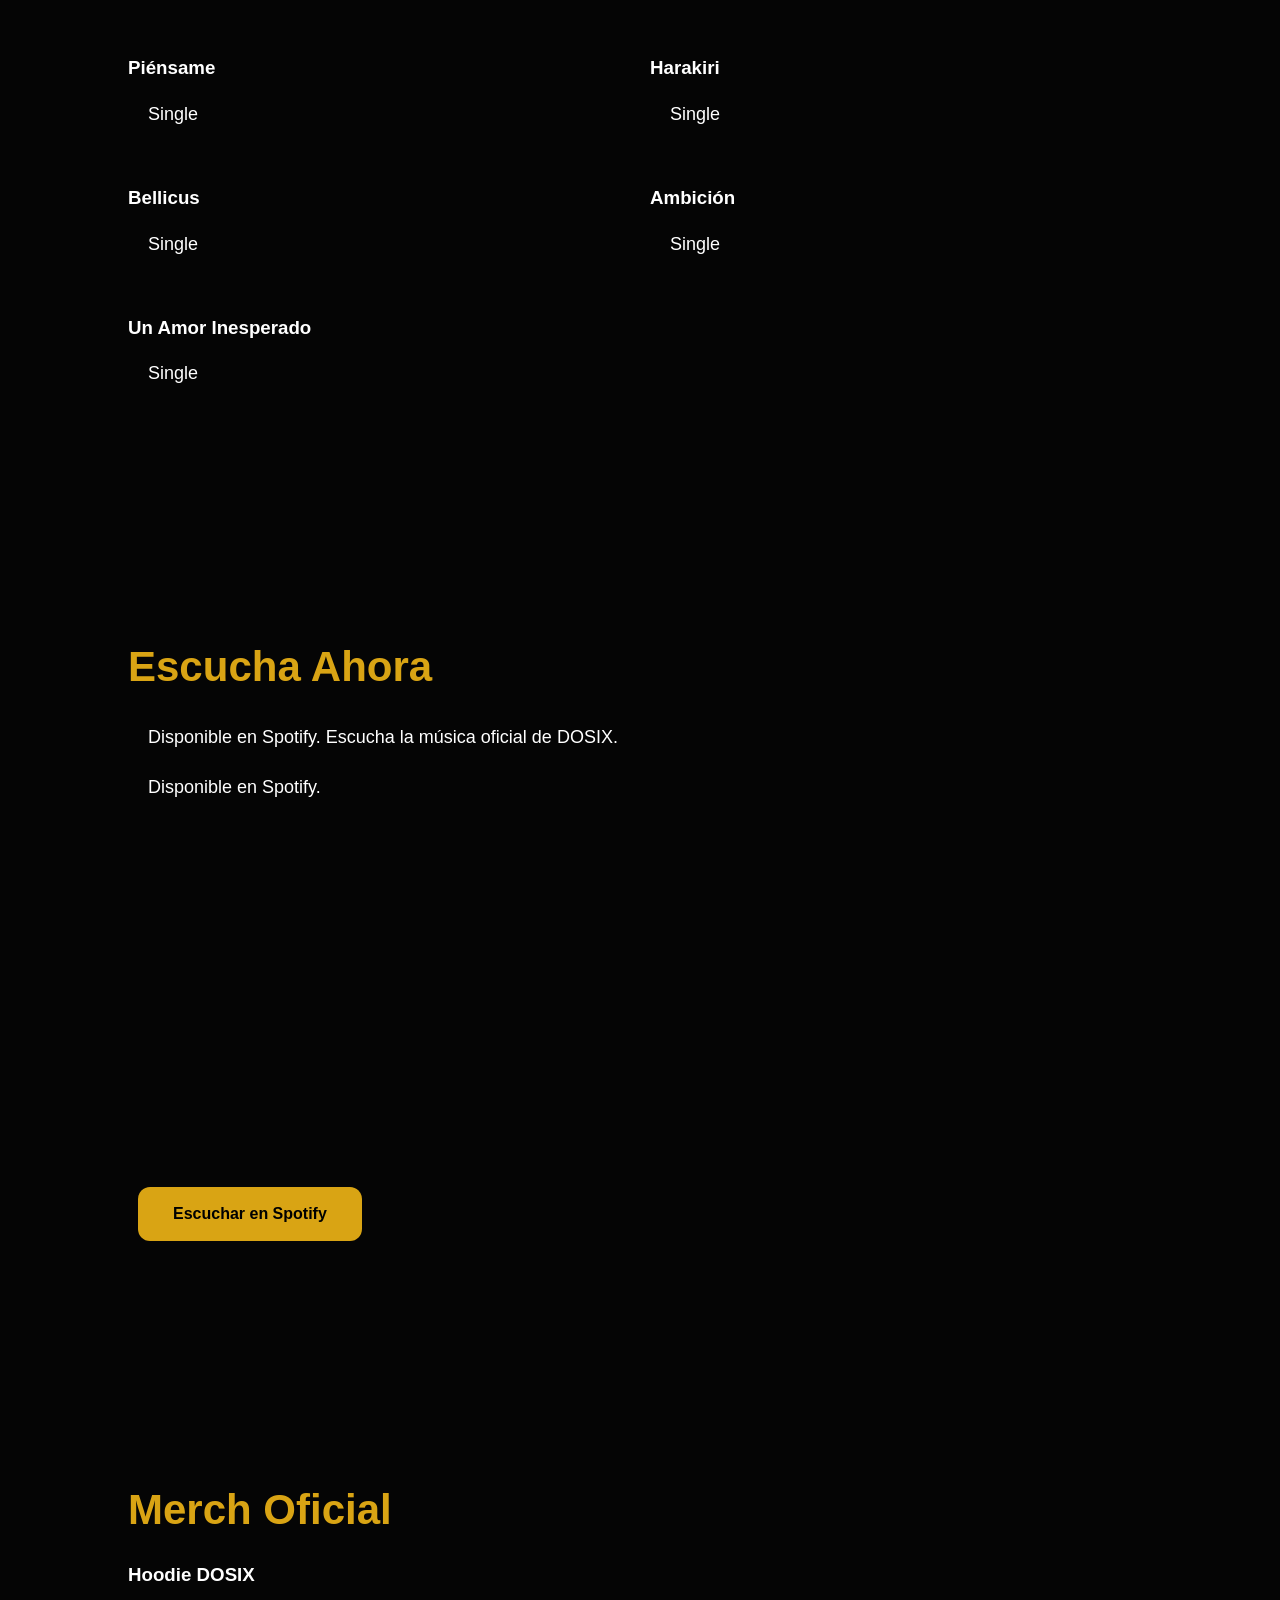
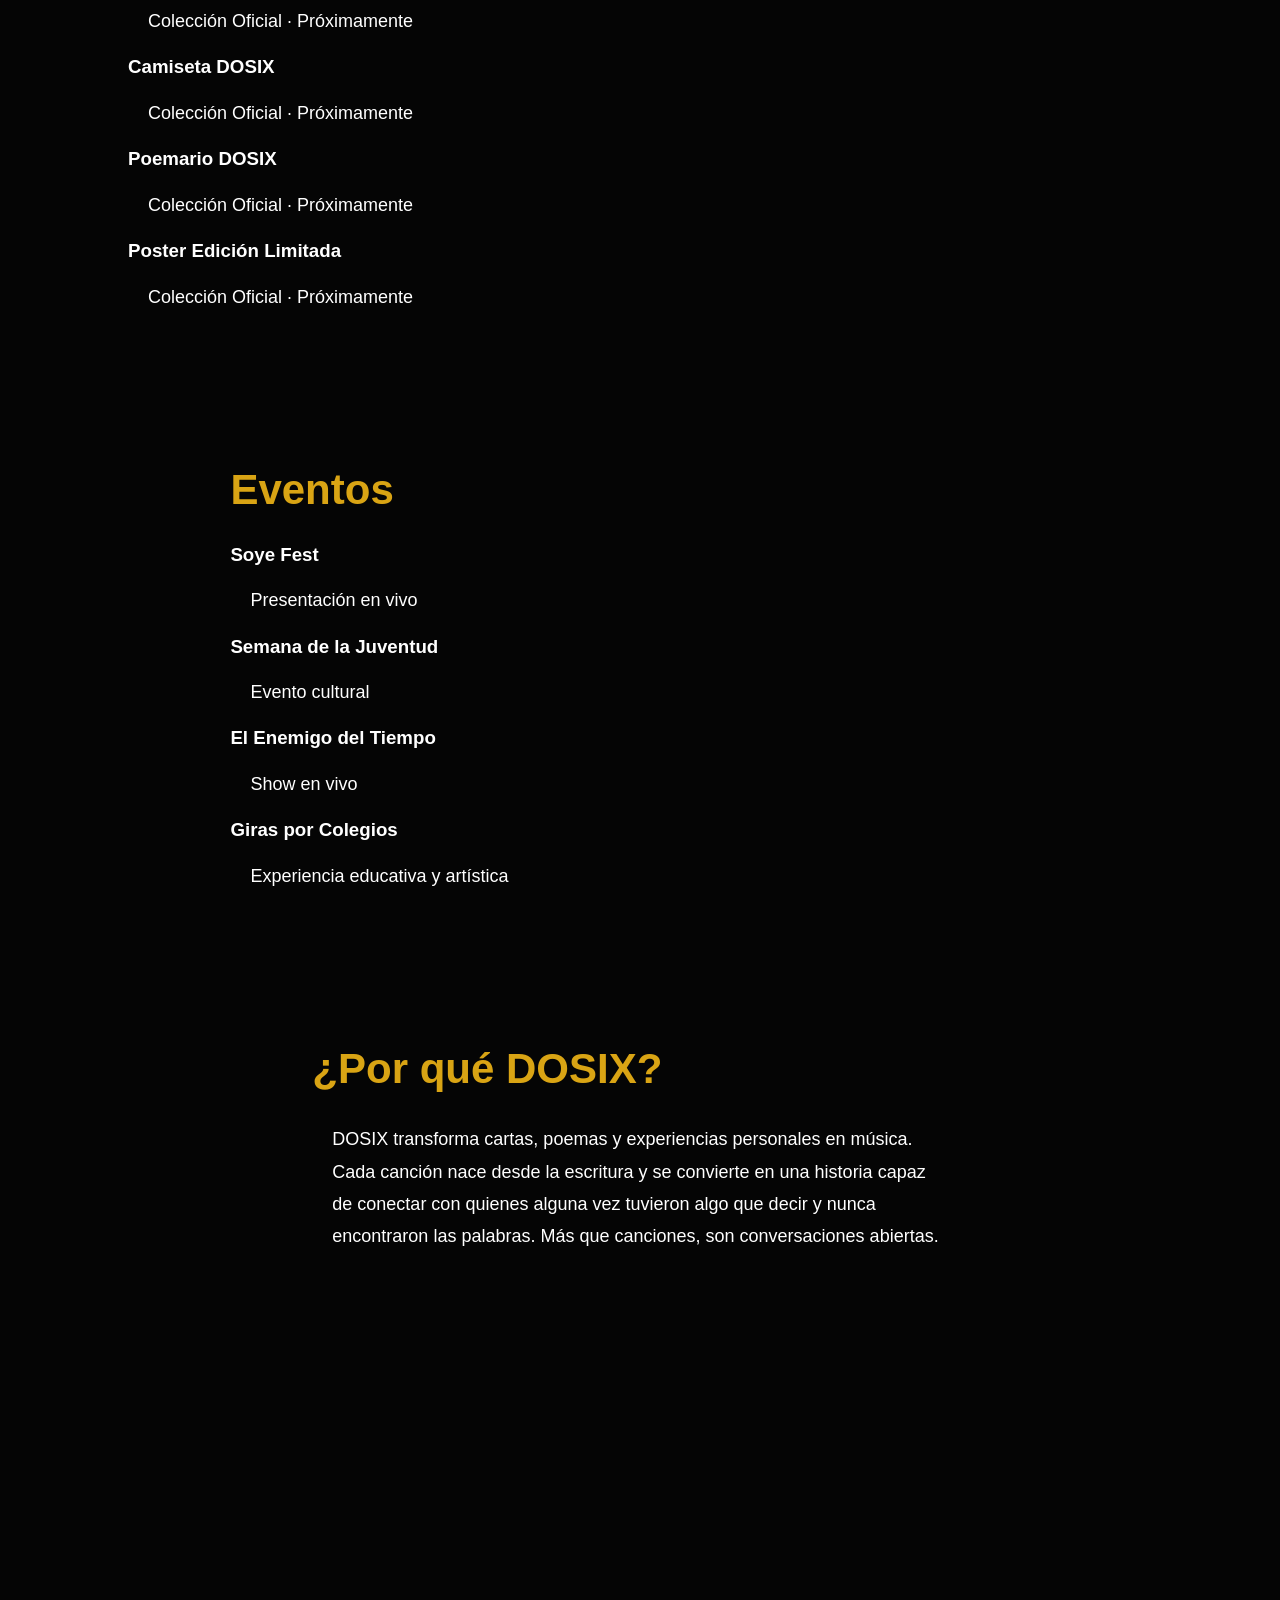
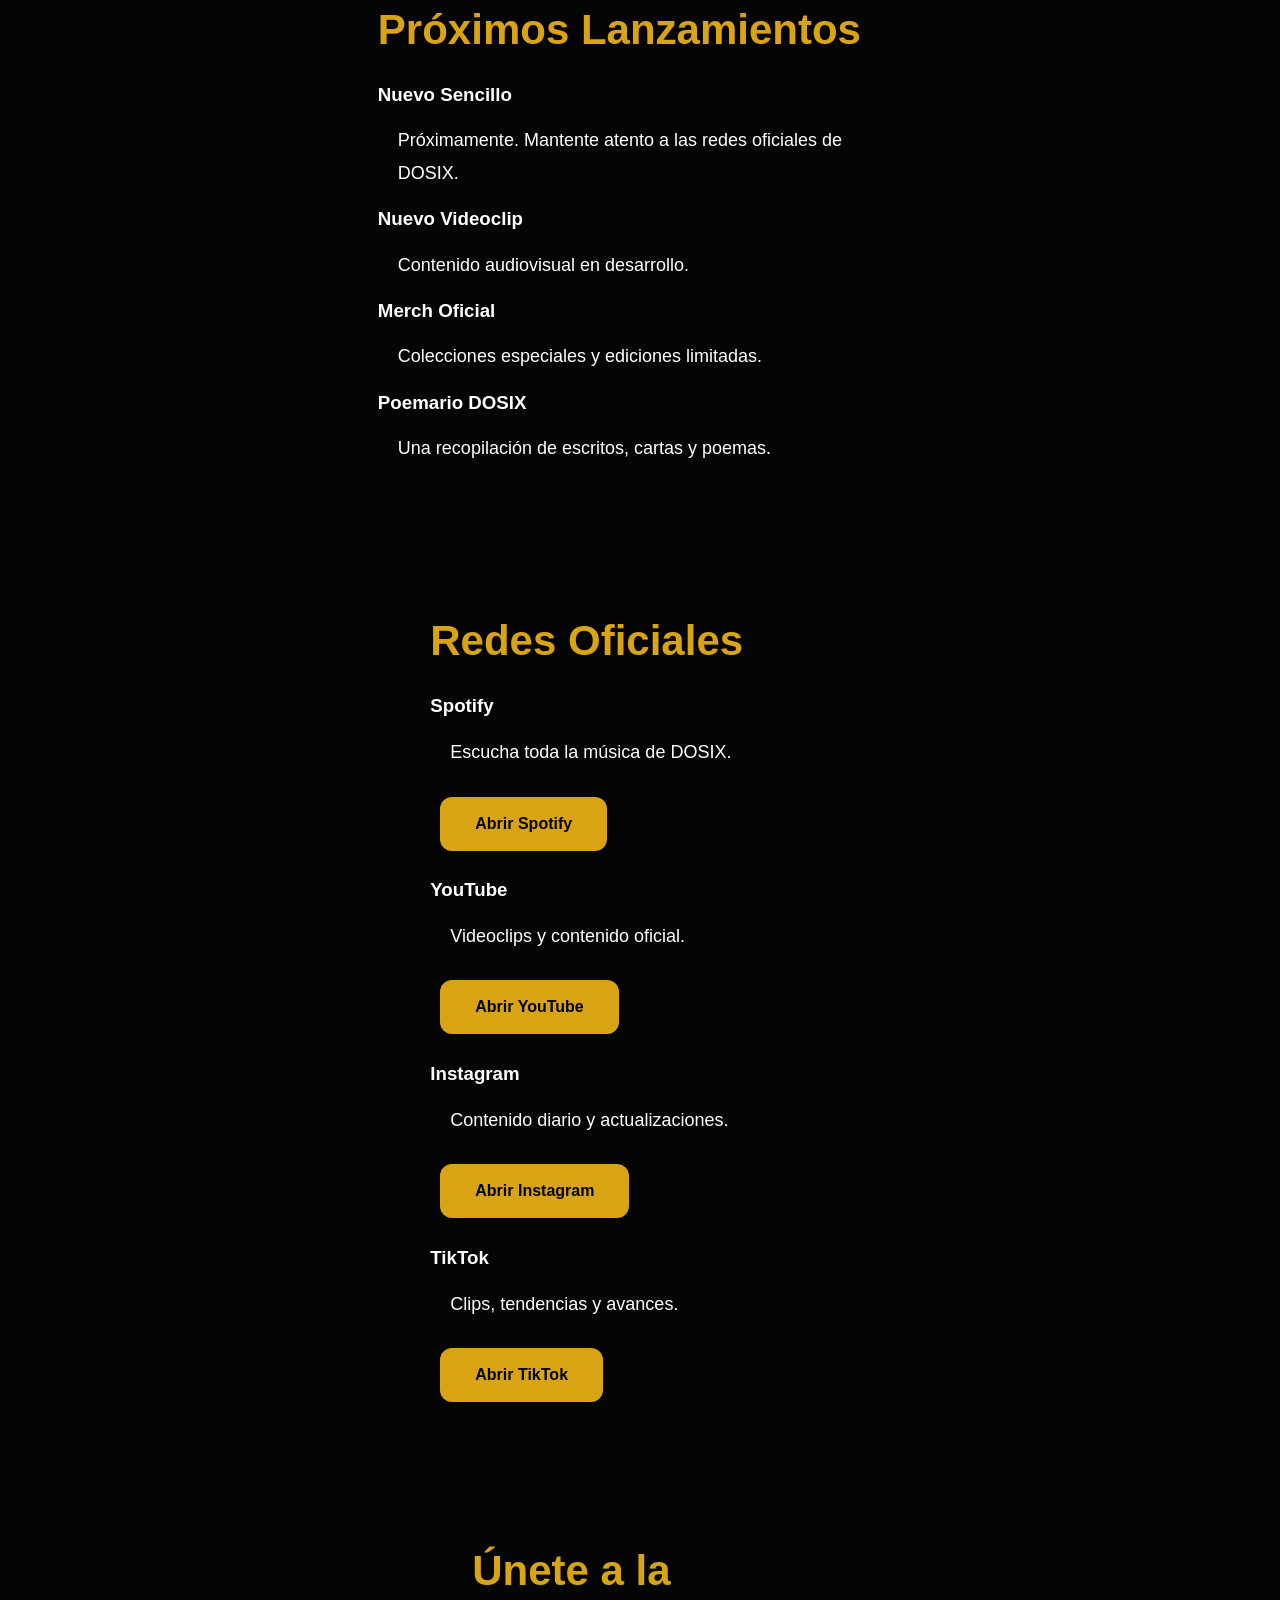
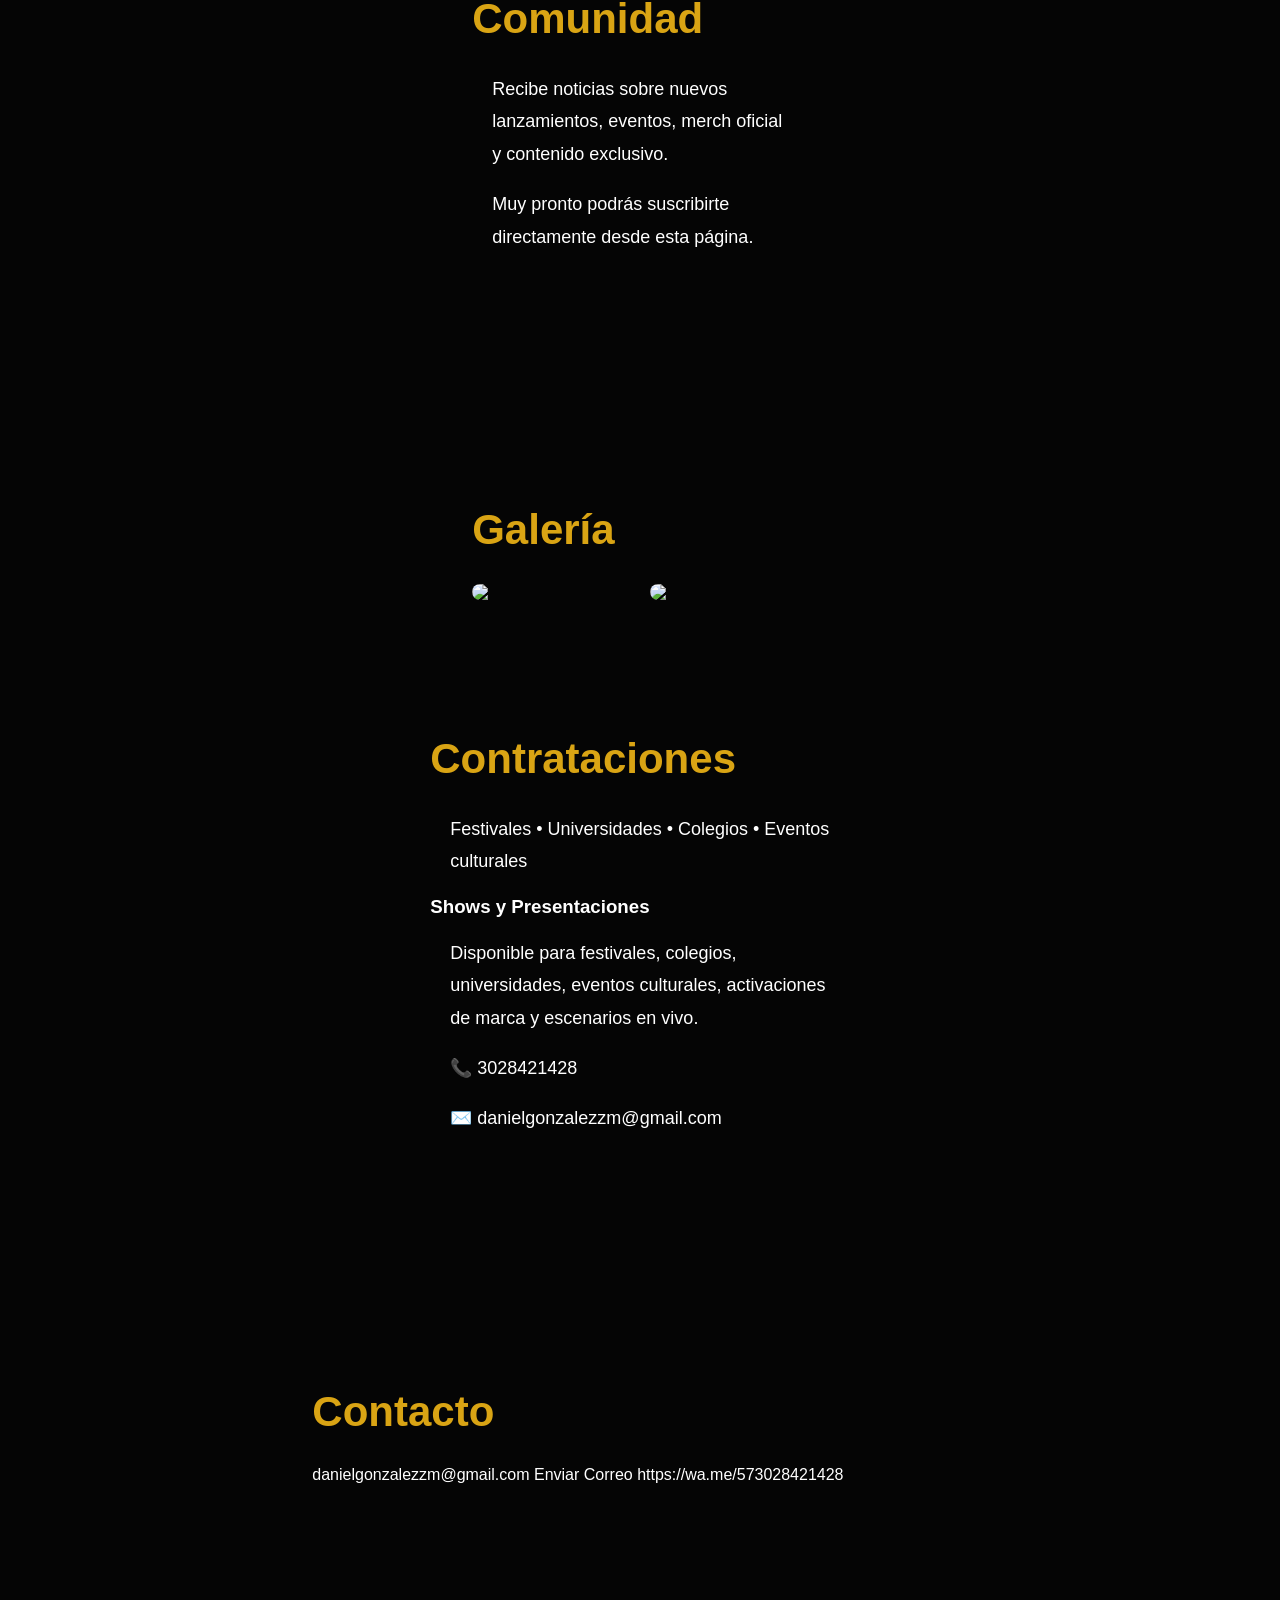
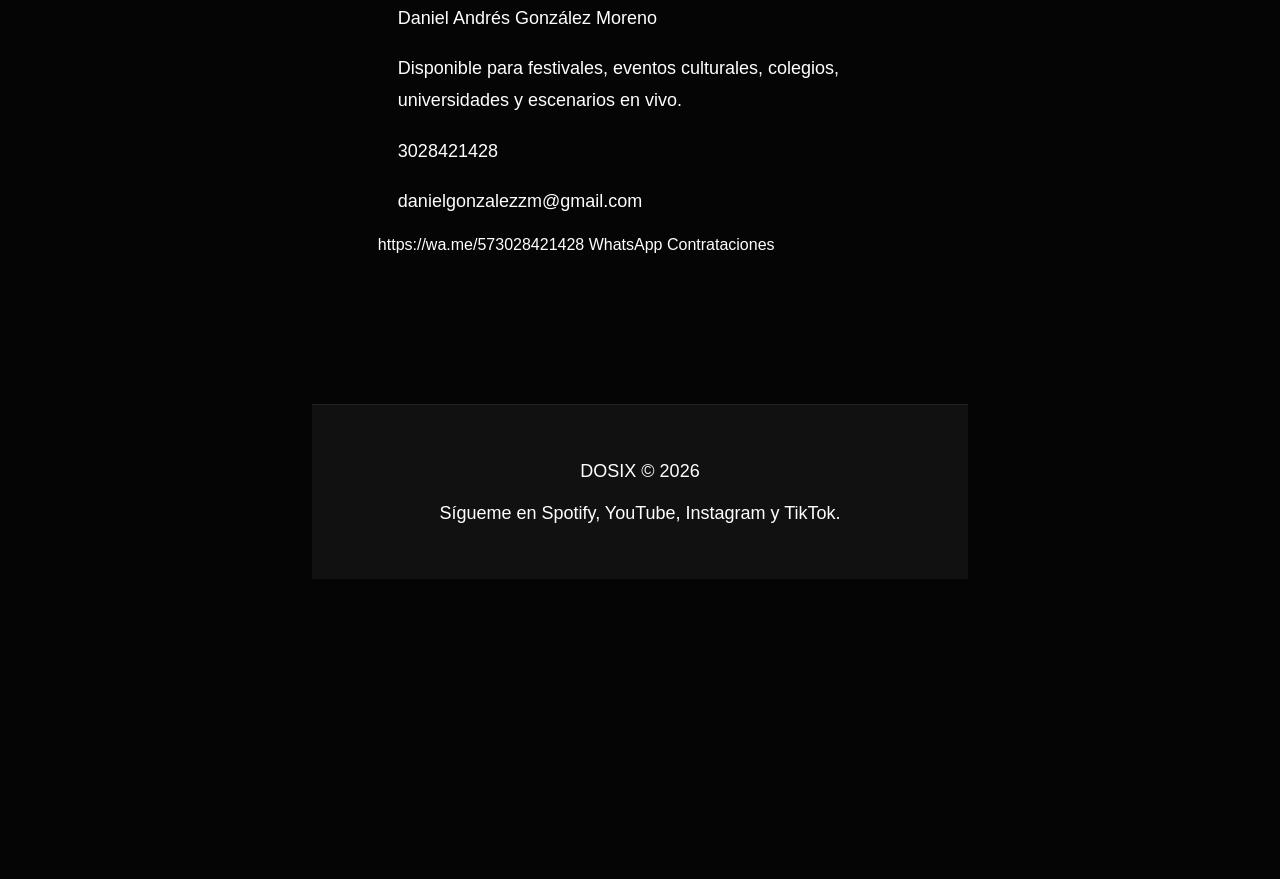
==== commit b46003a7: "Add cards grid for discography section Added a cards grid section for displaying music albums and si" ====
--- a/index.html
+++ b/index.html
@@ -126,7 +126,11 @@
     gap:20px;
     margin-top:20px;
 }
-
+.cards-grid{
+    display:grid;
+    grid-template-columns:repeat(2,1fr);
+    gap:20px;
+}
 .galeria-grid img{
     width:100%;
     border-radius:15px;
@@ -240,7 +244,7 @@
 <div class="section">
 
 <h2 id="musica">Discografía</h2>
-
+<div class="cards-grid">
 <div class="card">
 <h3>Partidario de lo Efímero</h3>
 <p>Álbum</p>
@@ -275,7 +279,7 @@
 <h3>Un Amor Inesperado</h3>
 <p>Single</p>
 </div>
-
+</div>
 </div>
 <div class="section">
 
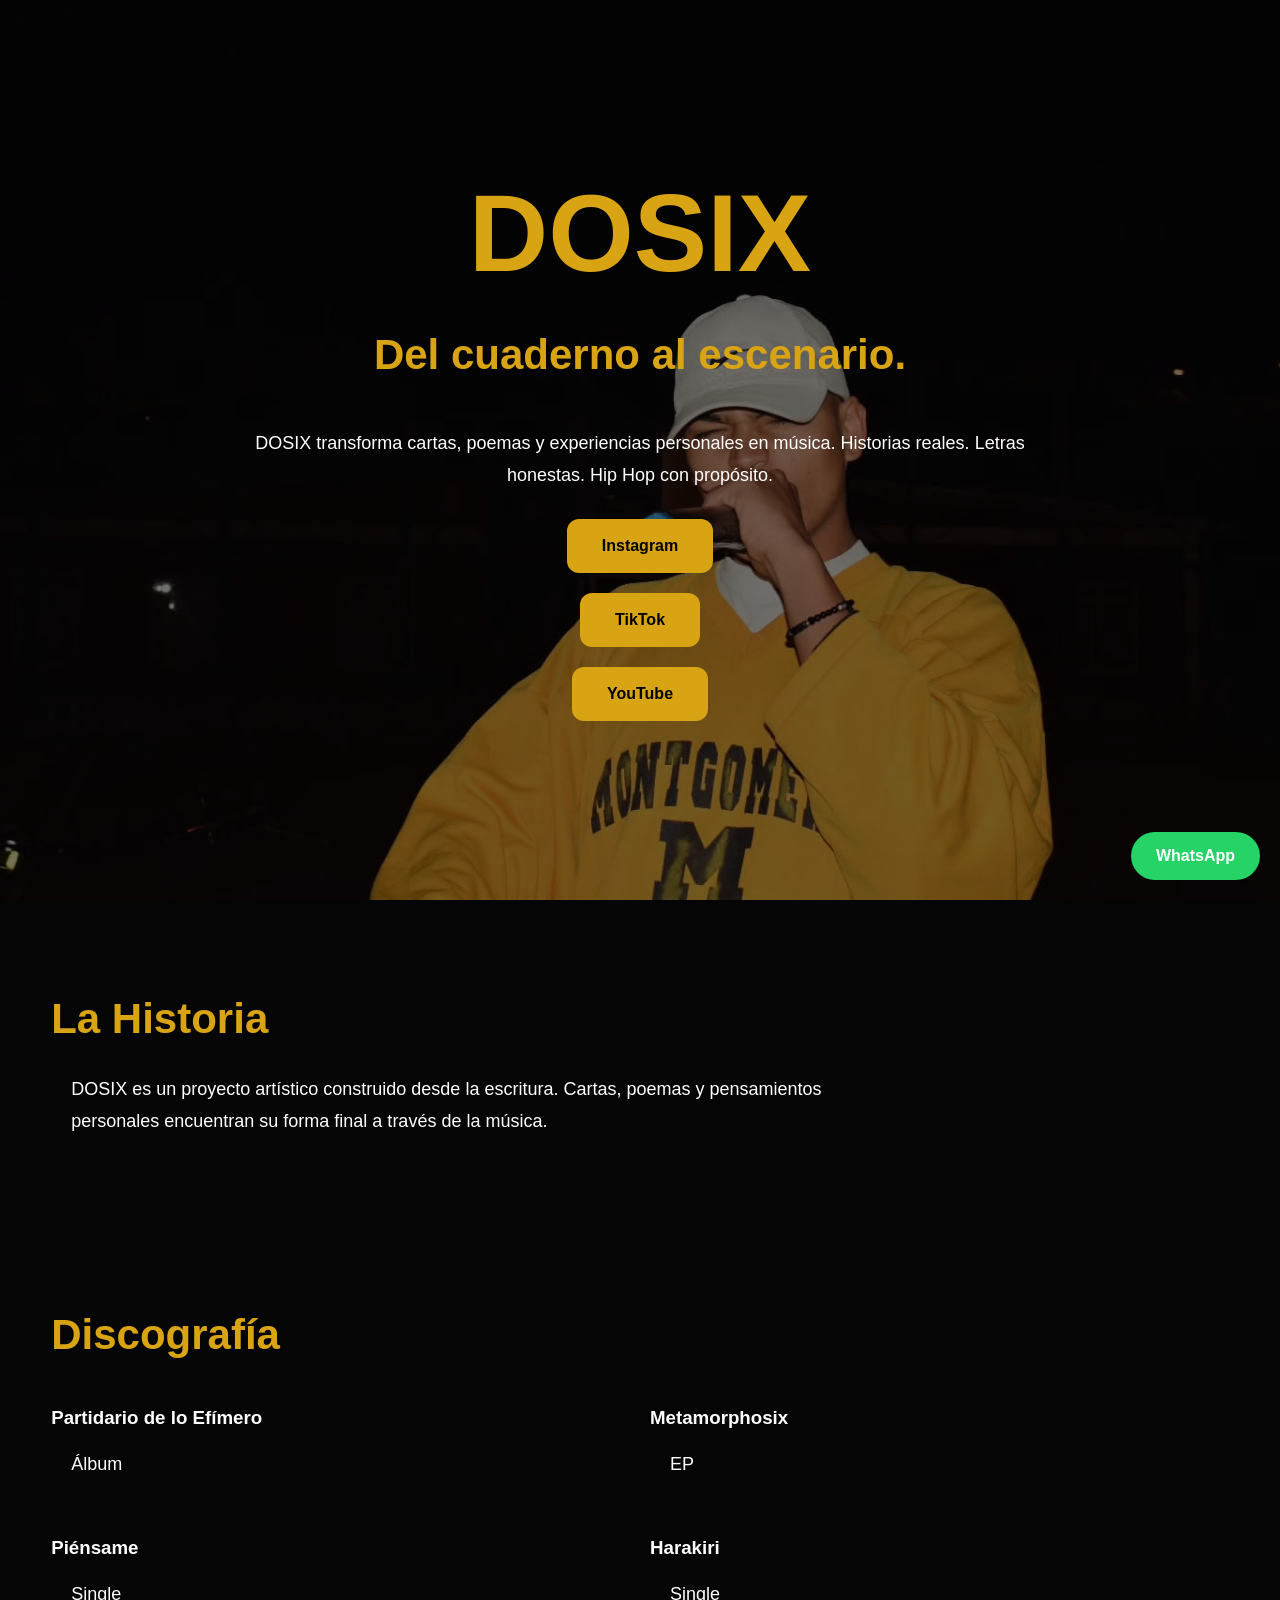
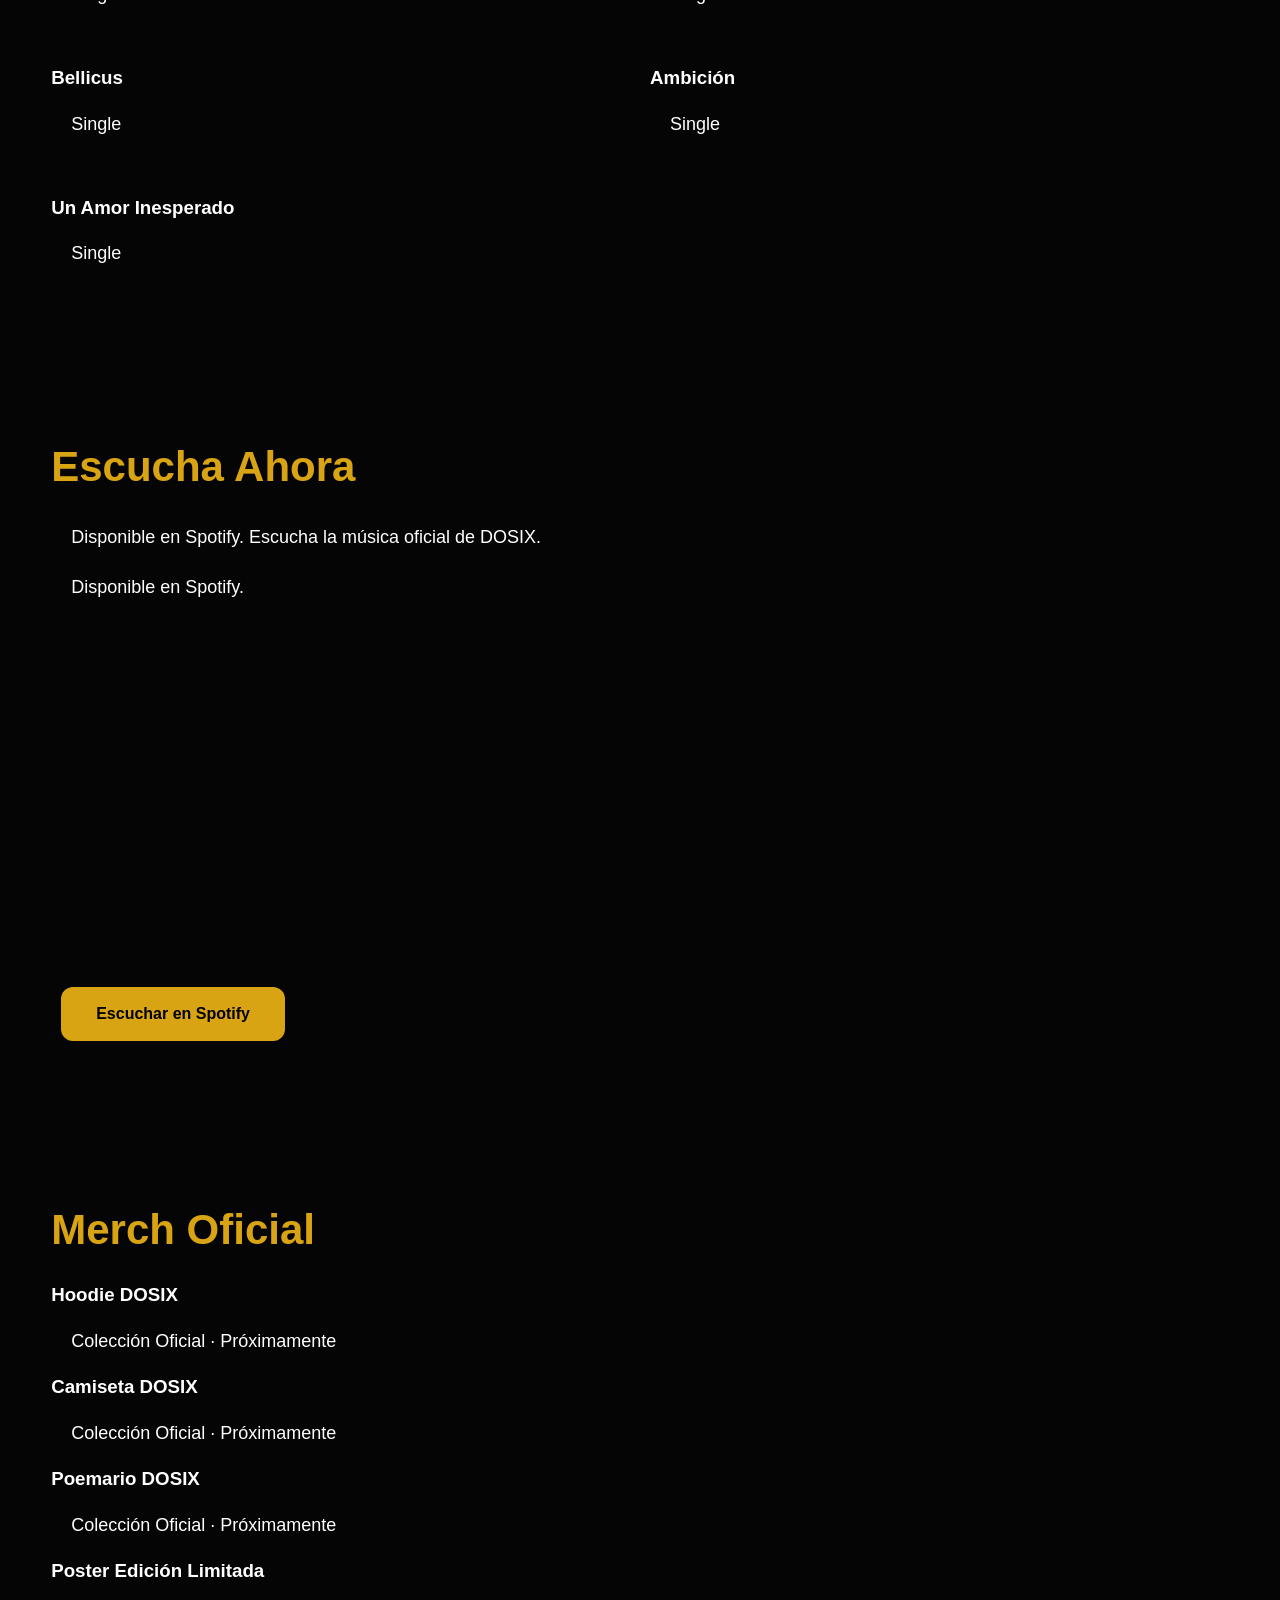
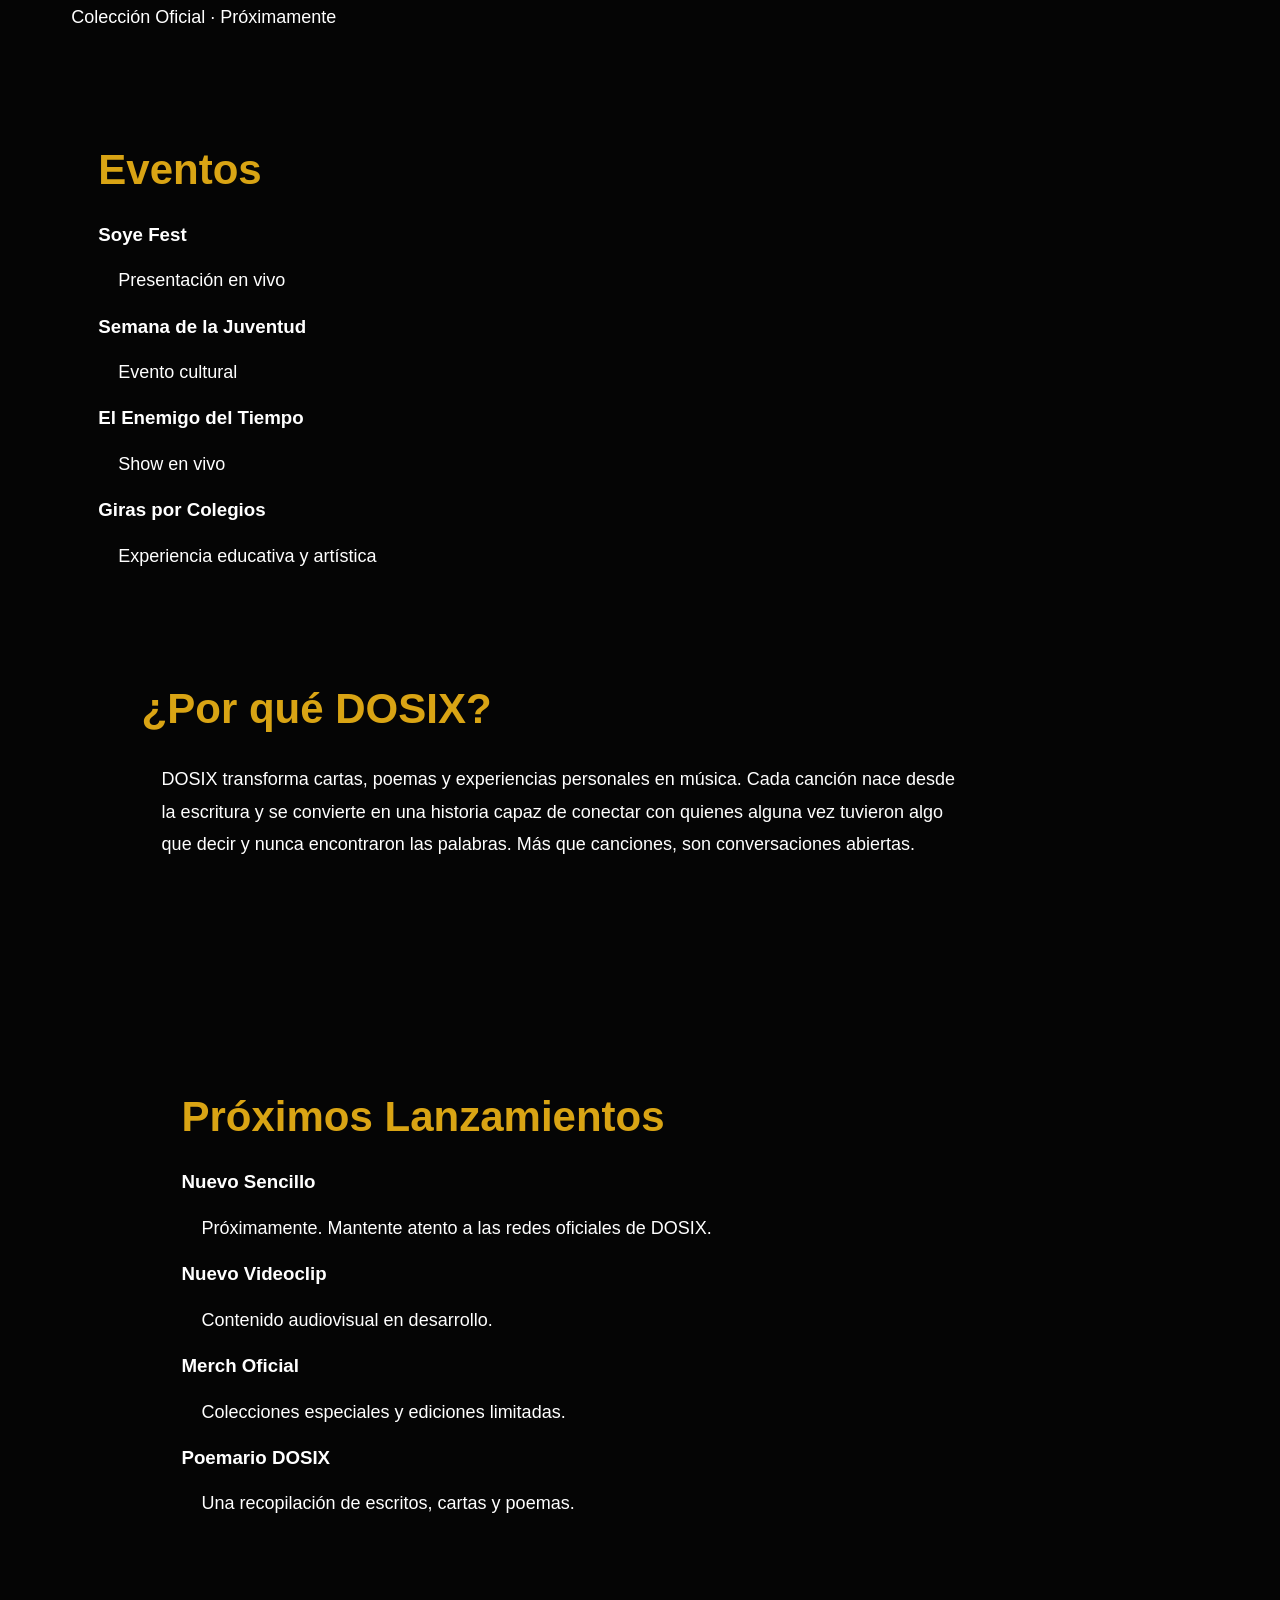
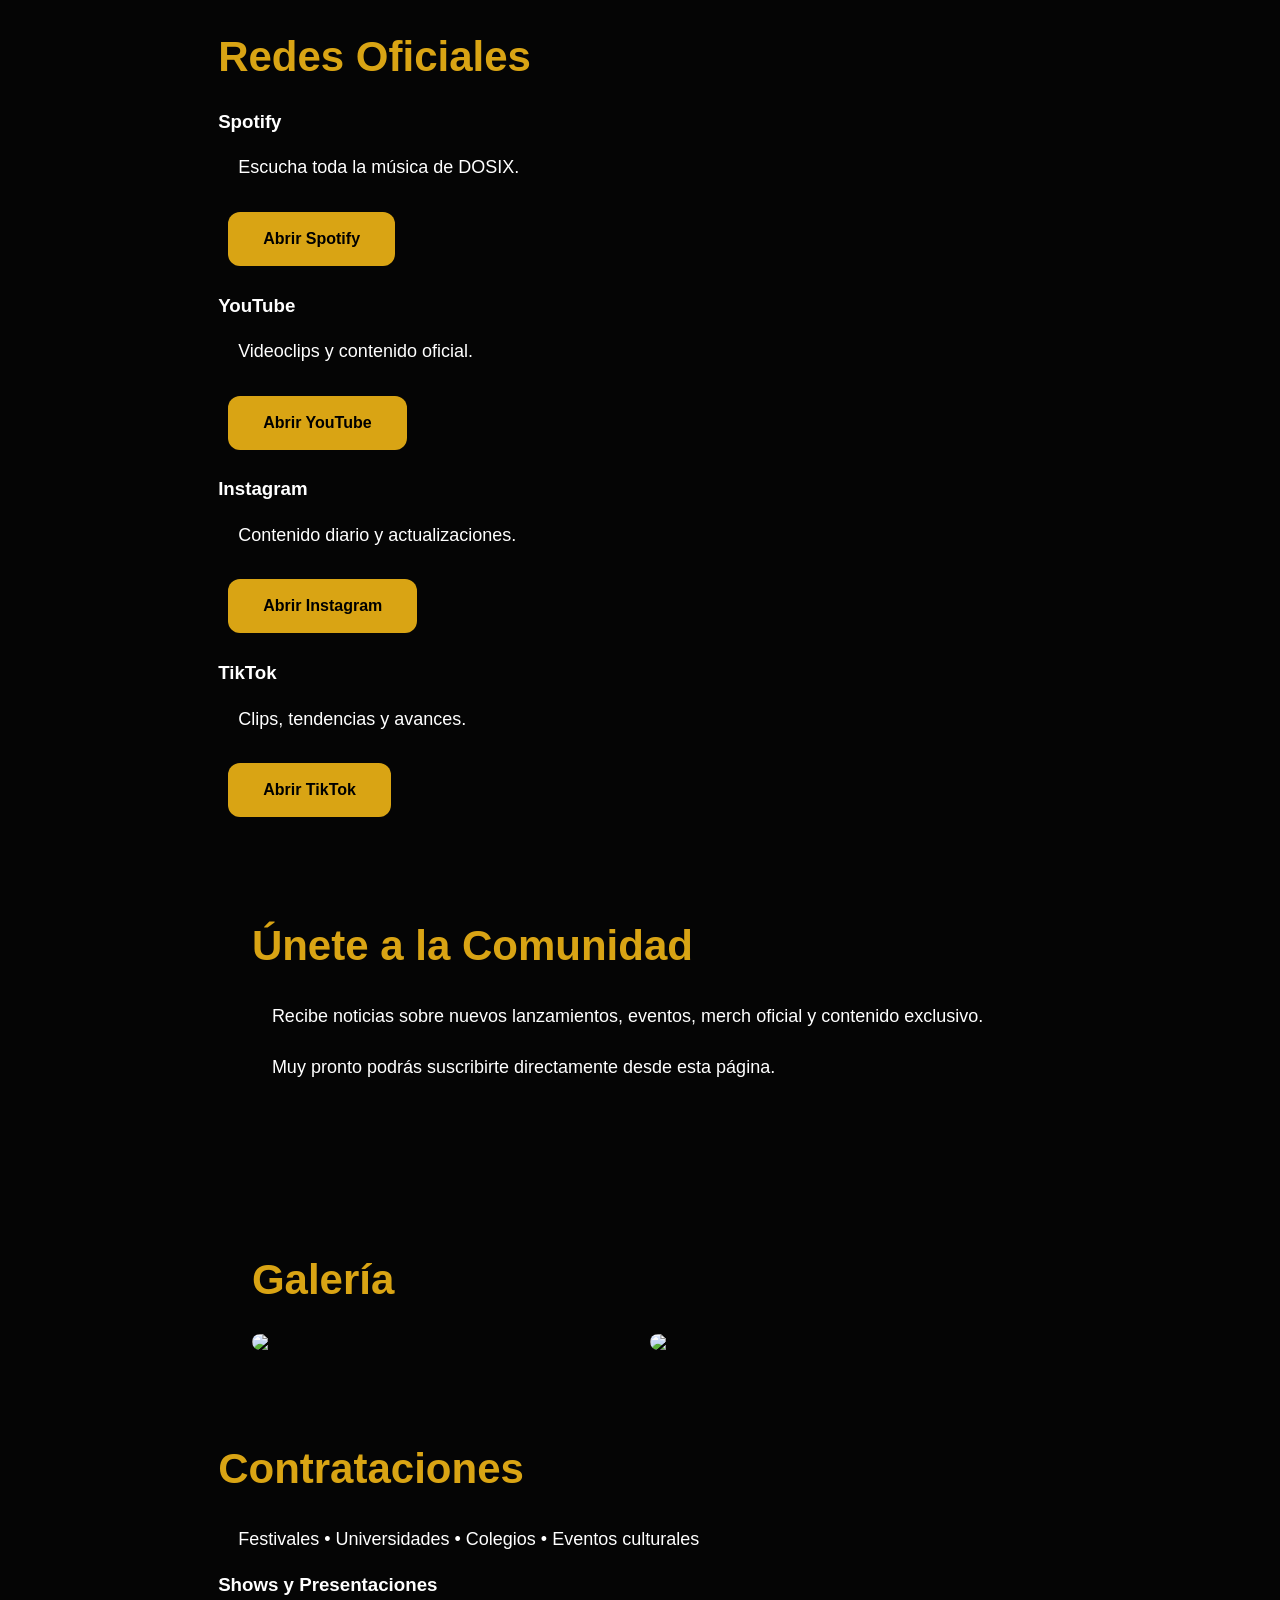
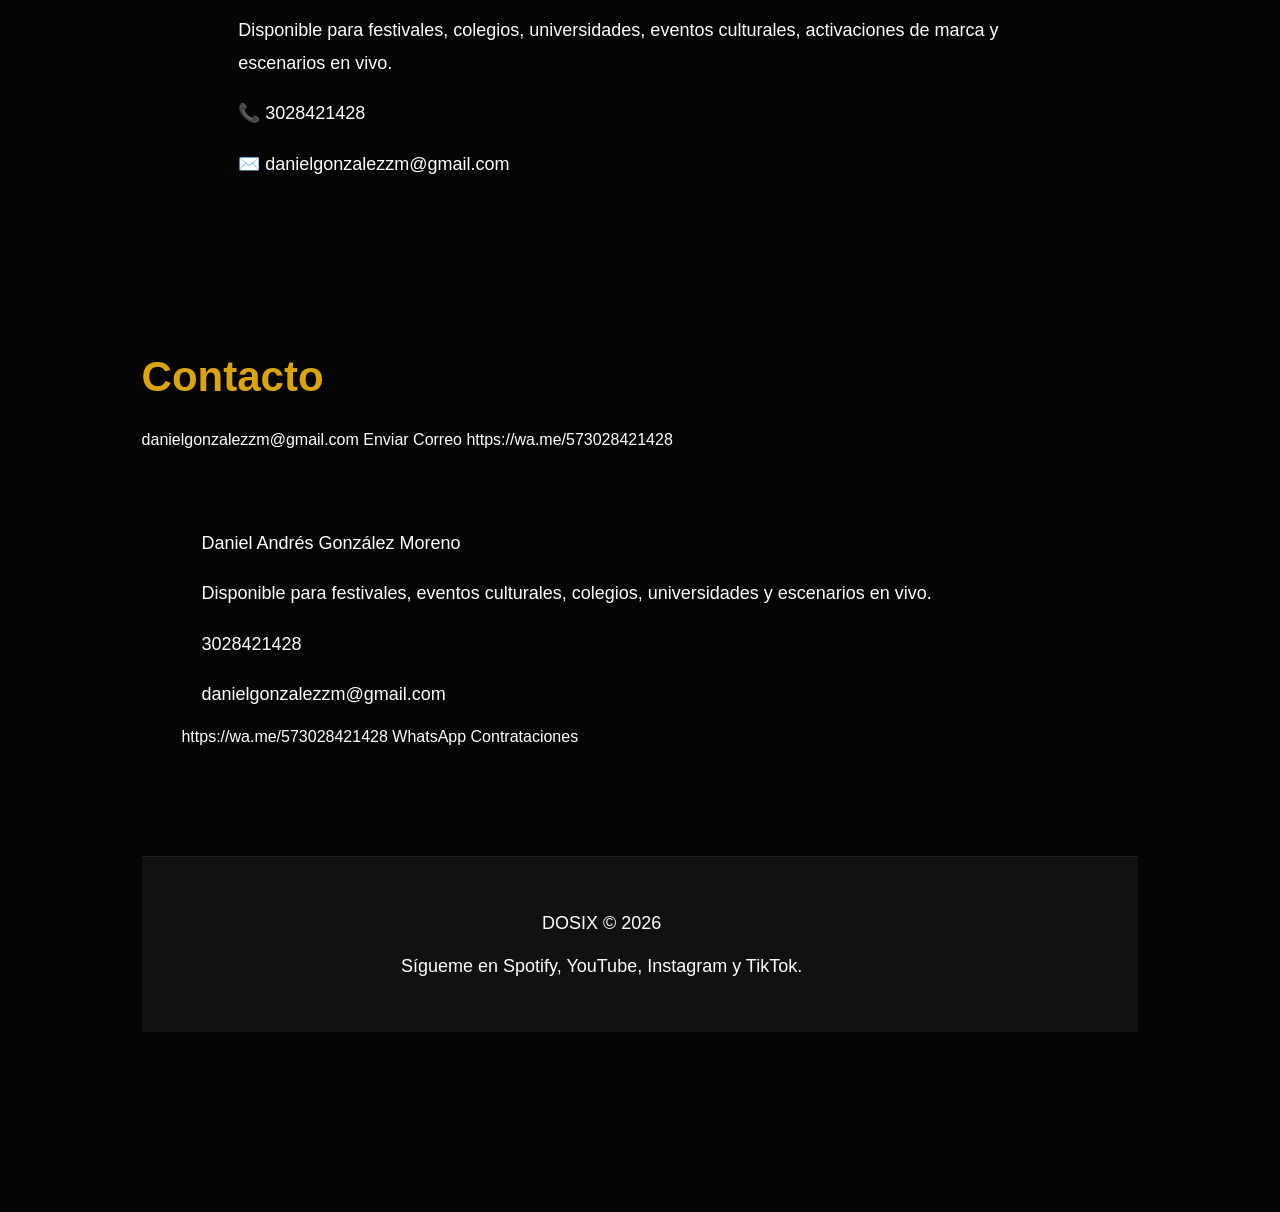
==== commit 4e48872c: "Update index.html" ====
--- a/index.html
+++ b/index.html
@@ -106,11 +106,10 @@
 }
 
 .section{
-    padding:100px 10%;
-    max-width:1200px;
+    padding:60px 4%;
+    max-width:1600px;
     margin:auto;
 }
-
 ..card{
     background:#161616;
     padding:30px;
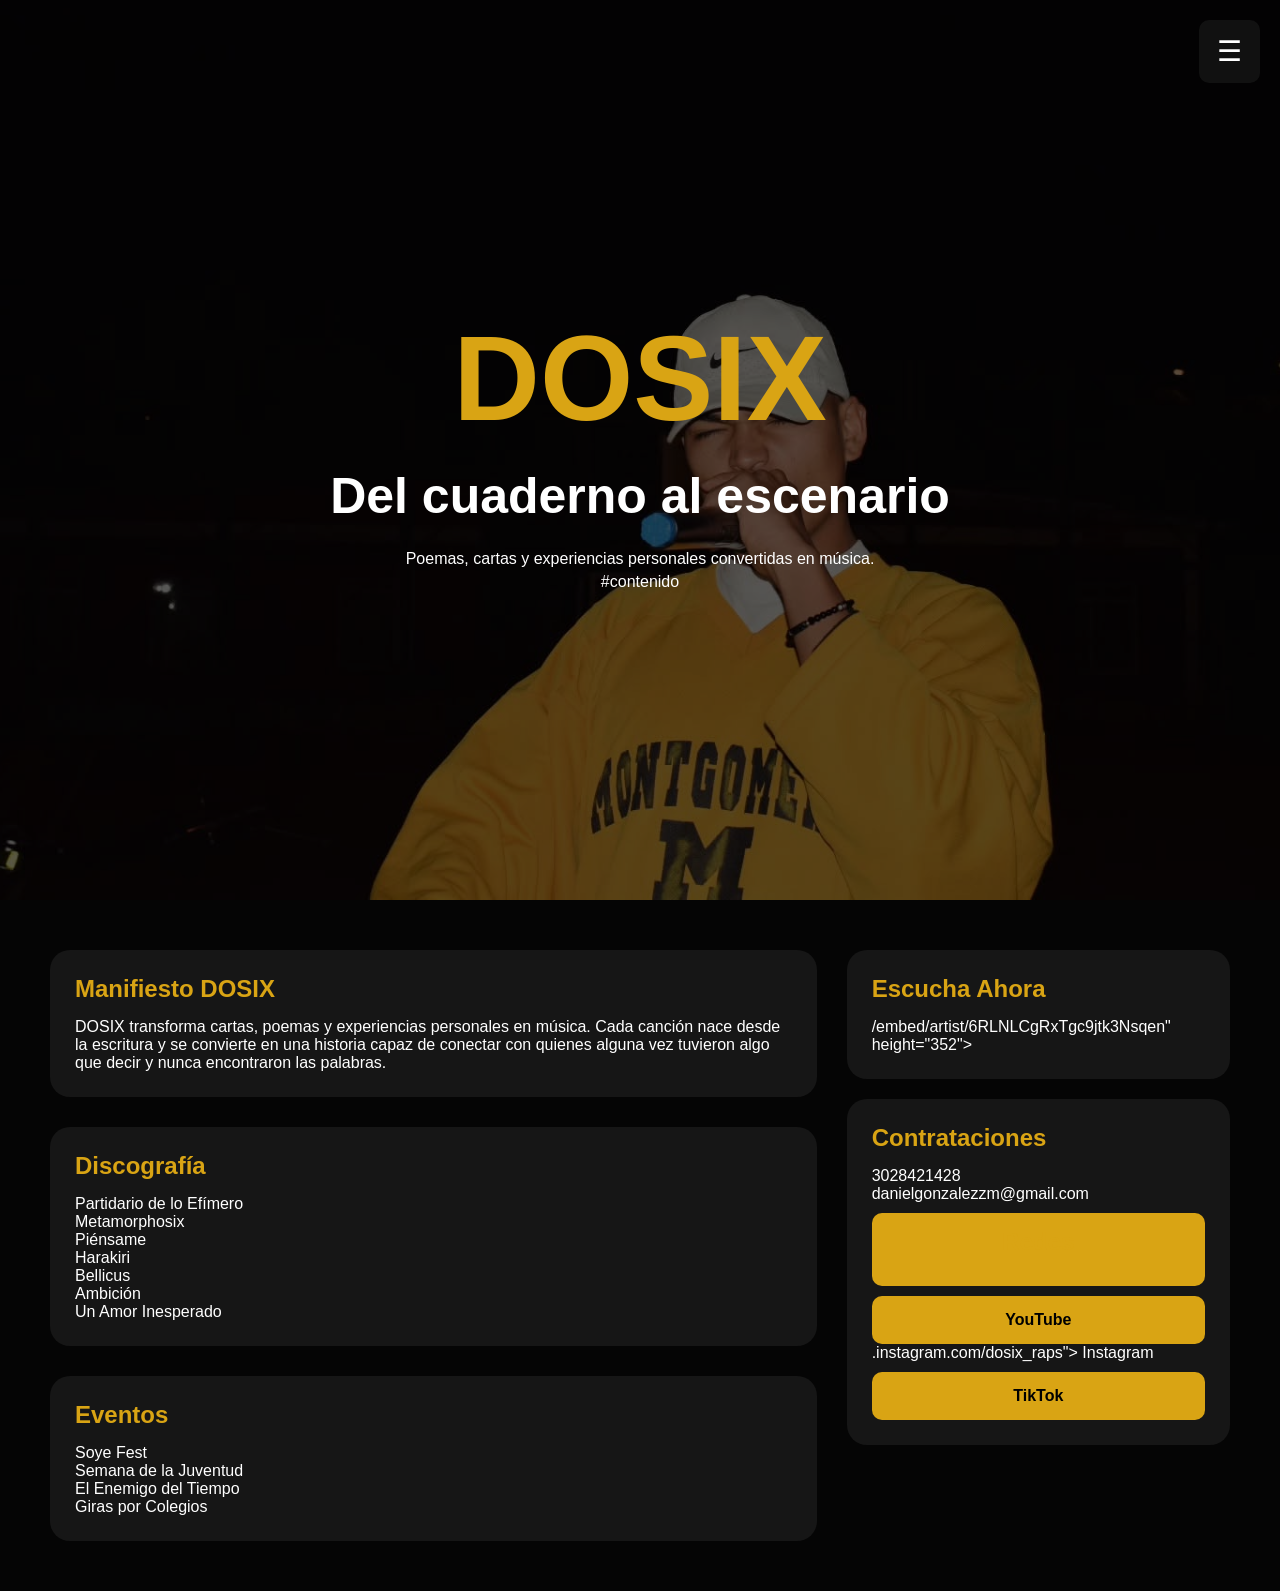
==== commit 8e159faa: "Revise index.html structure and styles Updated title and improved styling for various elements. Remo" ====
--- a/index.html
+++ b/index.html
@@ -3,184 +3,146 @@
 <head>
 <meta charset="UTF-8">
 <meta name="viewport" content="width=device-width, initial-scale=1.0">
-<title>DOSIX | Sitio Oficial</title>
+
+<title>DOSIX V2</title>
 
 <style>
 
-.whatsapp-btn{
-    position:fixed;
-    right:20px;
-    bottom:20px;
-    background:#25D366;
-    color:white;
-    padding:15px 25px;
-    border-radius:50px;
-    text-decoration:none;
-    font-weight:bold;
-    z-index:9999;
-}
-
-.whatsapp-btn:hover{
-    opacity:.9;
+*{
+margin:0;
+padding:0;
+box-sizing:border-box;
+}
+
+html{
+scroll-behavior:smooth;
 }
 
 body{
-    margin:0;
-    background:#050505;
-    color:white;
-    
-    font-family:Arial,sans-serif;
-}
-nav{
-    background:#111;
-    padding:15px;
-    text-align:center;
-    position:sticky;
-    top:0;
-    z-index:999;
-}
-
-nav a{
-    color:white;
-    text-decoration:none;
-    margin:0 15px;
-    font-weight:bold;
-}
-
-nav a:hover{
-    color:#D9A414;
-}
+background:#050505;
+color:white;
+font-family:Arial,sans-serif;
+}
+
 .hero{
-    height:100vh;
-    background-image:url('FB_IMG_1778609921189.jpg');
-    background-size:cover;
-    background-position:center;
+height:100vh;
+background:url('FB_IMG_1778609921189.jpg');
+background-size:cover;
+background-position:center;
+position:relative;
 }
 
 .overlay{
-    width:100%;
-    height:100%;
-    background:rgba(0,0,0,.55);
-
-    display:flex;
-    flex-direction:column;
-    justify-content:center;
-    align-items:center;
-
-    text-align:center;
-}
-
-h1{
-    font-size:110px;
-    margin:0;
-    color:#D9A414;
-}
-
-h2{
-    font-size:42px;
-    color:#D9A414;
-    margin-bottom:30px;
-}
-
-p{
-    max-width:800px;
-    line-height:1.8;
-    padding:0 20px;
-    font-size:18px;
-}
+position:absolute;
+inset:0;
+background:rgba(0,0,0,.65);
+
+display:flex;
+flex-direction:column;
+justify-content:center;
+align-items:center;
+
+text-align:center;
+padding:20px;
+}
+
+.hero h1{
+font-size:120px;
+color:#D9A414;
+}
+
+.hero h2{
+margin-top:20px;
+font-size:50px;
+}
+
+.hero p{
+max-width:800px;
+margin-top:20px;
+line-height:1.8;
+}
+
+.flecha{
+margin-top:40px;
+font-size:50px;
+text-decoration:none;
+color:#D9A414;
+}
+
+.menu{
+position:fixed;
+top:20px;
+right:20px;
+background:#111;
+padding:15px 18px;
+border-radius:10px;
+font-size:28px;
+z-index:9999;
+}
+
+.contenido{
+display:grid;
+grid-template-columns:2fr 1fr;
+gap:30px;
+
+padding:50px;
+}
+
+.izquierda{
+display:flex;
+flex-direction:column;
+gap:30px;
+}
+
+.derecha{
+display:flex;
+flex-direction:column;
+gap:20px;
+}
+
+.card{
+background:#161616;
+padding:25px;
+border-radius:20px;
+}
+
+.card h2{
+color:#D9A414;
+margin-bottom:15px;
+}
+
+.spotify iframe{
+width:100%;
+border:none;
+border-radius:15px;
+}
+
 .btn{
-    display:inline-block;
-    margin:10px;
-    padding:18px 35px;
-    background:#D9A414;
-    color:black;
-    text-decoration:none;
-    border-radius:12px;
-    font-weight:bold;
-    transition:.3s;
-}
-
-.btn:hover{
-    transform:translateY(-3px);
-    background:#f1be21;
-}
-
-.section{
-    padding:60px 4%;
-    max-width:1600px;
-    margin:auto;
-}
-..card{
-    background:#161616;
-    padding:30px;
-    border-radius:20px;
-    margin-bottom:20px;
-    border:1px solid #2a2a2a;
-    transition:all .3s ease;
-    box-shadow:0 10px 30px rgba(0,0,0,.3);
-}
-.galeria-grid{
-    display:grid;
-    grid-template-columns:repeat(2,1fr);
-    gap:20px;
-    margin-top:20px;
-}
-.cards-grid{
-    display:grid;
-    grid-template-columns:repeat(2,1fr);
-    gap:20px;
-}
-.galeria-grid img{
-    width:100%;
-    border-radius:15px;
-    display:block;
-}
-.card:hover{
-    transform:translateY(-5px);
-    border-color:#D9A414;
-}
-
-.card:hover{
-    .card h3{
-    color:#D9A414;
-    margin-bottom:10px;
-    font-size:24px;
-}
-
-.card p{
-    margin:0;
-}
-    transform:translateY(-5px);
-    border-color:#D9A414;
-}
-.gallery{
-    display:grid;
-    grid-template-columns:repeat(auto-fit,minmax(300px,1fr));
-    gap:20px;
-}
-
-.gallery img{
-    width:100%;
-    height:350px;
-    object-fit:cover;
-    border-radius:15px;
-    transition:.3s;
-}
-
-.gallery img:hover{
-    transform:scale(1.03);
-}
-
-footer{
-    background:#111;
-    text-align:center;
-    padding:40px;
-    margin-top:50px;
-    border-top:1px solid #222;
-}
-
-footer p{
-    margin:10px 0;
+display:block;
+margin-top:10px;
+padding:15px;
+background:#D9A414;
+color:black;
+text-align:center;
+text-decoration:none;
+border-radius:10px;
+font-weight:bold;
+}
+
+@media(max-width:900px){
+
+.contenido{
+grid-template-columns:1fr;
+}
+
+.hero h1{
+font-size:70px;
+}
+
+.hero h2{
+font-size:32px;
+}
+
 }
 
 </style>
@@ -188,177 +150,36 @@
 </head>
 
 <body>
-    
-<div class="hero" id="inicio">
+
+<div class="menu">
+☰
+</div>
+
+<section class="hero">
 
 <div class="overlay">
 
 <h1>DOSIX</h1>
 
-<h2>Del cuaderno al escenario.</h2>
+<h2>Del cuaderno al escenario</h2>
 
 <p>
-
-DOSIX transforma cartas, poemas y experiencias
-personales en música.
-
-Historias reales.
-Letras honestas.
-Hip Hop con propósito.
+Poemas, cartas y experiencias personales convertidas en música.
 </p>
 
-<a class="btn"
-href="https://www.instagram.com/dosix_raps"
-target="_blank">
-Instagram
-</a>
-
-<a class="btn"
-href="https://www.tiktok.com/@dosixraps"
-target="_blank">
-TikTok
-</a>
-    
-<a class="btn"
-href="https://www.youtube.com/@DOSIX_Raps"
-target="_blank">
-YouTube
-</a>
-
-</div>
-
-</div>
-
-<div class="section">
-
-<h2 id="historia">La Historia</h2>
-
-<p>
-DOSIX es un proyecto artístico construido desde la escritura.
-Cartas, poemas y pensamientos personales encuentran su forma final a través de la música.
-</p>
-
-</div>
-
-<div class="section">
-
-<h2 id="musica">Discografía</h2>
-<div class="cards-grid">
-<div class="card">
-<h3>Partidario de lo Efímero</h3>
-<p>Álbum</p>
-</div>
-
-<div class="card">
-<h3>Metamorphosix</h3>
-<p>EP</p>
-</div>
-
-<div class="card">
-<h3>Piénsame</h3>
-<p>Single</p>
-</div>
-
-<div class="card">
-<h3>Harakiri</h3>
-<p>Single</p>
-</div>
-
-<div class="card">
-<h3>Bellicus</h3>
-<p>Single</p>
-</div>
-
-<div class="card">
-<h3>Ambición</h3>
-<p>Single</p>
-</div>
-
-<div class="card">
-<h3>Un Amor Inesperado</h3>
-<p>Single</p>
-</div>
-</div>
-</div>
-<div class="section">
-
-<h2>Escucha Ahora</h2>
-<p>
-Disponible en Spotify.
-Escucha la música oficial de DOSIX.
-</p>
-<p>
-Disponible en Spotify.
-</p>
-<iframe
-style="border-radius:12px"
-src="https://open.spotify.com/embed/artist/6RLNLCgRxTgc9jtk3Nsqen"
-width="100%"
-height="352"
-frameborder="0"
-allowfullscreen=""
-allow="autoplay; clipboard-write; encrypted-media; fullscreen; picture-in-picture"
-loading="lazy">
-</iframe>
-<a class="btn"
-href="https://open.spotify.com/intl-es/artist/6RLNLCgRxTgc9jtk3Nsqen"
-target="_blank">
-Escuchar en Spotify
-</a>
-
-</div>
-<div class="section">
-
-<h2>Merch Oficial</h2>
-
-<div class="card">
-<h3>Hoodie DOSIX</h3>
-<p>Colección Oficial · Próximamente</p>
-</div>
-
-<div class="card">
-<h3>Camiseta DOSIX</h3>
-<p>Colección Oficial · Próximamente</p>
-</div>
-
-<div class="card">
-<h3>Poemario DOSIX</h3>
-<p>Colección Oficial · Próximamente</p>
-</div>
-
-<div class="card">
-<h3>Poster Edición Limitada</h3>
-<p>Colección Oficial · Próximamente</p>
-</div>
-
-<div class="section">
-
-<h2>Eventos</h2>
-
-<div class="card">
-<h3>Soye Fest</h3>
-<p>Presentación en vivo</p>
-</div>
-
-<div class="card">
-<h3>Semana de la Juventud</h3>
-<p>Evento cultural</p>
-</div>
-
-<div class="card">
-<h3>El Enemigo del Tiempo</h3>
-<p>Show en vivo</p>
-</div>
-
-<div class="card">
-<h3>Giras por Colegios</h3>
-<p>Experiencia educativa y artística</p>
-</div>
-<div class="section">
-
-<h2>¿Por qué DOSIX?</h2>
-
-<div class="card">
+#contenido
+
+</div>
+
+</section>
+
+<section id="contenido" class="contenido">
+
+<div class="izquierda">
+
+<div class="card">
+
+<h2>Manifiesto DOSIX</h2>
 
 <p>
 DOSIX transforma cartas, poemas y experiencias
@@ -368,191 +189,83 @@
 en una historia capaz de conectar con quienes
 alguna vez tuvieron algo que decir y nunca encontraron
 las palabras.
-
-Más que canciones, son conversaciones abiertas.
 </p>
 
 </div>
 
-</div>
-    <div class="section">
-<div class="section">
-
-<h2>Próximos Lanzamientos</h2>
-
-<div class="card">
-<h3>Nuevo Sencillo</h3>
-<p>
-Próximamente.
-Mantente atento a las redes oficiales de DOSIX.
-</p>
-</div>
-
-<div class="card">
-<h3>Nuevo Videoclip</h3>
-<p>
-Contenido audiovisual en desarrollo.
-</p>
-</div>
-
-<div class="card">
-<h3>Merch Oficial</h3>
-<p>
-Colecciones especiales y ediciones limitadas.
-</p>
-</div>
-
-<div class="card">
-<h3>Poemario DOSIX</h3>
-<p>
-Una recopilación de escritos, cartas y poemas.
-</p>
-</div>
-<div class="section">
-
-<h2>Redes Oficiales</h2>
-
-<div class="card">
-<h3>Spotify</h3>
-<p>Escucha toda la música de DOSIX.</p>
+<div class="card">
+
+<h2>Discografía</h2>
+
+<p>Partidario de lo Efímero</p>
+<p>Metamorphosix</p>
+<p>Piénsame</p>
+<p>Harakiri</p>
+<p>Bellicus</p>
+<p>Ambición</p>
+<p>Un Amor Inesperado</p>
+
+</div>
+
+<div class="card">
+
+<h2>Eventos</h2>
+
+<p>Soye Fest</p>
+<p>Semana de la Juventud</p>
+<p>El Enemigo del Tiempo</p>
+<p>Giras por Colegios</p>
+
+</div>
+
+</div>
+
+<div class="derecha">
+
+<div class="card spotify">
+
+<h2>Escucha Ahora</h2>
+
+/embed/artist/6RLNLCgRxTgc9jtk3Nsqen"
+height="352">
+</iframe>
+
+</div>
+
+<div class="card">
+
+<h2>Contrataciones</h2>
+
+<p>3028421428</p>
+
+<p>danielgonzalezzm@gmail.com</p>
+
 <a class="btn"
-href="https://open.spotify.com/intl-es/artist/6RLNLCgRxTgc9jtk3Nsqen"
-target="_blank">
-Abrir Spotify
+href="https://wa.me/573028421428>
+
+<div class="card">
+
+<h2>Redes</h2>
+
+<a class="btn"
+href="https://www.youtube.com/@DOSIX_Raps">
+YouTube
 </a>
-</div>
-
-<div class="card">
-<h3>YouTube</h3>
-<p>Videoclips y contenido oficial.</p>
+
+.instagram.com/dosix_raps">
+Instagram
+</a>
+
 <a class="btn"
-href="https://www.youtube.com/@DOSIX_Raps"
-target="_blank">
-Abrir YouTube
+href="https://www.tiktok.com/@dosixraps">
+TikTok
 </a>
-</div>
-
-<div class="card">
-<h3>Instagram</h3>
-<p>Contenido diario y actualizaciones.</p>
-
-<a class="btn"
-href="https://www.instagram.com/dosix_raps"
-target="_blank">
-Abrir Instagram
-</a>
-
-</div>
-
-<div class="card">
-<h3>TikTok</h3>
-<p>Clips, tendencias y avances.</p>
-
-<a class="btn"
-href="https://www.tiktok.com/@dosixraps"
-target="_blank">
-Abrir TikTok
-</a>
-
-</div>
-<div class="section">
-
-<h2>Únete a la Comunidad</h2>
-
-<div class="card">
-
-<p>
-Recibe noticias sobre nuevos lanzamientos,
-eventos, merch oficial y contenido exclusivo.
-</p>
-
-<p>
-Muy pronto podrás suscribirte directamente desde esta página.
-</p>
-
-</div>
-
-</div>
-<div class="section">
-
-<h2>Galería</h2>
-<div class="galeria-grid">
-<div class="card">
-<img
-src="https://raw.githubusercontent.com/danielgonzalezzm-collab/DOSIX/refs/heads/main/IMG_2287.JPG"
-style="width:100%;border-radius:15px;">
-</div>
-
-<div class="card">
-<img
-src="https://raw.githubusercontent.com/danielgonzalezzm-collab/DOSIX/refs/heads/main/IMG_9223.JPG"
-style="width:100%;border-radius:15px;">
-</div>
-</div>    
-    
-</div>
-<h2>Contrataciones</h2>
-<p>
-Festivales • Universidades • Colegios • Eventos culturales
-</p>
-<div class="card">
-</div>
-<h3>Shows y Presentaciones</h3>
-
-<p>
-Disponible para festivales, colegios,
-universidades, eventos culturales,
-activaciones de marca y escenarios en vivo.
-</p>
-
-<p>
-📞 3028421428
-</p>
-
-<p>
-✉️ danielgonzalezzm@gmail.com
-</p>
-
-</div>
-    
-</div>
-<h2 id="contacto">Contacto</h2>
-    danielgonzalezzm@gmail.com
-Enviar Correo
-</a>
-
-https://wa.me/573028421428
-<div class="section">
-
-<p>
-Daniel Andrés González Moreno
-</p>
-<p>
-Disponible para festivales, eventos culturales,
-colegios, universidades y escenarios en vivo.
-</p>
-<p>
-3028421428
-</p>
-
-<p>
-danielgonzalezzm@gmail.com
-</p>
-https://wa.me/573028421428
-WhatsApp Contrataciones
-</a>
-</div>
-<footer>
-
-<p>DOSIX © 2026</p>
-
-<p>
-Sígueme en Spotify, YouTube, Instagram y TikTok.
-</p>
-<a class="whatsapp-btn"
-href="https://wa.me/573028421428"
-target="_blank">
-WhatsApp
-</a>
+
+</div>
+
+</div>
+
+</section>
+
 </body>
 </html>
